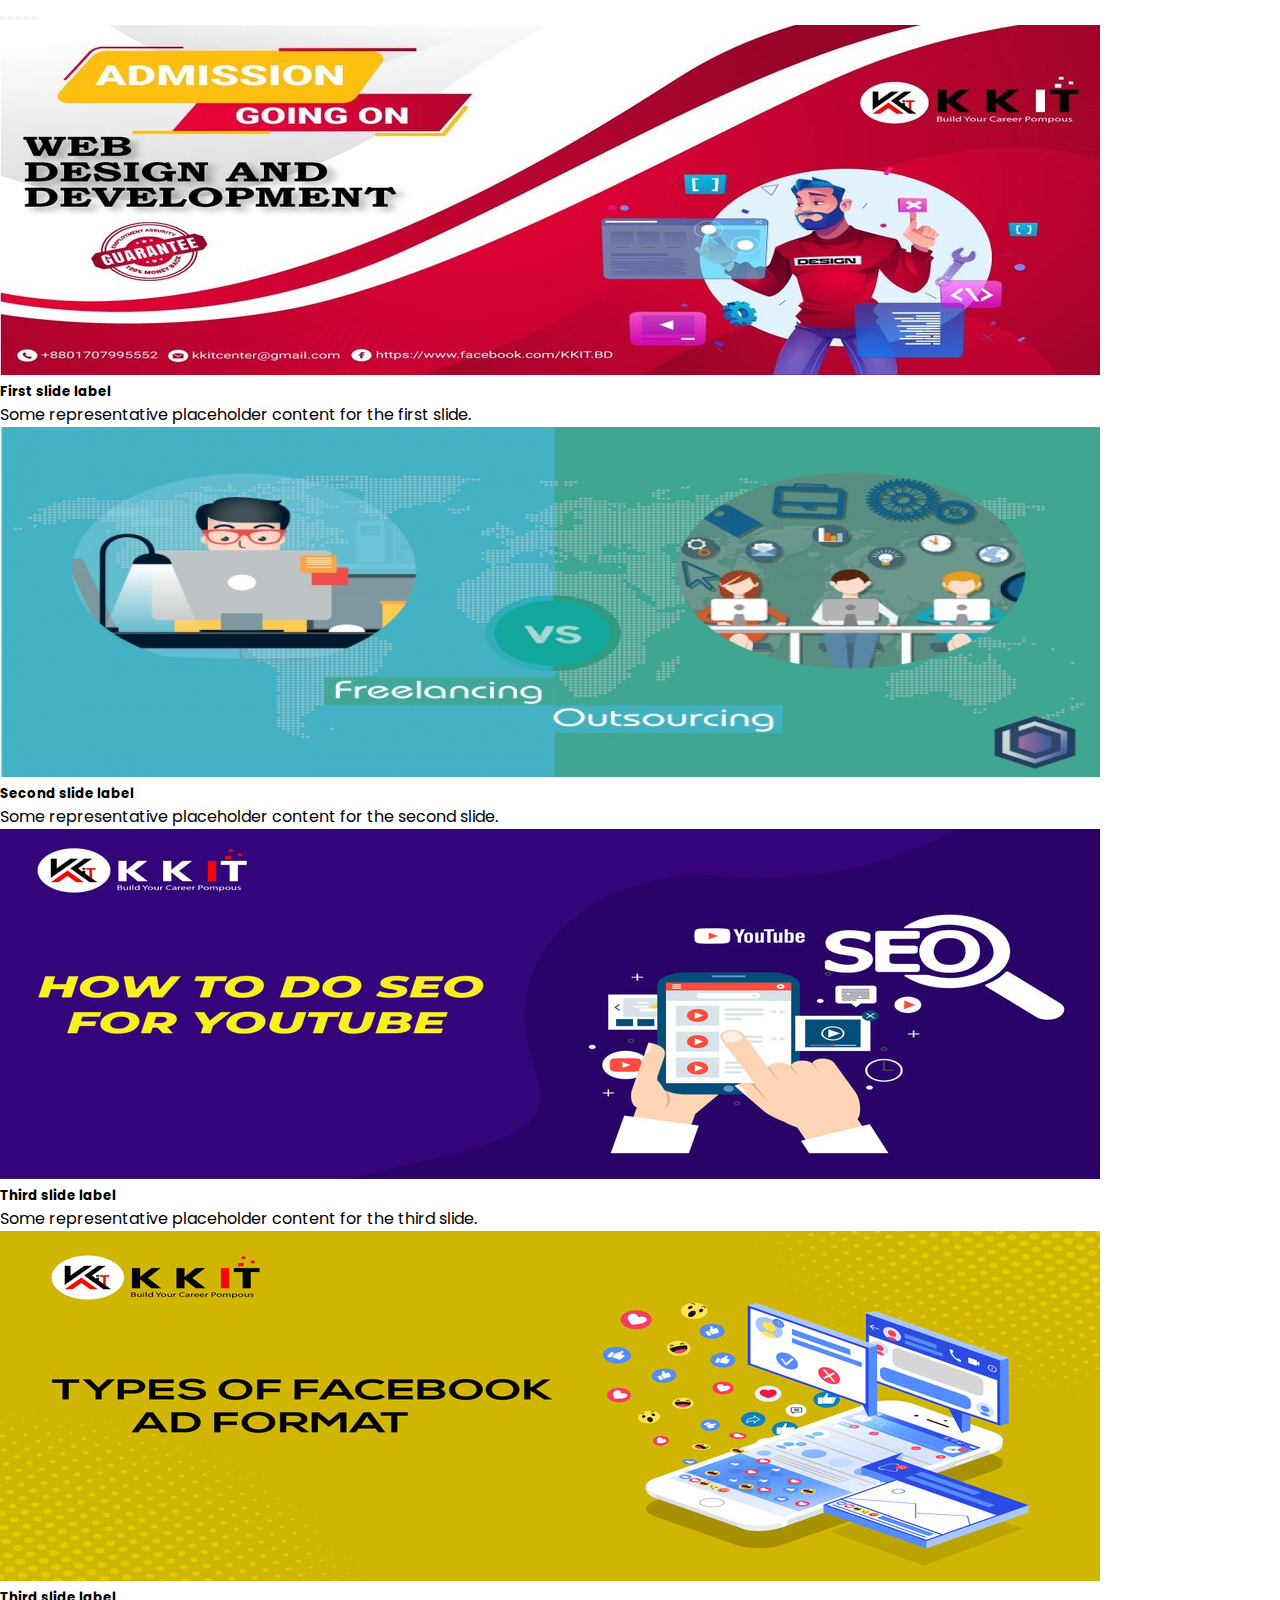
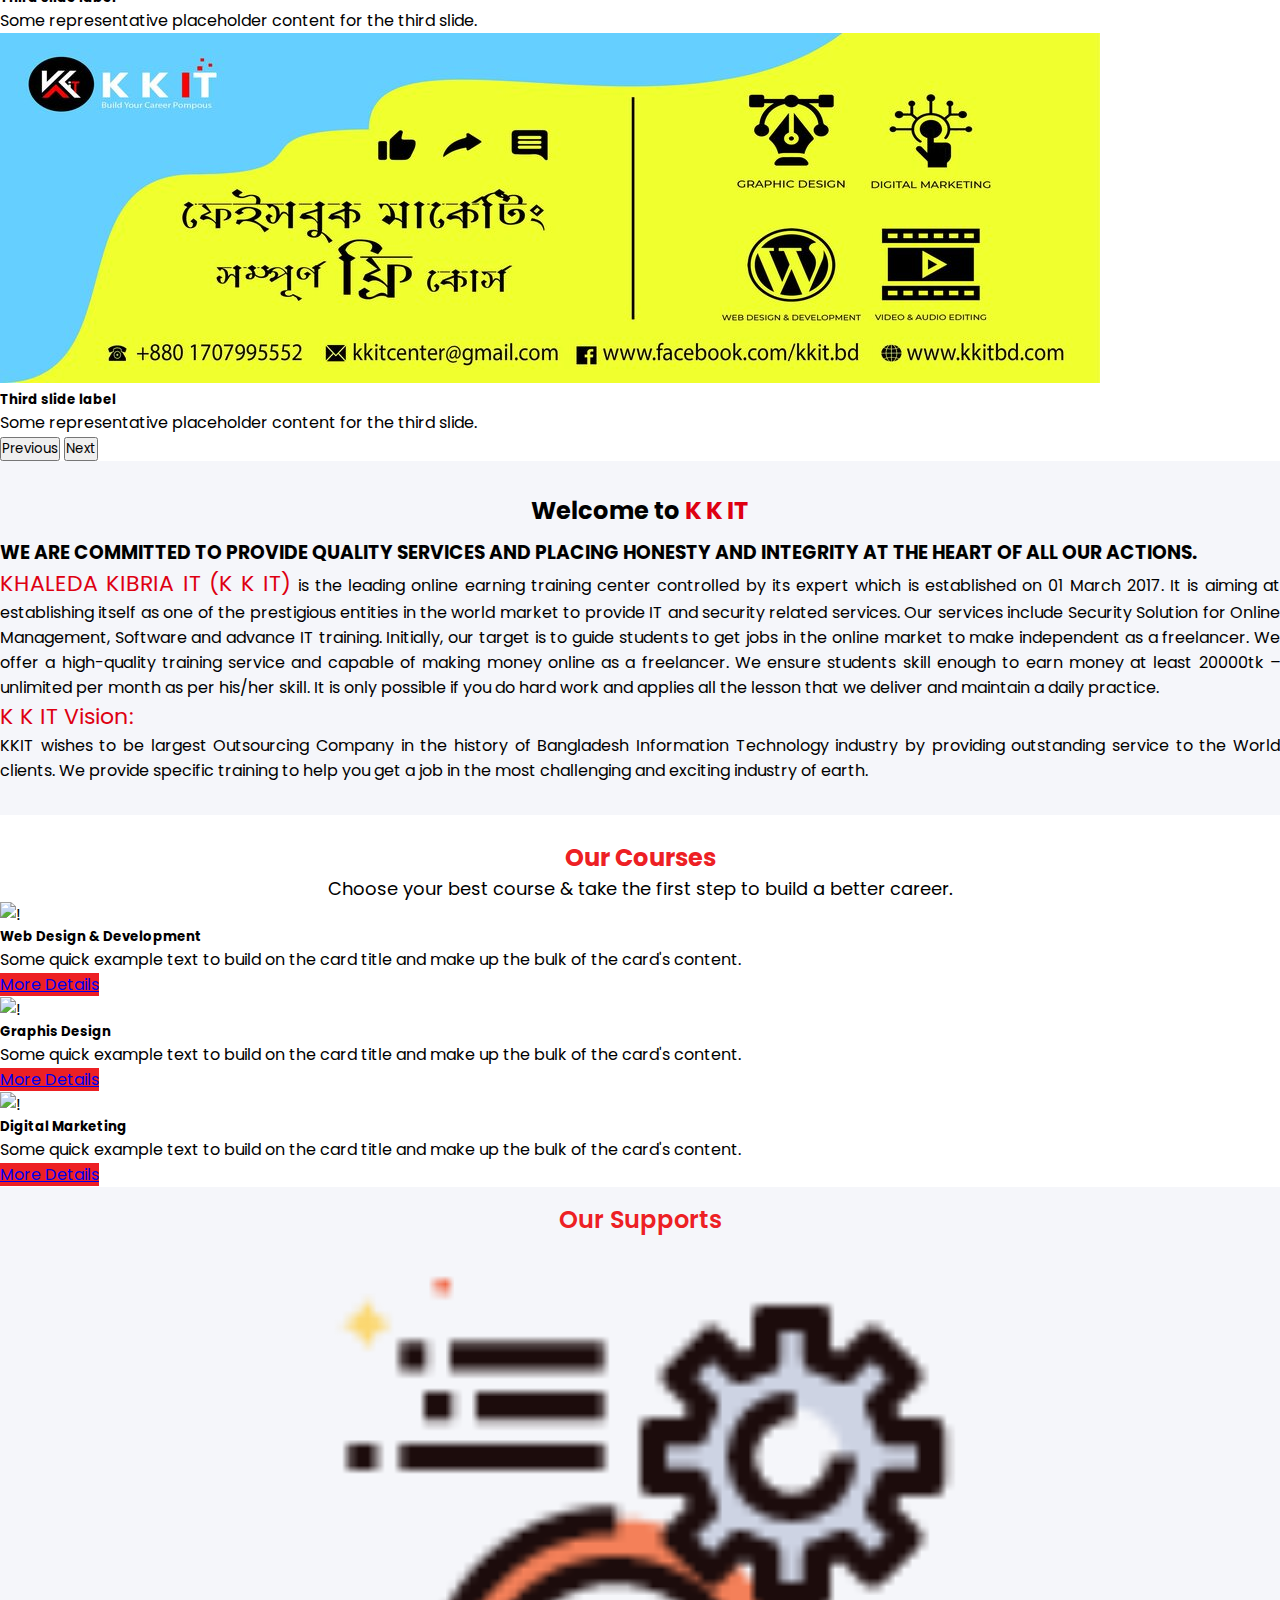
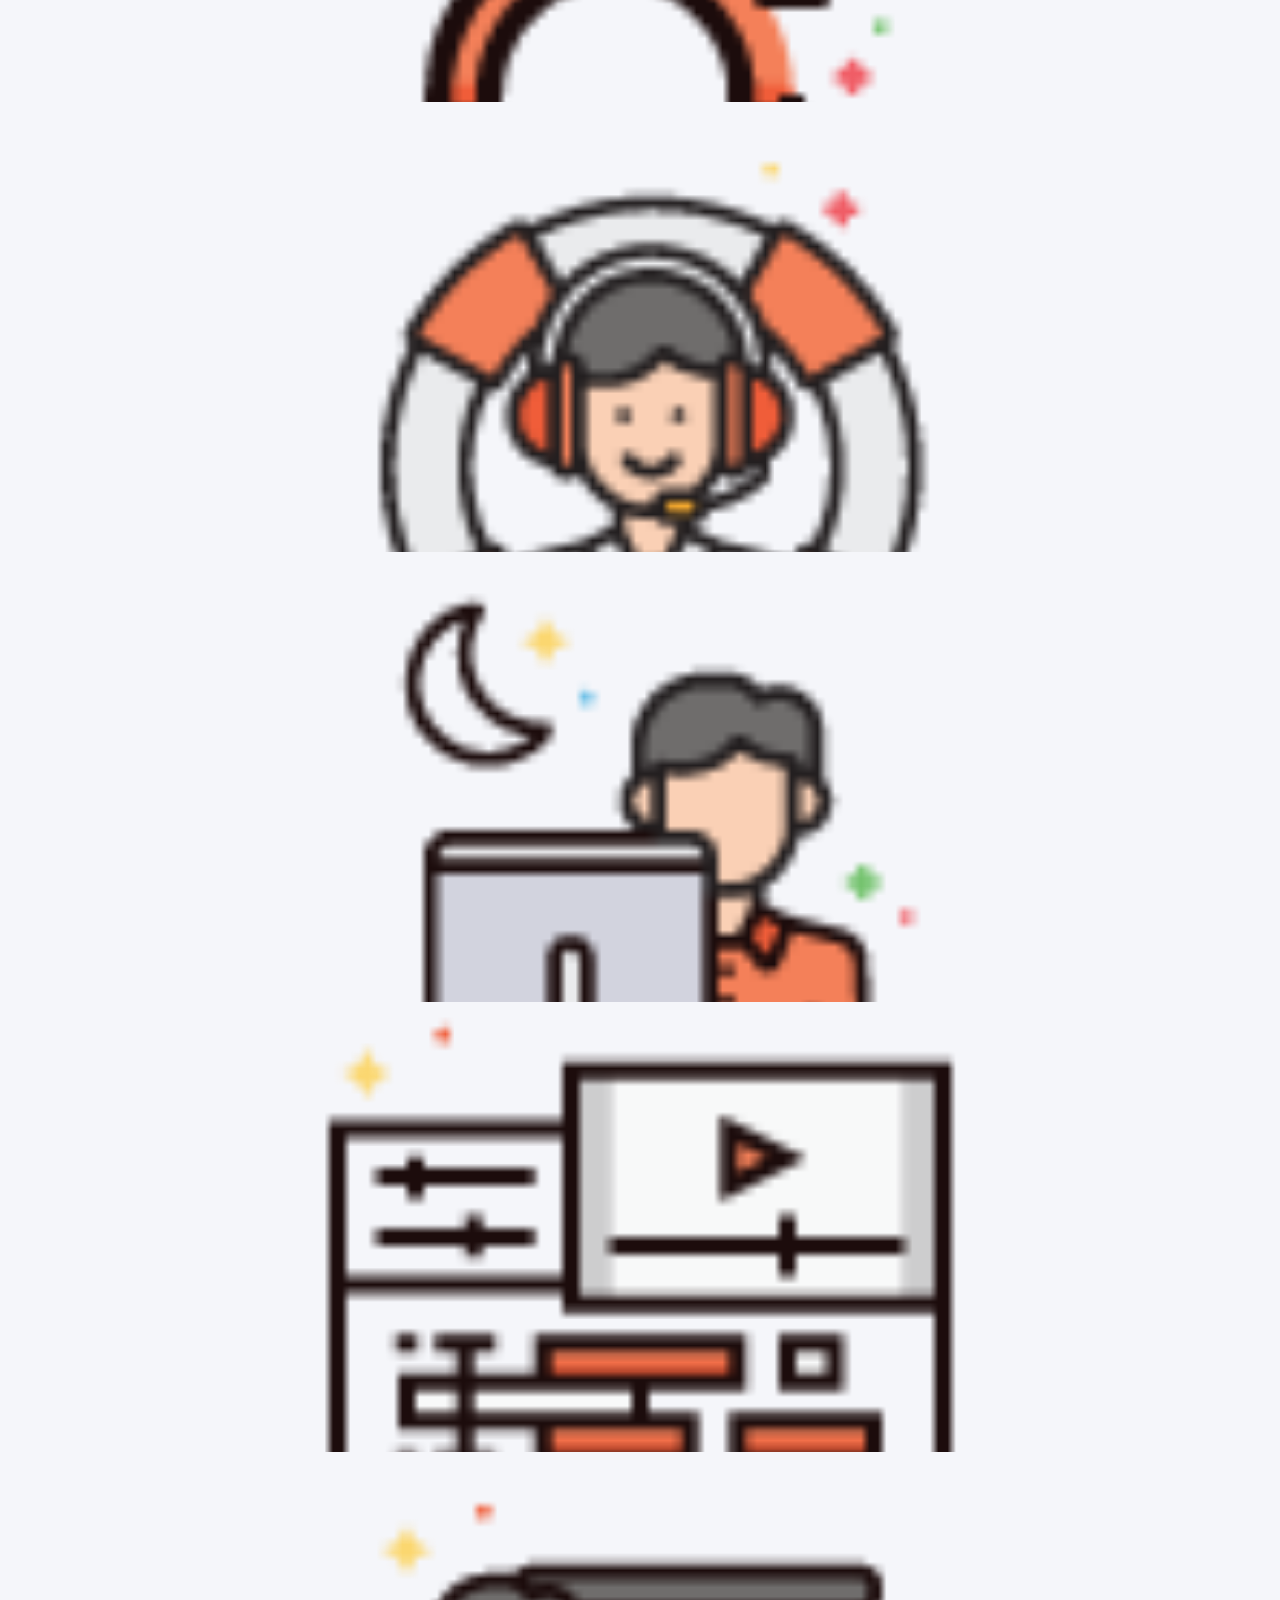
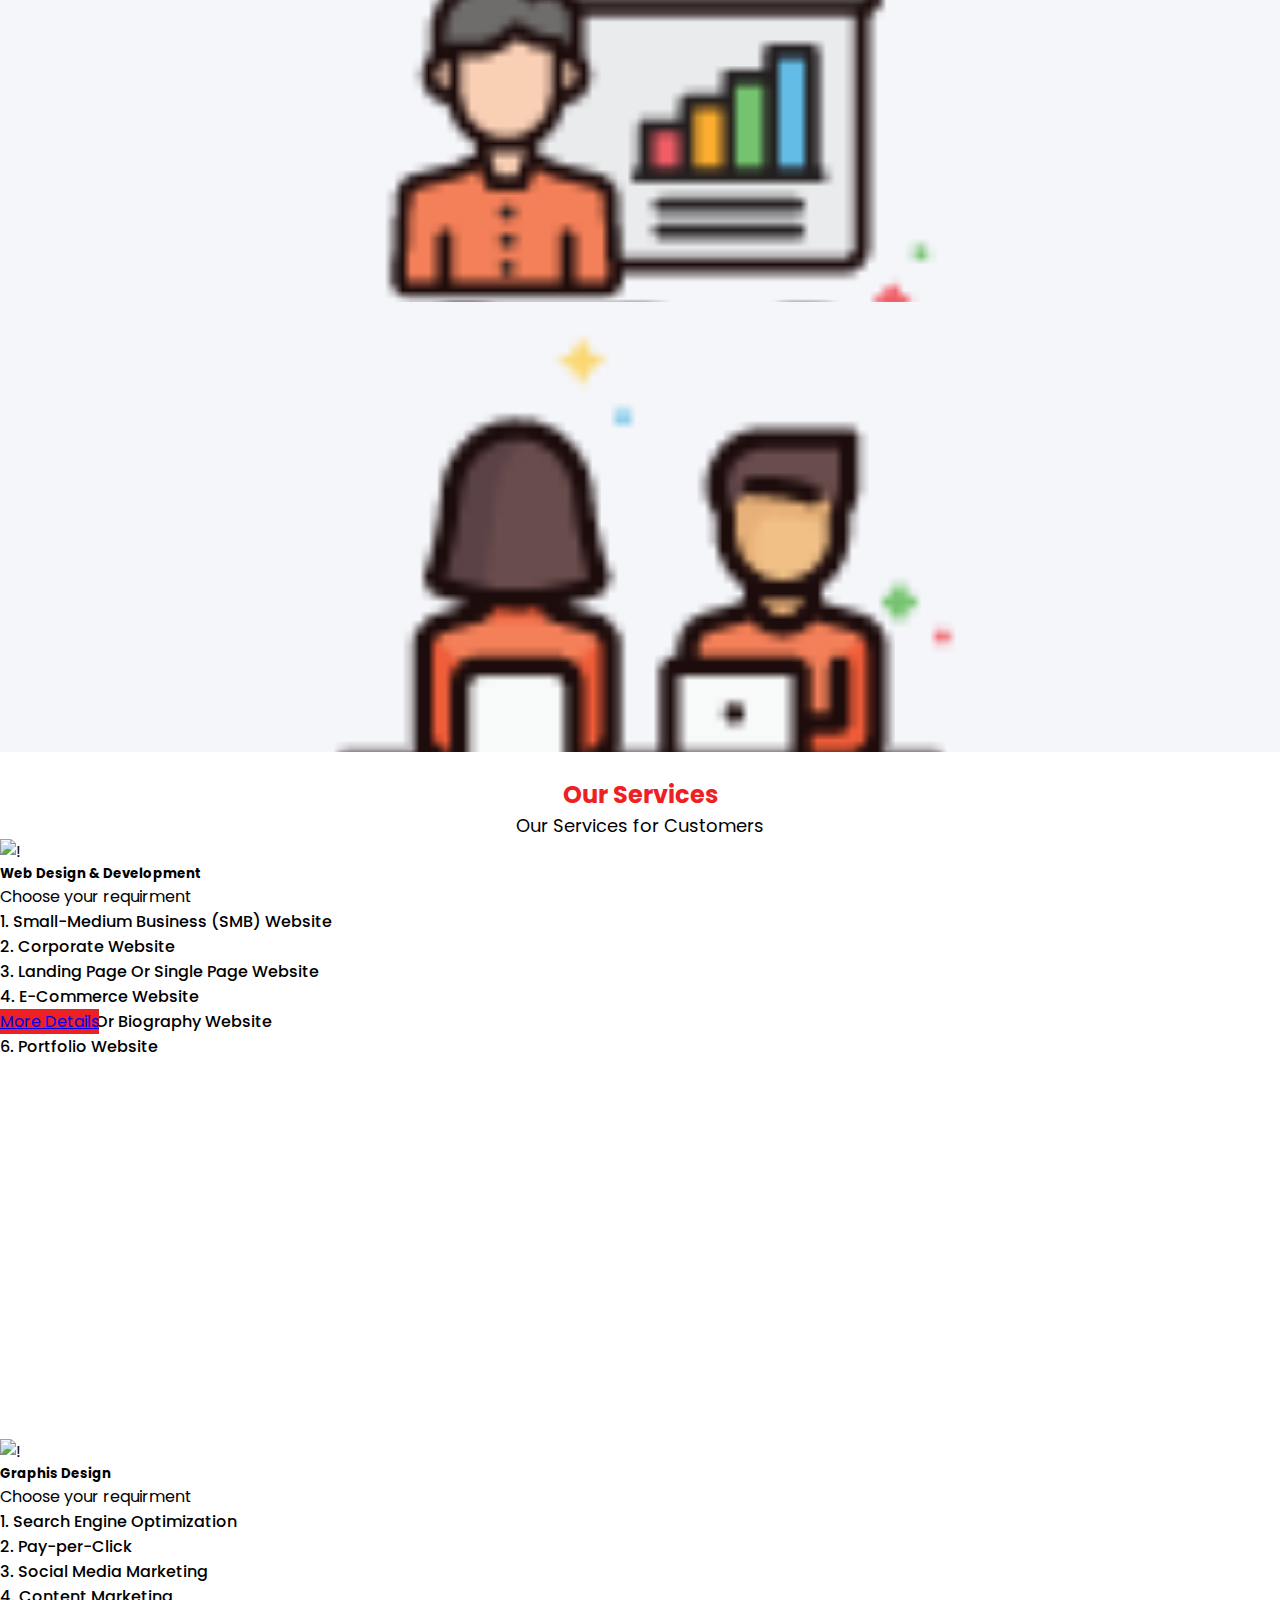
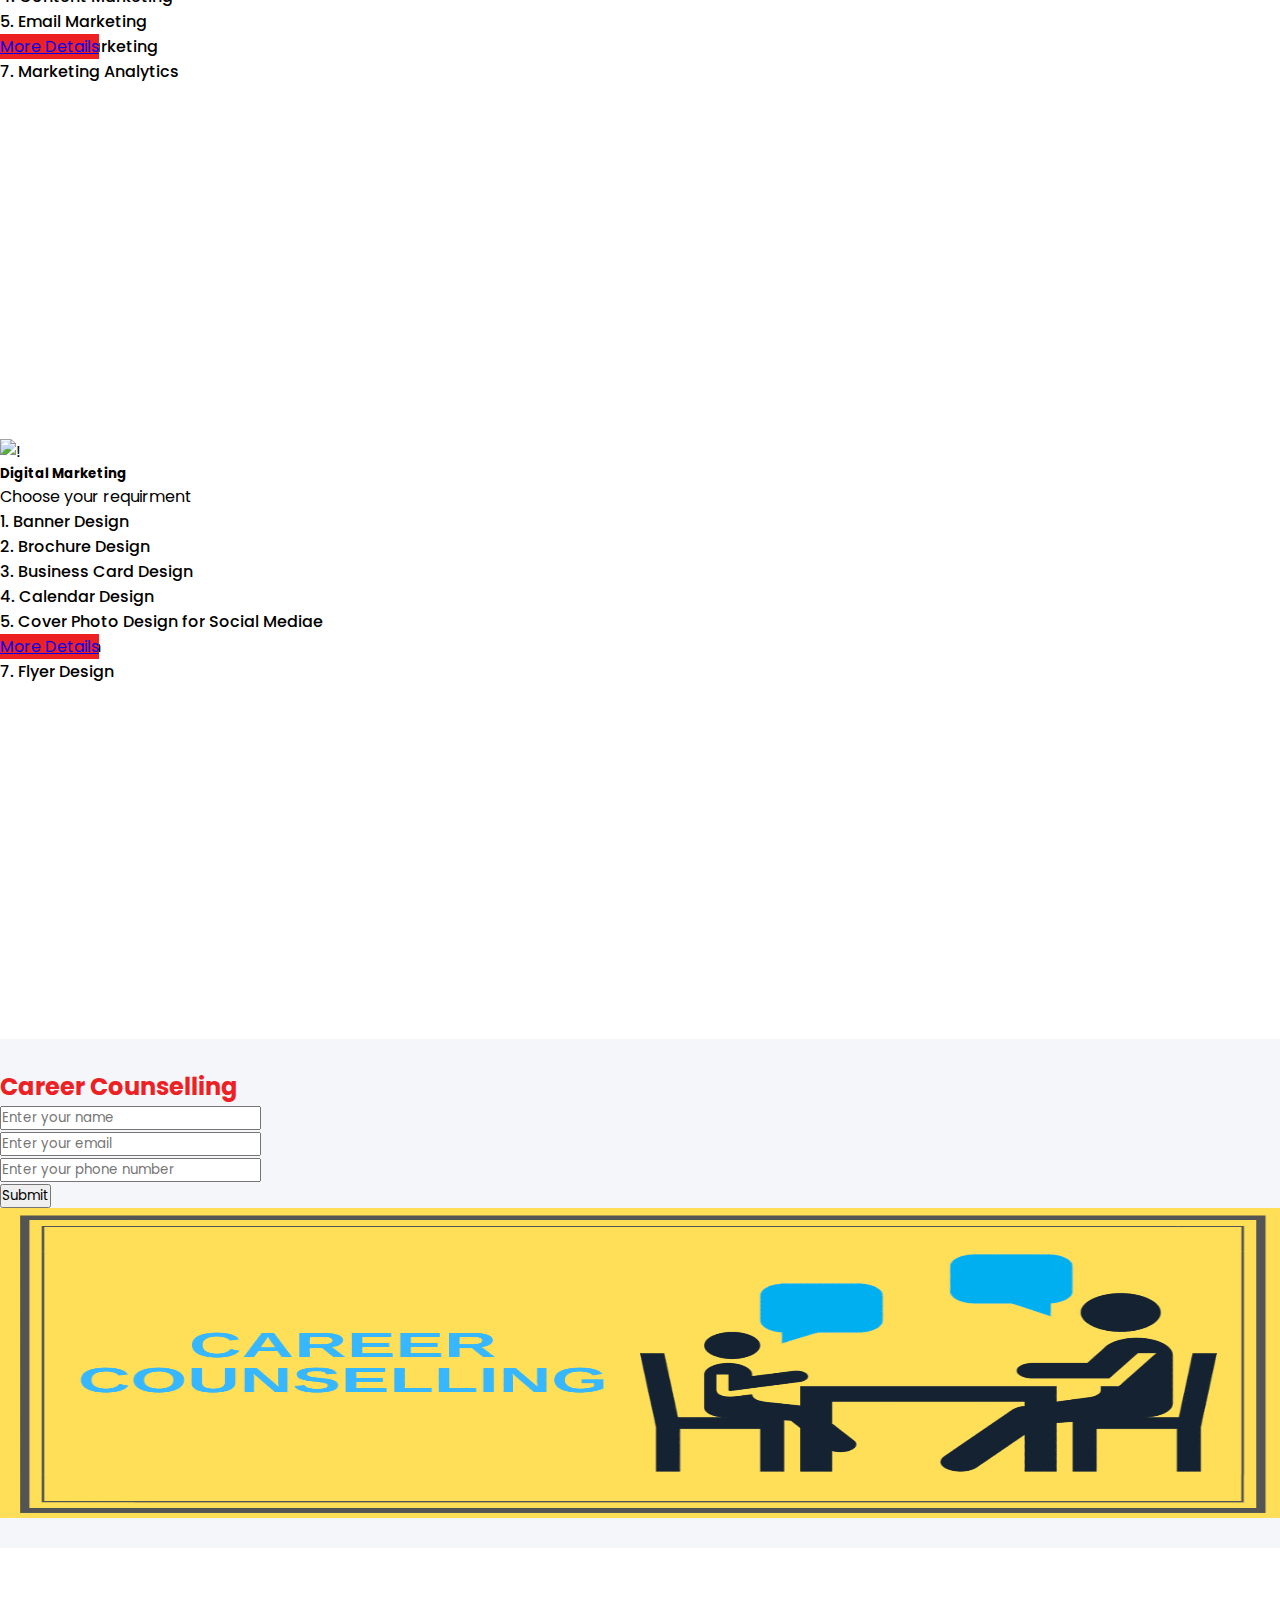
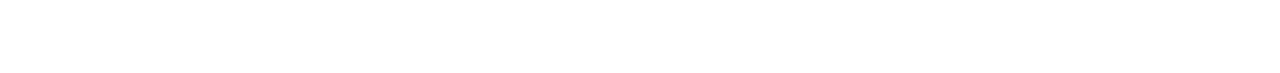
==== index.html @ b39ba053 "4th commit" ====
<!DOCTYPE html>
<html>
  <head>
    <meta charset="utf-8">
    <meta name="viewport" content="width=device-width, initial-scale=1">
    <meta http-equiv="X-UA-Compatible" content="IE=edge">
    <title>K K IT</title>
    <link href="https://cdn.jsdelivr.net/npm/bootstrap@5.0.1/dist/css/bootstrap.min.css" rel="stylesheet" integrity="sha384-+0n0xVW2eSR5OomGNYDnhzAbDsOXxcvSN1TPprVMTNDbiYZCxYbOOl7+AMvyTG2x" crossorigin="anonymous">
    <link rel="stylesheet" type="text/css" href="js/main.js">
    <link rel="stylesheet" href="css/style.css">
    <link href="https://maxcdn.bootstrapcdn.com/font-awesome/4.6.3/css/font-awesome.min.css" rel="stylesheet" integrity="sha384-T8Gy5hrqNKT+hzMclPo118YTQO6cYprQmhrYwIiQ/3axmI1hQomh7Ud2hPOy8SP1" crossorigin="anonymous">
  </head>
  <body>
    <!--============ START OF HEADER ==============-->
    <!-- <header>
      <nav class="navbar navbar-expand-lg navbar-dark">
        <div class="container-fluid">
          <a class="navbar-brand" href="#">
            <img src="images/logo/logo.png" width="150px" height="70px" class="logo">
          </a>
          <button class="navbar-toggler" type="button" data-bs-toggle="collapse" data-bs-target="#navbarSupportedContent" aria-controls="navbarSupportedContent" aria-expanded="false" aria-label="Toggle navigation">
          <span class="navbar-toggler-icon"></span>
          </button>
          <div class="collapse navbar-collapse" id="navbarSupportedContent">
            <ul class="navbar-nav mx-auto mb-2 mb-lg-0">
              
              <li class="nav-item">
                <a class="nav-link" href="#">Home</a>
              </li>
              <li class="nav-item">
                <a class="nav-link" href="#">Courses</a>
              </li>
              <li class="nav-item">
                <a class="nav-link" href="#">Services</a>
              </li>
              <li class="nav-item">
                <a class="nav-link" href="#">About Us</a>
              </li>
              <li class="nav-item">
                <a class="nav-link" href="#">Contact Us</a>
              </li>
            </ul>
            
            <form class="d-flex">
              <button class="btn btn-success text-dark" type="submit">Sign In</button>
            </form>
          </div>
        </div>
      </nav>
    </header> -->
    
    <!--============ END OF HEADER ==============-->
    <!--============ START OF SLIDER ==============-->
    <div class="container-fluid mx-auto">
      <div class="row">
        <div class="col-md-12">
          <div id="carouselExampleCaptions" class="carousel slide" data-bs-ride="carousel">
            <div class="carousel-indicators">
              <button type="button" data-bs-target="#carouselExampleCaptions" data-bs-slide-to="0" class="active" aria-current="true" aria-label="Slide 1"></button>
              <button type="button" data-bs-target="#carouselExampleCaptions" data-bs-slide-to="1" aria-label="Slide 2"></button>
              <button type="button" data-bs-target="#carouselExampleCaptions" data-bs-slide-to="2" aria-label="Slide 3"></button>
              <button type="button" data-bs-target="#carouselExampleCaptions" data-bs-slide-to="3" aria-label="Slide 4"></button>
              <button type="button" data-bs-target="#carouselExampleCaptions" data-bs-slide-to="4" aria-label="Slide 5"></button>
            </div>
            <div class="carousel-inner">
              <div class="carousel-item active">
                <img src="images/slider-2.jpg" class="d-block w-100" alt="!" class="slider_size">
                <div class="carousel-caption d-none d-md-block">
                  <h5>First slide label</h5>
                  <p>Some representative placeholder content for the first slide.</p>
                </div>
              </div>
              <div class="carousel-item">
                <img src="images/slider-1.jpg" class="d-block w-100" alt="!" class="slider_size">
                <div class="carousel-caption d-none d-md-block">
                  <h5>Second slide label</h5>
                  <p>Some representative placeholder content for the second slide.</p>
                </div>
              </div>
              <div class="carousel-item">
                <img src="images/slider-3.jpg" class="d-block w-100" alt="!" class="slider_size">
                <div class="carousel-caption d-none d-md-block">
                  <h5>Third slide label</h5>
                  <p>Some representative placeholder content for the third slide.</p>
                </div>
              </div>
              <div class="carousel-item">
                <img src="images/slider-4.jpg" class="d-block w-100" alt="!" class="slider_size">
                <div class="carousel-caption d-none d-md-block">
                  <h5>Third slide label</h5>
                  <p>Some representative placeholder content for the third slide.</p>
                </div>
              </div>
              <div class="carousel-item">
                <img src="images/slider-5.jpg" class="d-block w-100" alt="!" class="slider_size">
                <div class="carousel-caption d-none d-md-block">
                  <h5>Third slide label</h5>
                  <p>Some representative placeholder content for the third slide.</p>
                </div>
              </div>
            </div>
            <button class="carousel-control-prev" type="button" data-bs-target="#carouselExampleCaptions" data-bs-slide="prev">
            <span class="carousel-control-prev-icon" aria-hidden="true"></span>
            <span class="visually-hidden">Previous</span>
            </button>
            <button class="carousel-control-next" type="button" data-bs-target="#carouselExampleCaptions" data-bs-slide="next">
            <span class="carousel-control-next-icon" aria-hidden="true"></span>
            <span class="visually-hidden">Next</span>
            </button>
          </div>
        </div>
      </div>
      
    </div>
    <!--============ END OF SLIDER ==============-->
    <!--============ START OF K KIT ==============-->
    <section id="about">
      <div class="container py-3 ">
        <div class="row">
          <div class="col-md-12">
            <h2>Welcome to <span style="color: #DE0011;">K K IT</span> </h2>
            <h3>WE ARE COMMITTED TO PROVIDE QUALITY SERVICES AND PLACING HONESTY AND INTEGRITY AT THE HEART OF ALL OUR ACTIONS.</h3>
            <p> <span style="color: #DE0011;  font-size: 22px;">KHALEDA KIBRIA IT (K K IT)</span> is the leading online earning training center controlled by its expert which is established on 01 March 2017. It is aiming at establishing itself as one of the prestigious entities in the world market to provide IT and security related services. Our services include Security Solution for Online Management, Software and advance IT training. Initially, our target is to guide students to get jobs in the online market to make independent as a freelancer. We offer a high-quality training service and capable of making money online as a freelancer. We ensure students skill enough to earn money at least 20000tk – unlimited per month as per his/her skill. It is only possible if you do hard work and applies all the lesson that we deliver and maintain a daily practice.</p>
            <p><span style="color: #DE0011;  font-size: 22px;">K K IT Vision:</span><br>
          KKIT wishes to be largest Outsourcing Company in the history of Bangladesh Information Technology industry by providing outstanding service to the World clients. We provide specific training to help you get a job in the most challenging and exciting industry of earth.</p>
        </div>
        
      </div>
    </div>
  </section>
  <!--============ END OF K KIT ==============-->
  <!--============ START OF COURSE ==============-->
  <section class="course">
    <div class="container mx-auto">
      <h2>Our Courses</h2>
      <p class="course_p">Choose your best course & take the first step to build a better career.</p>
      <div class="row">
        <div class="col-lg-4 col-md-4 col-12 my-2">
          <div class="card">
            <img src="images/Courses/course-1.jpg" class="card-img-top" alt="!">
            <div class="card-body">
              <h5 class="card-title fw-bold web_title">Web Design & Development</h6>
              <p class="card-text">Some quick example text to build on the card title and make up the bulk of the card's content.</p>
              <a href="#" class="btn btn-primary btn_color text-center">More Details</a>
            </div>
          </div>
        </div>
        <div class="col-lg-4 col-md-4 col-12 my-2">
          <div class="card">
            <img src="images/Courses/course-2.jpg" class="card-img-top" alt="!">
            <div class="card-body">
              <h5 class="card-title fw-bold">Graphis Design</h5>
              <p class="card-text">Some quick example text to build on the card title and make up the bulk of the card's content.</p>
              <a href="#" class="btn btn-primary btn_color course_btn">More Details</a>
            </div>
          </div>
        </div>
        <div class="col-lg-4 col-md-4 col-12 my-2">
          <div class="card">
            <img src="images/Courses/course-3.jpg" class="card-img-top" alt="!">
            <div class="card-body">
              <h5 class="card-title fw-bold">Digital Marketing</h5>
              <p class="card-text">Some quick example text to build on the card title and make up the bulk of the card's content.</p>
              <a href="#" class="btn btn-primary btn_color course_btn">More Details</a>
            </div>
          </div>
        </div>
      </div>
    </div>
  </section>
  <!--================= END OF COURSE =====================-->
  <!--============ START OF FACILITY SECTION ==============-->
  <section class="facility">
    <h2>Our Supports</h2>
    <div class="container support">
      <div class="row">
        <div class="col-lg-4 col-md-4 col-12 my-2">
          <div class="card card_size">
            <img src="images/facilities/24x7.png"  alt="!" class="faci_img">
            <div class="card-body">
              <h5 class="card-title">24/7 Online Support</h5>
              <p class="card-text">24/7 Online Support- We always listen to our students. Any time they are in a problem, our team is always online for providing support to them. Even at night, we are online for your projects ongoing.</p>
            </div>
          </div>
        </div>
        <div class="col-lg-4 col-md-4 col-12 my-2">
          <div class="card card_size">
            <img src="images/facilities/faci1.png" alt="!" class="faci_img">
            <div class="card-body">
              <h5 class="card-title">Lifetime Support</h5>
              <p class="card-text">All CITI students get supports for life. For any live project get our experts' guideline and maintain it in international standard.</p>
            </div>
          </div>
        </div>
        <div class="col-lg-4 col-md-4 col-12 my-2">
          <div class="card card_size">
            <img src="images/facilities/faci2.png" alt="!" class="faci_img">
            <div class="card-body">
              <h5 class="card-title">Practice Lab Support</h5>
              <p class="card-text">We offer lab practise facilities for weak students where they can practice the task and be able to hold the attention by solving what is not understood by them.</p>
            </div>
          </div>
        </div>
      </div>
      <div class="row pt-3">
        <div class="col-lg-4 col-md-4 col-12 my-2">
          <div class="card card_size">
            <img src="images/facilities/faci3.png" alt="!" class="faci_img">
            <div class="card-body">
              <h5 class="card-title">Class Video</h5>
              <p class="card-text">Get the recorded lectures and class practical as video. It will create a good storage of materials for future. And you can practice at home with the help of these materials.</p>
            </div>
          </div>
        </div>
        <div class="col-lg-4 col-md-4 col-12 my-2">
          <div class="card card_size">
            <img src="images/facilities/faci4.png" alt="!" class="faci_img">
            <div class="card-body">
              <h5 class="card-title">Review Class</h5>
              <p class="card-text">Ensure 100% learning of tools, techniques, designs by our review classes for each batch. Better understand the difficult terms by revising every topic.</p>
            </div>
          </div>
        </div>
        <div class="col-lg-4 col-md-4 col-12 my-2">
          <div class="card card_size">
            <img src="images/facilities/faci5.png" alt="!" class="faci_img">
            <div class="card-body">
              <h5 class="card-title">Job Placement</h5>
              <p class="card-text">Acquire exclusive opportunities to work in international marketplaces as an expert freelancer. CITI creates opportunities by adding value to your career.</p>
            </div>
          </div>
        </div>
      </div>
    </div>
  </section>
  <!--============ END OF FACILITY SECTION ================-->
  <!--============ START OF SERVICE SECTION ================-->
  <section class="service">
    <div class="container mx-auto">
      <h2>Our Services</h2>
      <p class="service_p">Our Services for Customers </p>
      <div class="row">
        <div class="col-lg-4 col-md-4 col-12 my-2">
          <div class="card card_size">
            <img src="images/Courses/course-1.jpg" class="card-img-top" alt="!">
            <div class="card-body">
              <h5 class="card-title fw-bold web_title">Web Design & Development</h5>
              <p class="card-text">Choose your requirment</p>
              <div class="s-links" >
                <ul>
                  <li><a href="#">1. Small-Medium Business (SMB) Website</a></li>
                  <li><a href="#">2. Corporate Website</a></li>
                  <li><a href="#">3. Landing Page Or Single Page Website</a></li>
                  <li><a href="#">4. E-Commerce Website</a></li>
                  <li><a href="#">5. Branding Or Biography Website</a></li>
                  <li><a href="#">6. Portfolio Website</a></li>
                </ul>
              </div>
              <div class="service_detail">
                <a href="#" class="btn btn-primary btn-sm btn_color text-center ">More Details</a>
              </div>
            </div>
          </div>
        </div>
        <div class="col-lg-4 col-md-4 col-12 my-2">
          <div class="card card_size">
            <img src="images/Courses/course-2.jpg" class="card-img-top" alt="!">
            <div class="card-body">
              <h5 class="card-title fw-bold">Graphis Design</h5>
              <p class="card-text">Choose your requirment</p>
              <div class="s-links" >
                <ul>
                  <li><a href="#">1. Search Engine Optimization</a></li>
                  <li><a href="#">2. Pay-per-Click</a></li>
                  <li><a href="#">3. Social Media Marketing</a></li>
                  <li><a href="#">4. Content Marketing</a></li>
                  <li><a href="#">5. Email Marketing</a></li>
                  <li><a href="#">6. Mobile Marketing</a></li>
                  <li><a href="#">7. Marketing Analytics</a></li>
                </ul>
              </div>
              <div class="service_detail">
                <a href="#" class="btn btn-primary btn-sm btn_color text-center ">More Details</a>
              </div>
            </div>
            
          </div>
        </div>
        
        <div class="col-lg-4 col-md-4 col-12 my-2">
          <div class="card card_size">
            <img src="images/Courses/course-3.jpg" class="card-img-top" alt="!">
            <div class="card-body">
              <h5 class="card-title fw-bold">Digital Marketing</h5>
              <p class="card-text">Choose your requirment</p>
              <div class="s-links" >
                <ul>
                  <li><a href="#">1. Banner Design</a></li>
                  <li><a href="#">2. Brochure Design</a></li>
                  <li><a href="#">3. Business Card Design</a></li>
                  <li><a href="#">4. Calendar Design</a></li>
                  <li><a href="#">5. Cover Photo Design for Social Mediae</a></li>
                  <li><a href="#">6. CV Design</a></li>
                  <li><a href="#">7. Flyer Design </a></li>
                </ul>
              </div>
              <div class="service_detail">
                <a href="#" class="btn btn-primary btn-sm btn_color text-center ">More Details</a>
              </div>
            </div>
          </div>
        </div>
      </div>
    </div>
  </section>
  <!--============ END OF SERVICE SECTION ==================-->
  <!--============ START OF CAREER  SECTION ==================-->
  <section class="career my-5">
    <div class="container">
      <div class="row">
        <div class="col-lg-6 col-md-6 col-12">
          <h2 class="brand_color my-4">Career Counselling</h2>
          
            <form>
              <div class="col-md-12">
                <input class="form-control" type="text" name="name" placeholder="Enter your name"><br>
              </div>
              <div class="col-md-12">
                <input class="form-control" type="text" name="email" placeholder="Enter your email"><br>
              </div>
              <div class="col-md-12">
                <input class="form-control" type="text" name="phone" placeholder="Enter your phone number"><br>
              </div>
              <div class="col-md-12">
                <input class="form-control btn btn-danger" type="submit" name="submit" value="Submit">
              </div>
            </form>
          
        </div>

        <div class="col-lg-6 col-md-6 col-12 img_placing">
          <img src="images/career-counselling.png" width="100%">
        </div>

      </div>
    </div>
  </section>
  <br>
  <br>
  <br>
  <br>
  <br>

  <!--============ END OF CAREER SECTION ==================-->
  <!--============ START OF CONTACT SECTION ==================-->
  <!-- <section class="contact">
    <div class="contact-heading">
      <h2>Do you have you question?</h2>
      <button type="button" class="contact-btn btn_color mt-4">Contact Me</button>
    </div>
    
    <div class="contact-container mx-auto">
      <div class="contact-left">
        <div class="contact-address">
          <h3 class="cont-left-heading"><i class="fa fa-map-marker contact_icon" aria-hidden="true"></i> Address</h3>
          <p class="cont-left-para">Shah Ali Plaza, Mirpur-1216,<br> Dhaka,Bangladesh</p>
        </div>
        <div class="contact-phone">
          <h3 class="cont-left-heading"><i class="fa fa-phone contact_icon" aria-hidden="true"></i> Phone</h3>
          <p class="cont-left-para">01707-995552</p>
        </div>
        <div class="contact-email">
          <h3 class="cont-left-heading"><i class="fa fa-envelope contact_icon" aria-hidden="true"></i> Email</h3>
          <p class="cont-left-para">kkitcenter@gmail.com</p>
        </div>
      </div>
      <div class="contact-right">
        <div class="cont-right-heading">
          <h2>GET IN TOUCH</h2>
        </div>
        <div class="cont-right-form">
          <form action="">
            <input type="text" placeholder="Name" class="cont-right-input" ><br>
            <input type="text" placeholder="Email" class="cont-right-input"><br>
            <input type="text" placeholder="Subject" class="cont-right-input"><br>
            <textarea name="" id="" cols="50" rows="5" placeholder="Message" class="cont-right-input-msg"></textarea>
          </form>
          <button type="button" class="cont-right-btn btn_color">Send Mail</button>
        </div>
      </div>
    </div>
  </section> -->
  <!--============ END OF CONTACT SECTION ====================-->
  <!--============ START OF FOOTER SECTION ====================-->
  <!-- <footer class="py-5 text-center text-white">
    <div class="container">
      <div class="f-btn m-4">
        <a href="#" class="btn btn-outline-light m-1">
        <i class="fa fa-facebook"></i></a>
        <a href="#" class="btn btn-outline-light m-1">
        <i class="fa fa-twitter"></i></a>
        <a href="#" class="btn btn-outline-light m-1">
        <i class="fa fa-instagram"></i></a>
        <a href="#" class="btn btn-outline-light m-1">
        <i class="fa fa-linkedin"></i></a>
        <a href="#" class="btn btn-outline-light m-1">
        <i class="fa fa-google"></i></a>
        <a href="#" class="btn btn-outline-light m-1">
        <i class="fa fa-github"></i></a>
      </div>
      <form action="">
        <div class="row d-flex justify-content-center">
          <div class="col-auto pt-2">
            <p>Sign up for our newslatter</p>
          </div>
          <div class="col-md-5">
            <div class="form-outline form-white">
              <input type="email" placeholder="Enter your email address" class="form-control">
            </div>
          </div>
          <div class="col-auto f-btn">
            <div>
              <button class="btn   btn-outline-light">Subscribe</button>
            </div>
          </div>
        </div>
      </form>
      
      <div class="py-3 f-btn">
        <span class="me-3">Register for free</span>
        <button class="btn  btn-outline-light">Sign up</button>
      </div>
      <div class="f-links pt-2">
        <div class="row justify-content-center">
          <div class="col-lg-3 col-md-6">
            <h4>ABOUT</h4>
            <ul class="list-unstyled">
              <li><a class="text-white" href="#">About us</a></li>
              <li><a class="text-white" href="#">Privacy</a></li>
              <li><a class="text-white" href="#">Terms & Condition</a></li>
            </ul>
          </div>
          <div class="col-lg-3 col-md-6">
            <h4>COURSES </h4>
            <ul class="list-unstyled">
              <li><a class="text-white" href="#">Web Design & Development</a></li>
              <li><a class="text-white" href="#">Wordpress Development</a></li>
              <li><a class="text-white" href="#">Graphics Design</a></li>
              <li><a class="text-white" href="#">Digital Marketing</a></li>
              <li><a class="text-white" href="#">Video Editing</a></li>
            </ul>
          </div>
          <div class="col-lg-3 col-md-6">
            <h4>PAYMENT</h4>
            <ul class="list-unstyled">
              <li><a class="text-white" href="#">BKas</a></li>
              <li><a class="text-white" href="#">Nogod</a></li>
              <li><a class="text-white" href="#">Rocket</a></li>
            </ul>
          </div>
        </div>
      </div>
    </div>
    <div class="p-4">
      © 2021 Copyright: <a class="text-white copyright" href="#"> KHALEDA KIBRIA IT (K K IT) &nbsp; Web Development Team</a>
    </div>
  </footer> -->
  <!--============ END OF FOOTER SECTION ======================-->
  
  
  <script src="https://cdn.jsdelivr.net/npm/bootstrap@5.0.1/dist/js/bootstrap.bundle.min.js" integrity="sha384-gtEjrD/SeCtmISkJkNUaaKMoLD0//ElJ19smozuHV6z3Iehds+3Ulb9Bn9Plx0x4" crossorigin="anonymous"></script>
</body>
</html>
---- css/style.css ----
@import url('https://fonts.googleapis.com/css2?family=Poppins:wght@100;200;300;400;500;600;700;800;900&display=swap');
* {
margin: 0;
padding: 0;
box-sizing: border-box;
font-family: 'Poppins', sans-serif;
}
ul{
    padding: 0;
    margin: 0;
}
li{
    padding: 0;
    margin: 0;

}
/********** START COMMON CLASS *************/
.brand_color{
    color: #ED2024;
}
.btn_color{
background: #ED2024;
border: none;
}
/********** END OF COMMON CLASS *************/
/********** START OF HEADER*************/
.navbar {
background: #000;
padding: 1rem 8rem;
z-index: 9999;
}
.navbar .navbar-brand {
font-size: 1.4rem;
font-weight: 700;
}
.slider_size {
width: 1000px;
height: 400px;
}
#navbarSupportedContent > ul > li:nth-child(n) > a {
color: #fff;
font-size: 1.1rem;
padding: 0 0.8rem;
}
#navbarSupportedContent > ul > li:nth-child(n) > a:hover {
color: #00bf6d;
}
#navbarSupportedContent button {
background: #00bf6d;
font-weight: 600;
padding: 0.4rem 1.4rem;
border-radius: 30px;
}
#navbarSupportedContent button:hover {
background: #fff;
}
.mid {
width: 100%;
height: 85vh;
overflow: hidden;
display: flex;
flex-direction: column;
justify-content: center;
align-content: center;
}
.mid video {
width: 100%;
height: 100%;
object-fit: cover;
position: absolute;
top: 50%;
left: 50%;
transform: translate(-50%, -50%);
text-align: center;
}
.hero {
position: relative;
}
.mid .hero p {
width: 55%;
font-size: 1.3rem;
letter-spacing: 0.2px;
}
.mid .hero a{
background: #00bf6d;
font-weight: 600;
padding: 0.6rem 1.5rem;
border-radius: 30px;
text-decoration: none;
}
.mid .hero a:hover {
background: #fff;
}
/****************** END OF HEADER **************/
/********** START OF ABOUT SECTION *************/
#about {
background: #F5F6FA;
/*background: #C8BFE7;*/
padding-top: 2rem;
padding-bottom: 2rem;
}
#about h2{
text-align: center;
justify-content: center;
}
#about h3{
padding-top: 10px;
}
#about p{
text-align: justify;
}
/********** END OF ABOUT SECTION *************/
/********** START OF COURSE SECTION *************/
.course{
background: #fff;
}
.course h2{
color: #ED2024;
text-align: center;
font-weight: bold;
padding-top: 25px;
}
.course .course_p{
text-align: center;
font-size: 18px;
font-weight: 400;
}
.course_btn_1 {
background: #BF032E;
margin: auto;
}
.course_btn_2 {
background: #290368;
}
.course_btn_3 {
background: #D1B700;
}
/********** END OF COURSE SECTION *****************/
/********** START OF FACILITY SECTION *************/
.facility{
background: #F5F6FA;
}
.facility h2{
color: #ED2024;
font-weight: bold;
padding: 15px 0;
text-align: center;
justify-content: center;
font-weight: 600;
}

.facility .card_size{
    min-height: 450px ;
    max-height: 450px ;
    overflow: hidden;
}

.faci_img {
width: 100%;
height: 100%;
padding: 10px 0;
display: block;
margin-left: auto;
margin-right: auto;
width: 50%;
}
/********** END OF FACILITY SECTION ***************/
/********** START OF SERVICE SECTION *************/
.service{
background: #fff;
/*padding-left: 80px;*/
}
.service h2{
color: #ED2024;
text-align: center;
font-weight: bold;
padding-top: 25px;
}

.service .card_size{
    min-height: 600px ;
}
.service .service_p{
text-align: center;
font-size: 18px;
font-weight: 400;
}
.service_btn_1 {
background: #BF032E;
margin: auto;
}
.service_btn_2 {
background: #290368;
}
.service_btn_3 {
background: #D1B700;
}



.service ul li{
list-style: none;
}
.s-links a{
text-decoration: none !important;
}
.service ul li a{
color: #000;
font-weight: 500;
}
.card-body{
    position: relative;
}

.service_detail a{
    position: absolute;
    bottom: 25px;
}
/********** END OF SERVICE SECTION *****************/
/********** START OF CAREER SECTION *****************/
.career{
    background-color: #F5F6FA;
    padding: 30px 0px;
}

.career .img_placing{
    display: flex;
    height: 310px;
}
/********** END OF CAREER SECTION *******************/
/********** START OF CONTACT SECTION *******************/
.contact{
width: 100%;
height: 120vh;
background-color: #fff;
padding-bottom: 20px;
}
.contact-heading {
text-align: center;
padding-top: 20px;
}
.contact-heading h2{
font-size: 50px;
color: #eb4d4b;
font-weight: bold;
}
.contact-btn {
width: 300px;
height: 50px;
/*background-color: indigo;*/
color: #fff;
border: none;
border-radius: 10px;
font-size: 17px;
}
.contact-btn:hover {
background-color: #eb4d4b;
font-weight: bold;
transition: 0.5s;
}
.contact-container {
width: 90%;
display: flex;
text-align: center;
justify-content: center;
margin-top: 50px;
}
.contact-left {
width: 50%;
padding-top: 40px;
padding-left: 50px;
cursor: pointer;
}
.contact-address {
padding-top: 25px;
padding-bottom: 50px;
}
.contact-phone {
padding-bottom: 50px;
}
.contact-email{
padding-bottom: 50px;
}
.contact-left {
width: 40%;
height: 500px;
color: #394551;
font-size: 20px;
font-weight: bold;
background-color: #515f63;
border: none;
border-radius: 20px;
padding-right: 60px;
}
.cont-left-heading {

color: #fff;
font-size: 25px;
font-weight: bold;
}
.contact_icon{
color: #fff;
}
.cont-left-para {
text-align: center;
color: #fff;
font-size: 17px;
font-weight: 500; 
}
.contact-right {
width: 40%;
height: 500px;
margin-left: 100px;
background-color: #515f63;
border: none;
border-radius: 20px;
}
.cont-right-heading {
color: #FFF;
padding-top: 20px;
}
.cont-right-input {
width: 350px;
height: 40px;
text-align: center;
border: none;
border-radius: 15px;
margin: 10px 0;
}
.cont-right-input-msg {
text-align: center;
border: none;
border-radius: 15px;
margin: 10px 0;
}
.cont-right-btn {
/*background-color: #1a1e20;*/
width: 350px;
height: 40px;
color: #FFF;
text-align: center;
border: none;
border-radius: 15px;
margin: 10px 0;
}
.cont-right-btn:hover{
background-color: #eb4d4b;
transition: 0.5s;
font-size: 16px;
font-weight: bold;
}
/************ END OF CONTACT SECTION *******************/
/************ START OF FOOTER SECTION *******************/
footer{
background: #303841;
}

.copyright {
    text-decoration: none;
}
.f-btn .btn:hover{
background: #EB4D4B;
border: 1px solid #EB4D4B;
}
.f-links a{
text-decoration: none !important;
}
.f-links a:hover{
color: #EB4D4B !important;
font-weight: bold;
font-size: 17px;
}
/************ END OF FOOTER SECTION *********************/
@media screen and (max-width: 768px) {
    .service_detail a{
        position: unset;
        margin-top: 20px;
    }
    .career .img_placing{
        display: none;
    }
  }
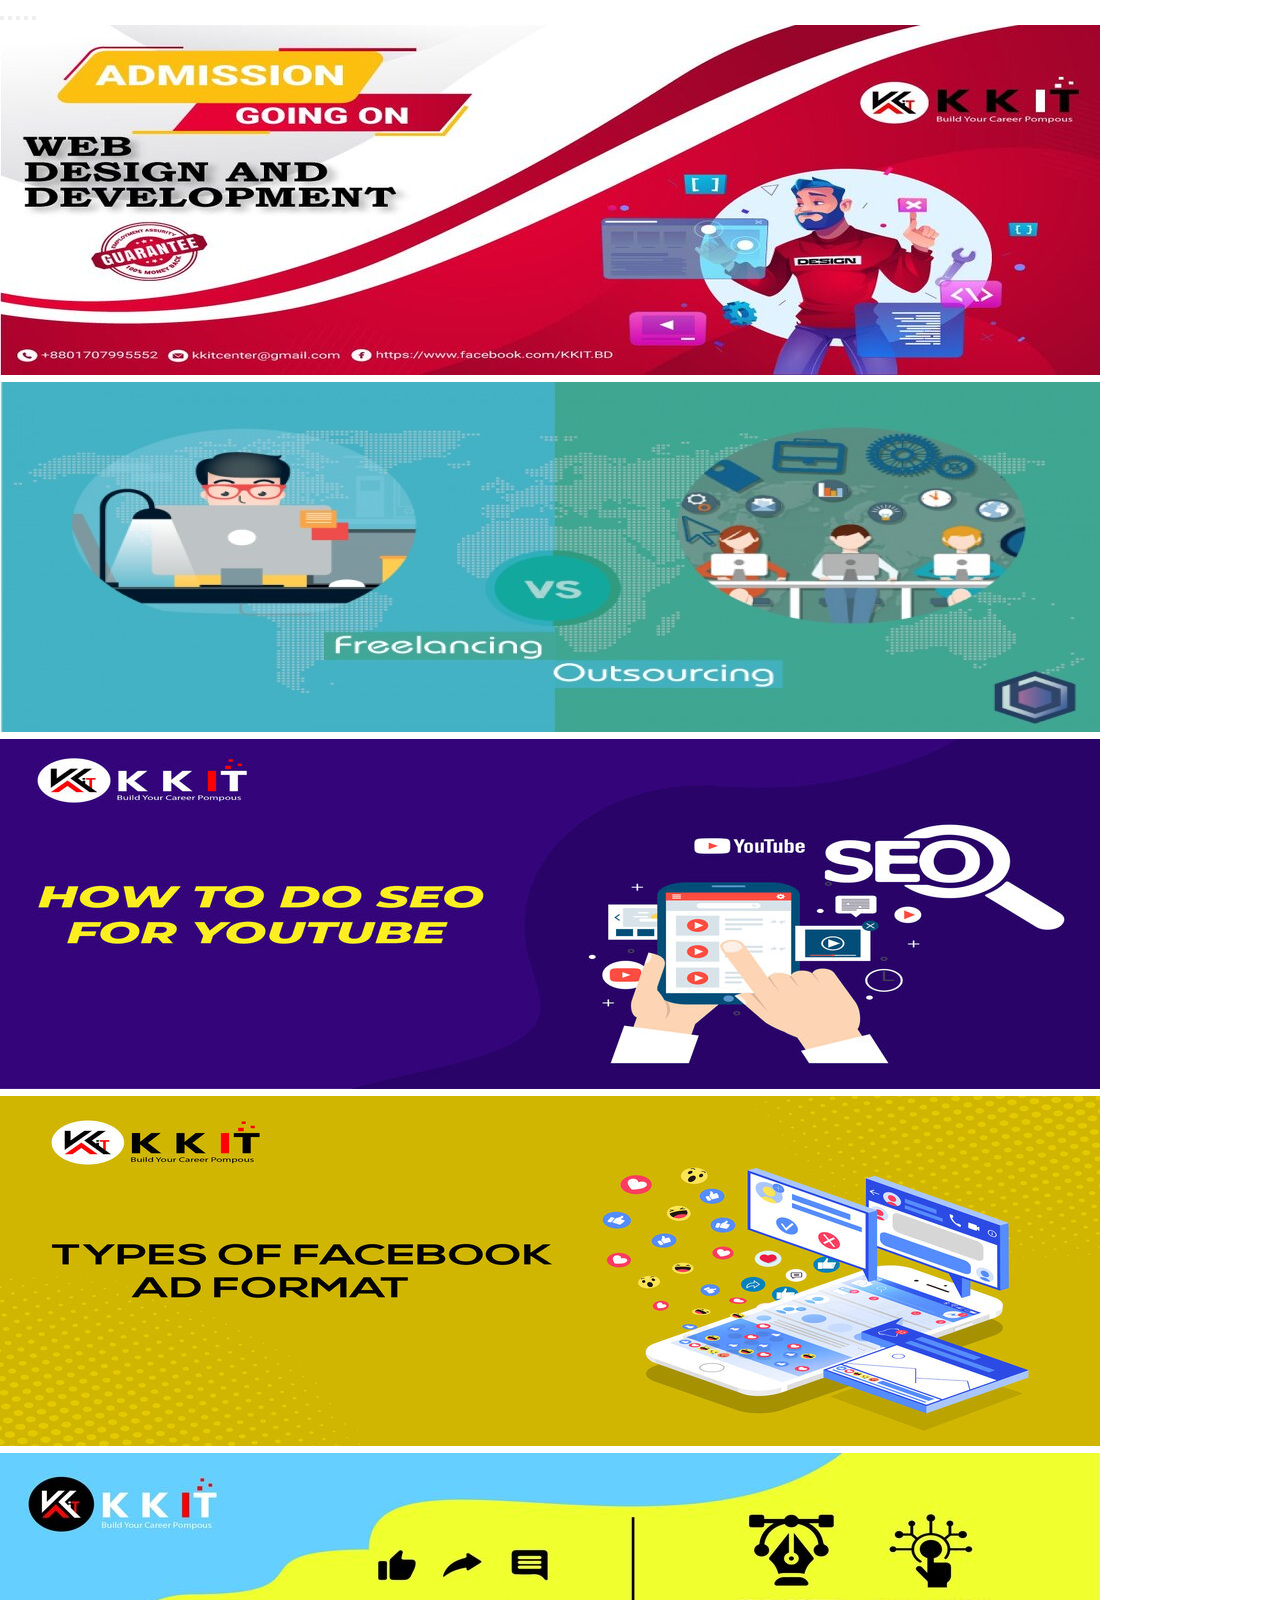
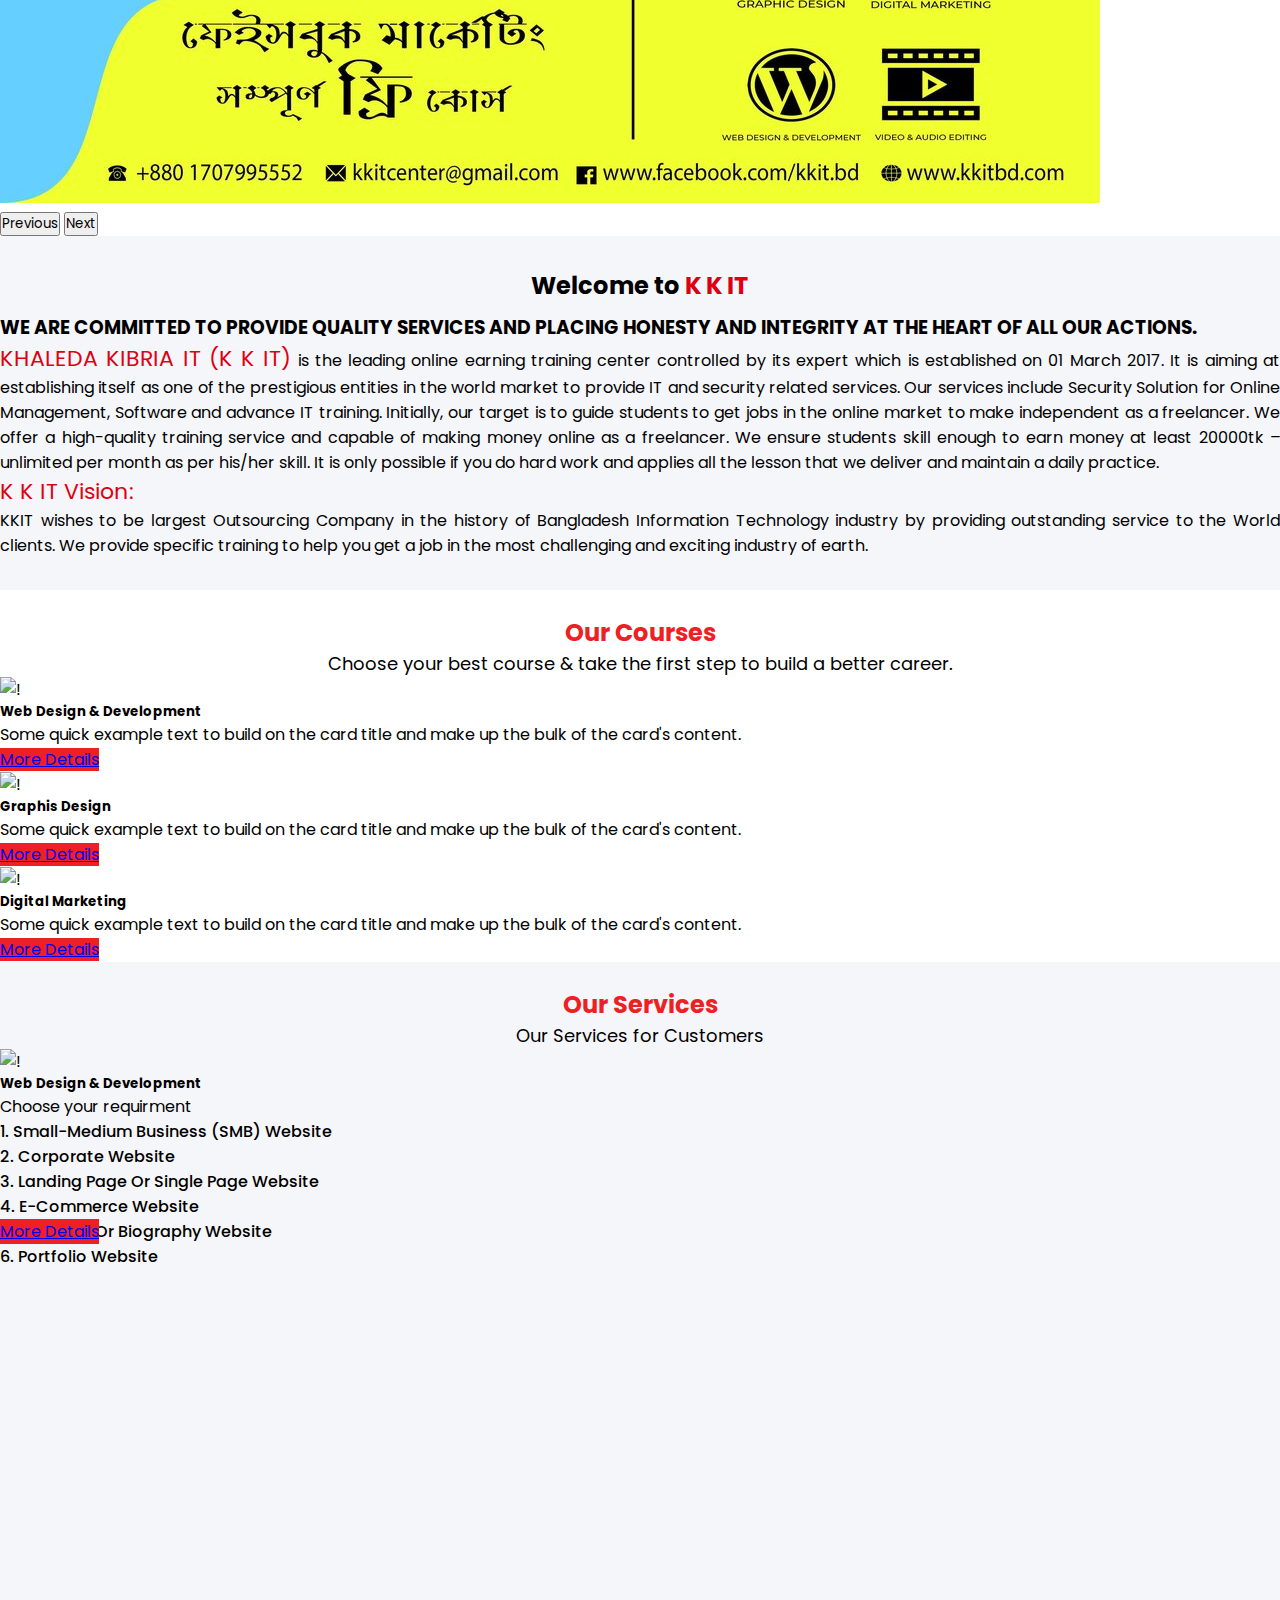
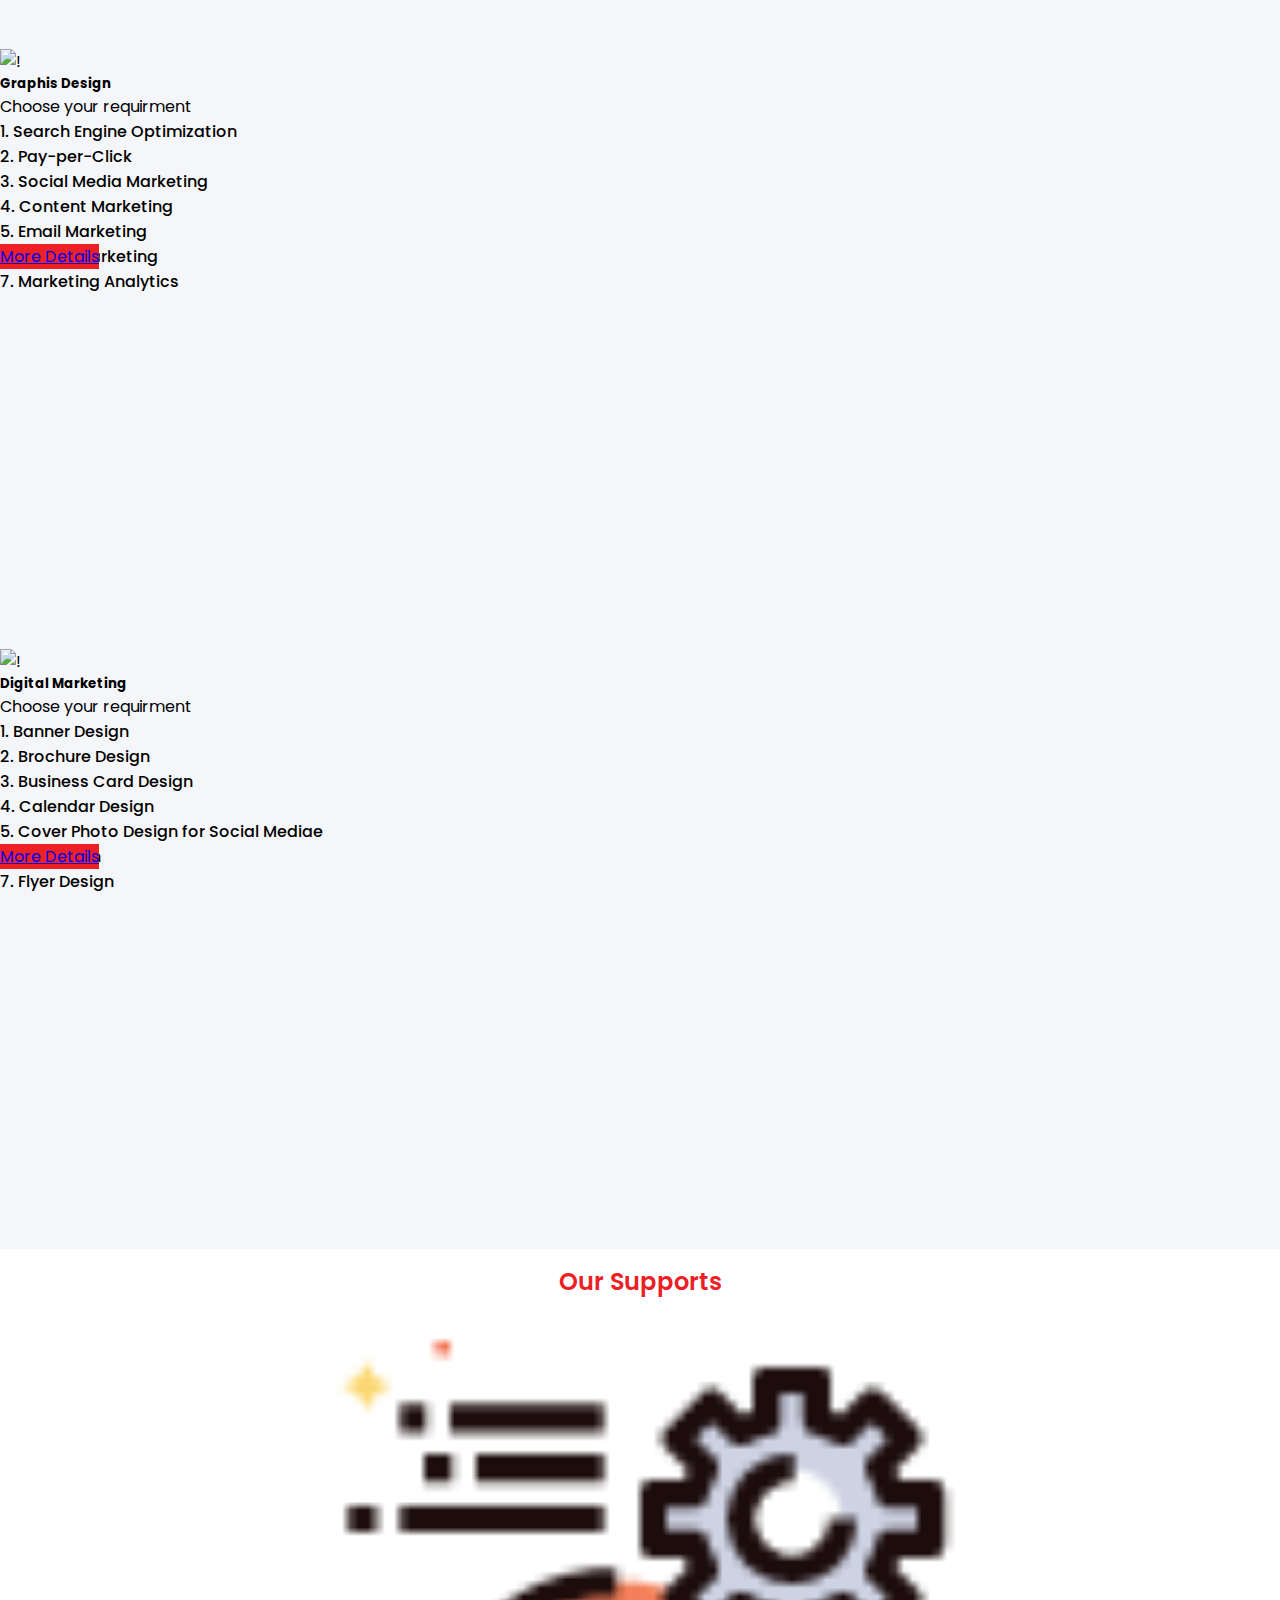
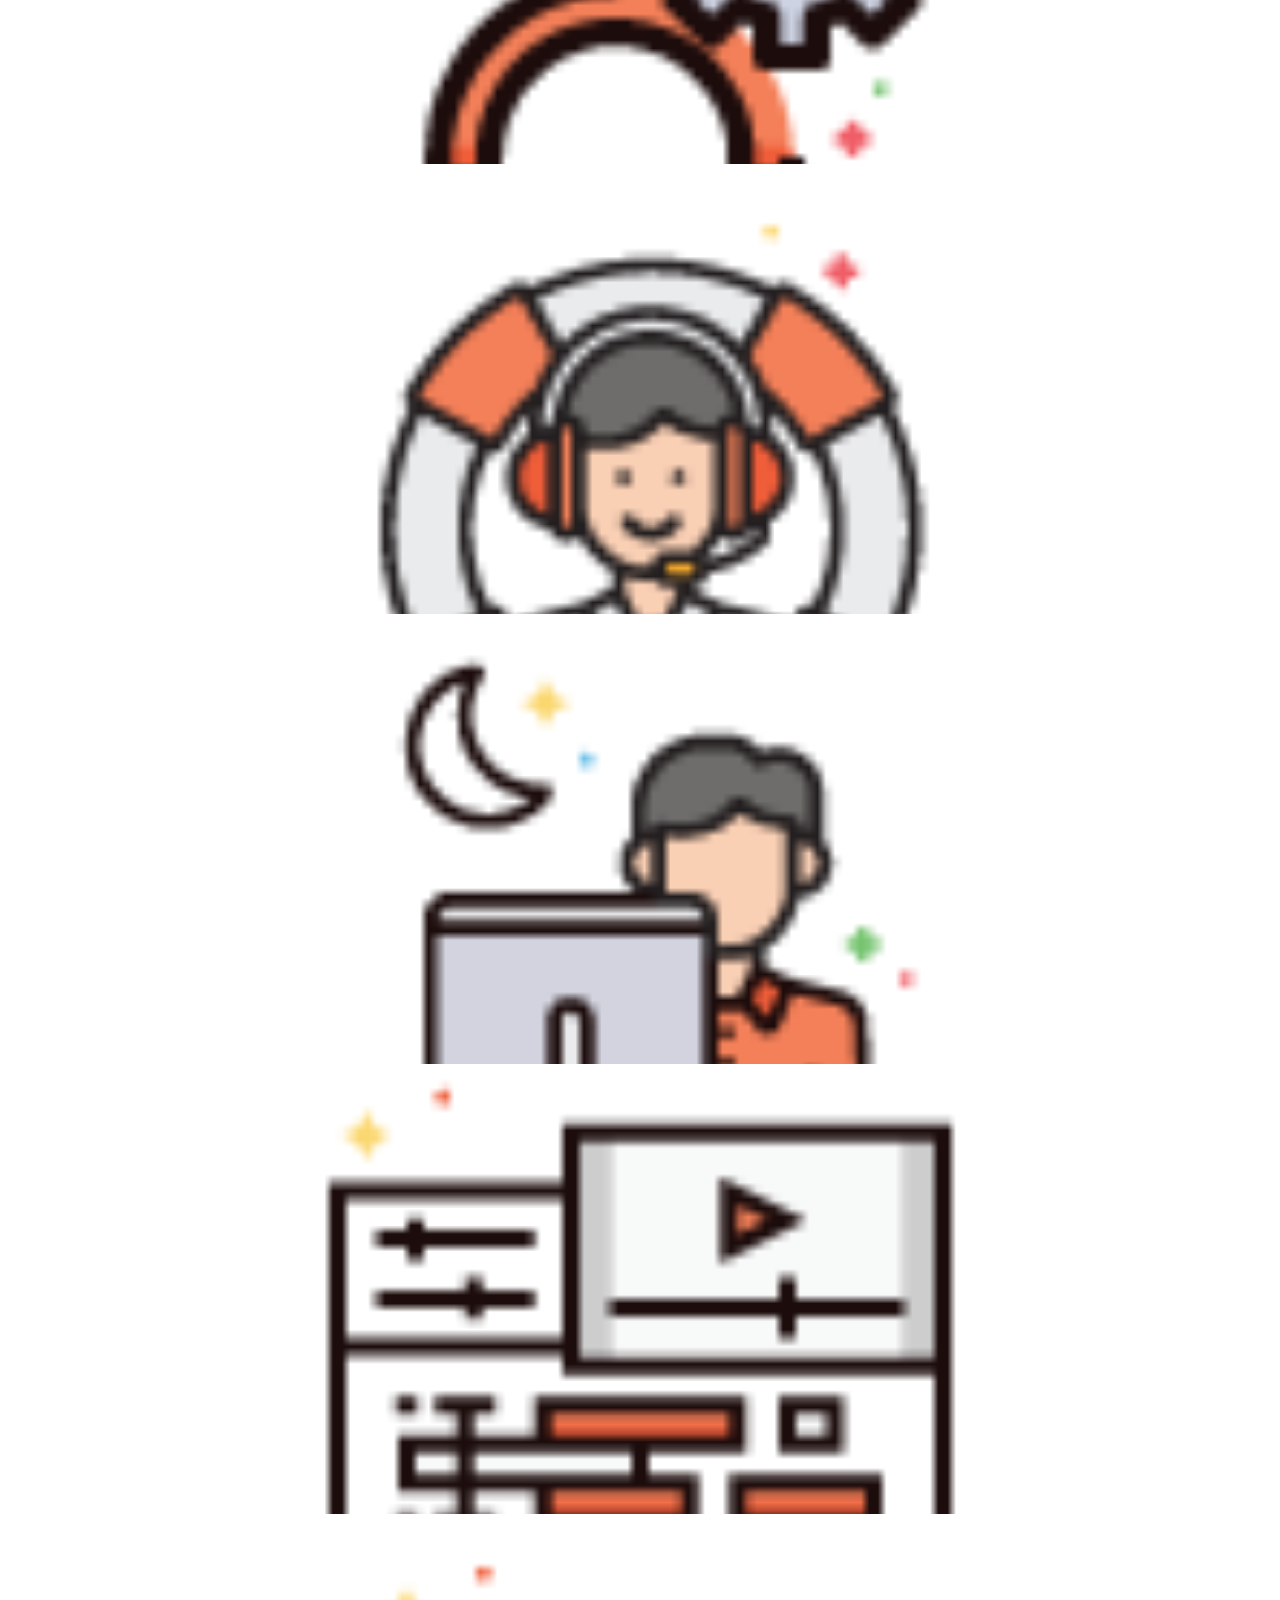
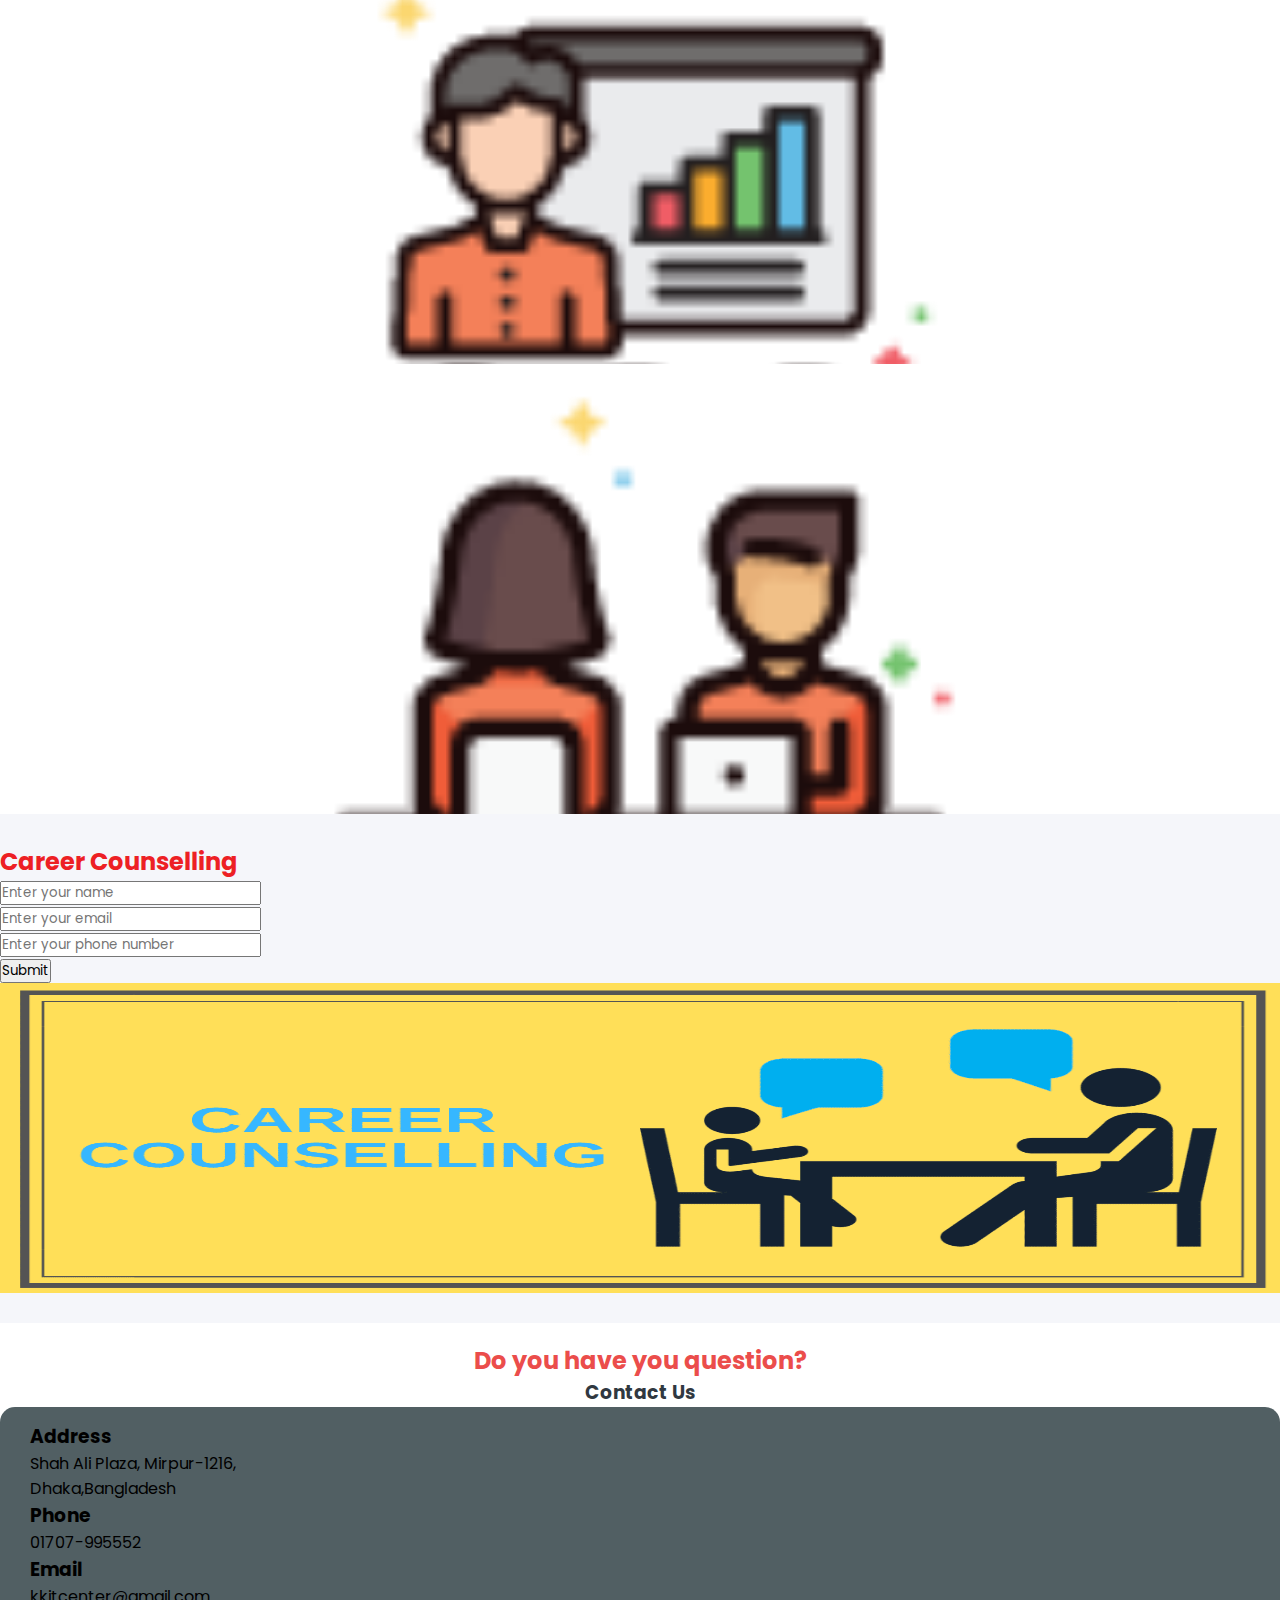
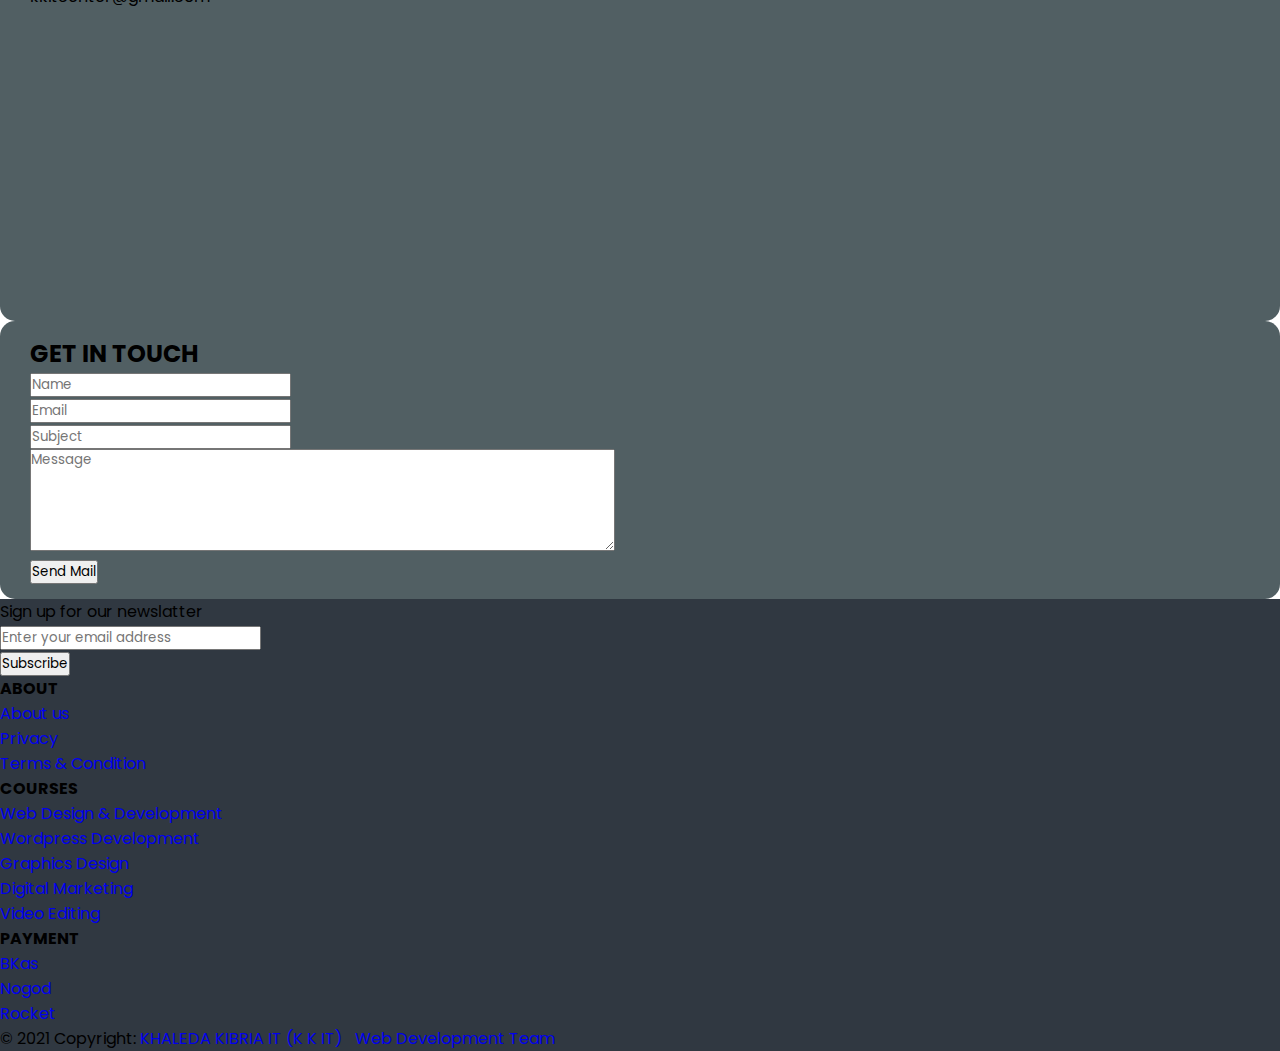
==== commit eb6ca6af: "fifth commit" ====
--- a/index.html
+++ b/index.html
@@ -12,7 +12,7 @@
   </head>
   <body>
     <!--============ START OF HEADER ==============-->
-    <!-- <header>
+   <!--  <header>
       <nav class="navbar navbar-expand-lg navbar-dark">
         <div class="container-fluid">
           <a class="navbar-brand" href="#">
@@ -47,8 +47,8 @@
           </div>
         </div>
       </nav>
-    </header> -->
-    
+    </header>
+     -->
     <!--============ END OF HEADER ==============-->
     <!--============ START OF SLIDER ==============-->
     <div class="container-fluid mx-auto">
@@ -65,38 +65,38 @@
             <div class="carousel-inner">
               <div class="carousel-item active">
                 <img src="images/slider-2.jpg" class="d-block w-100" alt="!" class="slider_size">
-                <div class="carousel-caption d-none d-md-block">
+                <!-- <div class="carousel-caption d-none d-md-block">
                   <h5>First slide label</h5>
                   <p>Some representative placeholder content for the first slide.</p>
-                </div>
+                </div> -->
               </div>
               <div class="carousel-item">
                 <img src="images/slider-1.jpg" class="d-block w-100" alt="!" class="slider_size">
-                <div class="carousel-caption d-none d-md-block">
+                <!-- <div class="carousel-caption d-none d-md-block">
                   <h5>Second slide label</h5>
                   <p>Some representative placeholder content for the second slide.</p>
-                </div>
+                </div> -->
               </div>
               <div class="carousel-item">
                 <img src="images/slider-3.jpg" class="d-block w-100" alt="!" class="slider_size">
-                <div class="carousel-caption d-none d-md-block">
+                <!-- <div class="carousel-caption d-none d-md-block">
                   <h5>Third slide label</h5>
                   <p>Some representative placeholder content for the third slide.</p>
-                </div>
+                </div> -->
               </div>
               <div class="carousel-item">
                 <img src="images/slider-4.jpg" class="d-block w-100" alt="!" class="slider_size">
-                <div class="carousel-caption d-none d-md-block">
+                <!-- <div class="carousel-caption d-none d-md-block">
                   <h5>Third slide label</h5>
                   <p>Some representative placeholder content for the third slide.</p>
-                </div>
+                </div> -->
               </div>
               <div class="carousel-item">
                 <img src="images/slider-5.jpg" class="d-block w-100" alt="!" class="slider_size">
-                <div class="carousel-caption d-none d-md-block">
+                <!-- <div class="carousel-caption d-none d-md-block">
                   <h5>Third slide label</h5>
                   <p>Some representative placeholder content for the third slide.</p>
-                </div>
+                </div> -->
               </div>
             </div>
             <button class="carousel-control-prev" type="button" data-bs-target="#carouselExampleCaptions" data-bs-slide="prev">
@@ -110,7 +110,6 @@
           </div>
         </div>
       </div>
-      
     </div>
     <!--============ END OF SLIDER ==============-->
     <!--============ START OF K KIT ==============-->
@@ -122,12 +121,11 @@
             <h3>WE ARE COMMITTED TO PROVIDE QUALITY SERVICES AND PLACING HONESTY AND INTEGRITY AT THE HEART OF ALL OUR ACTIONS.</h3>
             <p> <span style="color: #DE0011;  font-size: 22px;">KHALEDA KIBRIA IT (K K IT)</span> is the leading online earning training center controlled by its expert which is established on 01 March 2017. It is aiming at establishing itself as one of the prestigious entities in the world market to provide IT and security related services. Our services include Security Solution for Online Management, Software and advance IT training. Initially, our target is to guide students to get jobs in the online market to make independent as a freelancer. We offer a high-quality training service and capable of making money online as a freelancer. We ensure students skill enough to earn money at least 20000tk – unlimited per month as per his/her skill. It is only possible if you do hard work and applies all the lesson that we deliver and maintain a daily practice.</p>
             <p><span style="color: #DE0011;  font-size: 22px;">K K IT Vision:</span><br>
-          KKIT wishes to be largest Outsourcing Company in the history of Bangladesh Information Technology industry by providing outstanding service to the World clients. We provide specific training to help you get a job in the most challenging and exciting industry of earth.</p>
-        </div>
-        
-      </div>
-    </div>
-  </section>
+            KKIT wishes to be largest Outsourcing Company in the history of Bangladesh Information Technology industry by providing outstanding service to the World clients. We provide specific training to help you get a job in the most challenging and exciting industry of earth.</p>
+          </div>
+        </div>
+      </div>
+    </section>
   <!--============ END OF K KIT ==============-->
   <!--============ START OF COURSE ==============-->
   <section class="course">
@@ -169,71 +167,6 @@
     </div>
   </section>
   <!--================= END OF COURSE =====================-->
-  <!--============ START OF FACILITY SECTION ==============-->
-  <section class="facility">
-    <h2>Our Supports</h2>
-    <div class="container support">
-      <div class="row">
-        <div class="col-lg-4 col-md-4 col-12 my-2">
-          <div class="card card_size">
-            <img src="images/facilities/24x7.png"  alt="!" class="faci_img">
-            <div class="card-body">
-              <h5 class="card-title">24/7 Online Support</h5>
-              <p class="card-text">24/7 Online Support- We always listen to our students. Any time they are in a problem, our team is always online for providing support to them. Even at night, we are online for your projects ongoing.</p>
-            </div>
-          </div>
-        </div>
-        <div class="col-lg-4 col-md-4 col-12 my-2">
-          <div class="card card_size">
-            <img src="images/facilities/faci1.png" alt="!" class="faci_img">
-            <div class="card-body">
-              <h5 class="card-title">Lifetime Support</h5>
-              <p class="card-text">All CITI students get supports for life. For any live project get our experts' guideline and maintain it in international standard.</p>
-            </div>
-          </div>
-        </div>
-        <div class="col-lg-4 col-md-4 col-12 my-2">
-          <div class="card card_size">
-            <img src="images/facilities/faci2.png" alt="!" class="faci_img">
-            <div class="card-body">
-              <h5 class="card-title">Practice Lab Support</h5>
-              <p class="card-text">We offer lab practise facilities for weak students where they can practice the task and be able to hold the attention by solving what is not understood by them.</p>
-            </div>
-          </div>
-        </div>
-      </div>
-      <div class="row pt-3">
-        <div class="col-lg-4 col-md-4 col-12 my-2">
-          <div class="card card_size">
-            <img src="images/facilities/faci3.png" alt="!" class="faci_img">
-            <div class="card-body">
-              <h5 class="card-title">Class Video</h5>
-              <p class="card-text">Get the recorded lectures and class practical as video. It will create a good storage of materials for future. And you can practice at home with the help of these materials.</p>
-            </div>
-          </div>
-        </div>
-        <div class="col-lg-4 col-md-4 col-12 my-2">
-          <div class="card card_size">
-            <img src="images/facilities/faci4.png" alt="!" class="faci_img">
-            <div class="card-body">
-              <h5 class="card-title">Review Class</h5>
-              <p class="card-text">Ensure 100% learning of tools, techniques, designs by our review classes for each batch. Better understand the difficult terms by revising every topic.</p>
-            </div>
-          </div>
-        </div>
-        <div class="col-lg-4 col-md-4 col-12 my-2">
-          <div class="card card_size">
-            <img src="images/facilities/faci5.png" alt="!" class="faci_img">
-            <div class="card-body">
-              <h5 class="card-title">Job Placement</h5>
-              <p class="card-text">Acquire exclusive opportunities to work in international marketplaces as an expert freelancer. CITI creates opportunities by adding value to your career.</p>
-            </div>
-          </div>
-        </div>
-      </div>
-    </div>
-  </section>
-  <!--============ END OF FACILITY SECTION ================-->
   <!--============ START OF SERVICE SECTION ================-->
   <section class="service">
     <div class="container mx-auto">
@@ -283,10 +216,8 @@
                 <a href="#" class="btn btn-primary btn-sm btn_color text-center ">More Details</a>
               </div>
             </div>
-            
-          </div>
-        </div>
-        
+          </div>
+        </div>
         <div class="col-lg-4 col-md-4 col-12 my-2">
           <div class="card card_size">
             <img src="images/Courses/course-3.jpg" class="card-img-top" alt="!">
@@ -314,102 +245,164 @@
     </div>
   </section>
   <!--============ END OF SERVICE SECTION ==================-->
+  <!--============ START OF FACILITY SECTION ==============-->
+  <section class="facility">
+    <h2>Our Supports</h2>
+    <div class="container support">
+      <div class="row">
+        <div class="col-lg-4 col-md-4 col-12 my-2">
+          <div class="card card_size">
+            <img src="images/facilities/24x7.png"  alt="!" class="faci_img">
+            <div class="card-body">
+              <h5 class="card-title">24/7 Online Support</h5>
+              <p class="card-text">24/7 Online Support- We always listen to our students. Any time they are in a problem, our team is always online for providing support to them. Even at night, we are online for your projects ongoing.</p>
+            </div>
+          </div>
+        </div>
+        <div class="col-lg-4 col-md-4 col-12 my-2">
+          <div class="card card_size">
+            <img src="images/facilities/faci1.png" alt="!" class="faci_img">
+            <div class="card-body">
+              <h5 class="card-title">Lifetime Support</h5>
+              <p class="card-text">All CITI students get supports for life. For any live project get our experts' guideline and maintain it in international standard.</p>
+            </div>
+          </div>
+        </div>
+        <div class="col-lg-4 col-md-4 col-12 my-2">
+          <div class="card card_size">
+            <img src="images/facilities/faci2.png" alt="!" class="faci_img">
+            <div class="card-body">
+              <h5 class="card-title">Practice Lab Support</h5>
+              <p class="card-text">We offer lab practise facilities for weak students where they can practice the task and be able to hold the attention by solving what is not understood by them.</p>
+            </div>
+          </div>
+        </div>
+      </div>
+      <div class="row pt-3">
+        <div class="col-lg-4 col-md-4 col-12 my-2">
+          <div class="card card_size">
+            <img src="images/facilities/faci3.png" alt="!" class="faci_img">
+            <div class="card-body">
+              <h5 class="card-title">Class Video</h5>
+              <p class="card-text">Get the recorded lectures and class practical as video. It will create a good storage of materials for future. And you can practice at home with the help of these materials.</p>
+            </div>
+          </div>
+        </div>
+        <div class="col-lg-4 col-md-4 col-12 my-2">
+          <div class="card card_size">
+            <img src="images/facilities/faci4.png" alt="!" class="faci_img">
+            <div class="card-body">
+              <h5 class="card-title">Review Class</h5>
+              <p class="card-text">Ensure 100% learning of tools, techniques, designs by our review classes for each batch. Better understand the difficult terms by revising every topic.</p>
+            </div>
+          </div>
+        </div>
+        <div class="col-lg-4 col-md-4 col-12 my-2">
+          <div class="card card_size">
+            <img src="images/facilities/faci5.png" alt="!" class="faci_img">
+            <div class="card-body">
+              <h5 class="card-title">Job Placement</h5>
+              <p class="card-text">Acquire exclusive opportunities to work in international marketplaces as an expert freelancer. CITI creates opportunities by adding value to your career.</p>
+            </div>
+          </div>
+        </div>
+      </div>
+    </div>
+  </section>
+  <!--============ END OF FACILITY SECTION ================-->
+  
   <!--============ START OF CAREER  SECTION ==================-->
   <section class="career my-5">
     <div class="container">
       <div class="row">
         <div class="col-lg-6 col-md-6 col-12">
-          <h2 class="brand_color my-4">Career Counselling</h2>
-          
-            <form>
-              <div class="col-md-12">
-                <input class="form-control" type="text" name="name" placeholder="Enter your name"><br>
-              </div>
-              <div class="col-md-12">
-                <input class="form-control" type="text" name="email" placeholder="Enter your email"><br>
-              </div>
-              <div class="col-md-12">
-                <input class="form-control" type="text" name="phone" placeholder="Enter your phone number"><br>
-              </div>
-              <div class="col-md-12">
-                <input class="form-control btn btn-danger" type="submit" name="submit" value="Submit">
-              </div>
-            </form>
-          
-        </div>
-
+          <h2 class="brand_color fw-bold my-4">Career Counselling</h2>
+         <form>
+            <div class="col-md-12">
+              <input class="form-control" type="text" name="name" placeholder="Enter your name"><br>
+            </div>
+            <div class="col-md-12">
+              <input class="form-control" type="text" name="email" placeholder="Enter your email"><br>
+            </div>
+            <div class="col-md-12">
+              <input class="form-control" type="text" name="phone" placeholder="Enter your phone number"><br>
+            </div>
+            <div class="col-md-12">
+              <input class="form-control btn btn-danger" type="submit" name="submit" value="Submit">
+            </div>
+          </form>
+        </div>
         <div class="col-lg-6 col-md-6 col-12 img_placing">
           <img src="images/career-counselling.png" width="100%">
         </div>
-
       </div>
     </div>
   </section>
-  <br>
-  <br>
-  <br>
-  <br>
-  <br>
-
   <!--============ END OF CAREER SECTION ==================-->
   <!--============ START OF CONTACT SECTION ==================-->
-  <!-- <section class="contact">
-    <div class="contact-heading">
-      <h2>Do you have you question?</h2>
-      <button type="button" class="contact-btn btn_color mt-4">Contact Me</button>
-    </div>
-    
-    <div class="contact-container mx-auto">
-      <div class="contact-left">
-        <div class="contact-address">
-          <h3 class="cont-left-heading"><i class="fa fa-map-marker contact_icon" aria-hidden="true"></i> Address</h3>
-          <p class="cont-left-para">Shah Ali Plaza, Mirpur-1216,<br> Dhaka,Bangladesh</p>
-        </div>
-        <div class="contact-phone">
-          <h3 class="cont-left-heading"><i class="fa fa-phone contact_icon" aria-hidden="true"></i> Phone</h3>
-          <p class="cont-left-para">01707-995552</p>
-        </div>
-        <div class="contact-email">
-          <h3 class="cont-left-heading"><i class="fa fa-envelope contact_icon" aria-hidden="true"></i> Email</h3>
-          <p class="cont-left-para">kkitcenter@gmail.com</p>
-        </div>
-      </div>
-      <div class="contact-right">
-        <div class="cont-right-heading">
-          <h2>GET IN TOUCH</h2>
-        </div>
-        <div class="cont-right-form">
-          <form action="">
-            <input type="text" placeholder="Name" class="cont-right-input" ><br>
-            <input type="text" placeholder="Email" class="cont-right-input"><br>
-            <input type="text" placeholder="Subject" class="cont-right-input"><br>
-            <textarea name="" id="" cols="50" rows="5" placeholder="Message" class="cont-right-input-msg"></textarea>
-          </form>
-          <button type="button" class="cont-right-btn btn_color">Send Mail</button>
-        </div>
-      </div>
-    </div>
-  </section> -->
+  <section class="contact">
+    <div class="container">
+      <div class="row">
+        <div class="col-md-12 contact-heading pb-4">
+          <h2>Do you have you question?</h2>
+          <h3>Contact Us</h3>
+        </div>
+        <div class="col-md-6 col-12">
+          <div class="contact-left mb-4">
+            <div class="">
+              <h3 class="text-white text-center"><i class="fa fa-map-marker contact_icon" aria-hidden="true"></i> Address</h3>
+              <p class="text-white text-center">Shah Ali Plaza, Mirpur-1216,<br> Dhaka,Bangladesh</p>
+              <div class="my-5">
+                <h3 class="text-white text-center"><i class="fa fa-phone contact_icon" aria-hidden="true"></i> Phone</h3>
+                <p class="text-white text-center">01707-995552</p>
+              </div>
+              <h3 class="text-white text-center"><i class="fa fa-envelope contact_icon" aria-hidden="true"></i> Email</h3>
+              <p class="text-white text-center">kkitcenter@gmail.com</p>
+            </div>
+          </div>
+        </div>
+        <div class="col-md-6 col-12">
+          <div class="contact-right mb-4">
+            <h2 class="text-light text-center py-4">GET IN TOUCH</h2>
+            <div class="mx-4">
+              <form action="">
+                <input type="text" placeholder="Name" class="form-control" ><br>
+                <input type="text" placeholder="Email" class="form-control"><br>
+                <input type="text" placeholder="Subject" class="form-control"><br>
+                <textarea name="" id="" cols="50" rows="5" placeholder="Message" class="form-control "></textarea>
+              </form>
+              <button type="button" class="btn btn-danger form-control  my-3">Send Mail</button>
+            </div>
+          </div>
+        </div>
+      </div>
+    </div>
+  </section>
   <!--============ END OF CONTACT SECTION ====================-->
   <!--============ START OF FOOTER SECTION ====================-->
-  <!-- <footer class="py-5 text-center text-white">
+  <footer class="py-5 text-center text-white">
     <div class="container">
-      <div class="f-btn m-4">
-        <a href="#" class="btn btn-outline-light m-1">
-        <i class="fa fa-facebook"></i></a>
-        <a href="#" class="btn btn-outline-light m-1">
-        <i class="fa fa-twitter"></i></a>
-        <a href="#" class="btn btn-outline-light m-1">
-        <i class="fa fa-instagram"></i></a>
-        <a href="#" class="btn btn-outline-light m-1">
-        <i class="fa fa-linkedin"></i></a>
-        <a href="#" class="btn btn-outline-light m-1">
-        <i class="fa fa-google"></i></a>
-        <a href="#" class="btn btn-outline-light m-1">
-        <i class="fa fa-github"></i></a>
-      </div>
+      <div class="row my-4">
+        <div class="col-md-12 ">
+        <div class="f-btn m-2 fot_icon">
+          <a href="#" class="btn btn-outline-light m-1">
+          <i class="fa fa-facebook"></i></a>
+          <a href="#" class="btn btn-outline-light m-1">
+          <i class="fa fa-twitter"></i></a>
+          <a href="#" class="btn btn-outline-light m-1">
+          <i class="fa fa-instagram"></i></a>
+          <a href="#" class="btn btn-outline-light m-1">
+          <i class="fa fa-linkedin"></i></a>
+          <a href="#" class="btn btn-outline-light m-1">
+          <i class="fa fa-google"></i></a>
+          <a href="#" class="btn btn-outline-light m-1">
+          <i class="fa fa-github"></i></a>
+        </div>
+        </div>
+      </div>
+      
       <form action="">
-        <div class="row d-flex justify-content-center">
+        <div class="row d-flex justify-content-center my-4">
           <div class="col-auto pt-2">
             <p>Sign up for our newslatter</p>
           </div>
@@ -419,20 +412,20 @@
             </div>
           </div>
           <div class="col-auto f-btn">
-            <div>
-              <button class="btn   btn-outline-light">Subscribe</button>
+            <div class="fot_subs_btn">
+              <button class="btn btn-outline-light">Subscribe</button>
             </div>
           </div>
         </div>
       </form>
       
-      <div class="py-3 f-btn">
+      <!-- <div class="py-3 f-btn ">
         <span class="me-3">Register for free</span>
         <button class="btn  btn-outline-light">Sign up</button>
-      </div>
+      </div> -->
       <div class="f-links pt-2">
         <div class="row justify-content-center">
-          <div class="col-lg-3 col-md-6">
+          <div class="col-lg-3 col-md-4  my-3">
             <h4>ABOUT</h4>
             <ul class="list-unstyled">
               <li><a class="text-white" href="#">About us</a></li>
@@ -440,7 +433,7 @@
               <li><a class="text-white" href="#">Terms & Condition</a></li>
             </ul>
           </div>
-          <div class="col-lg-3 col-md-6">
+          <div class="col-lg-3 col-md-4  my-3">
             <h4>COURSES </h4>
             <ul class="list-unstyled">
               <li><a class="text-white" href="#">Web Design & Development</a></li>
@@ -450,7 +443,7 @@
               <li><a class="text-white" href="#">Video Editing</a></li>
             </ul>
           </div>
-          <div class="col-lg-3 col-md-6">
+          <div class="col-lg-3 col-md-4  my-3">
             <h4>PAYMENT</h4>
             <ul class="list-unstyled">
               <li><a class="text-white" href="#">BKas</a></li>
@@ -464,7 +457,7 @@
     <div class="p-4">
       © 2021 Copyright: <a class="text-white copyright" href="#"> KHALEDA KIBRIA IT (K K IT) &nbsp; Web Development Team</a>
     </div>
-  </footer> -->
+  </footer>
   <!--============ END OF FOOTER SECTION ======================-->
   
   
--- a/css/style.css
+++ b/css/style.css
@@ -24,7 +24,7 @@
 }
 /********** END OF COMMON CLASS *************/
 /********** START OF HEADER*************/
-.navbar {
+/*.navbar {
 background: #000;
 padding: 1rem 8rem;
 z-index: 9999;
@@ -90,7 +90,7 @@
 }
 .mid .hero a:hover {
 background: #fff;
-}
+}*/
 /****************** END OF HEADER **************/
 /********** START OF ABOUT SECTION *************/
 #about {
@@ -125,20 +125,50 @@
 font-size: 18px;
 font-weight: 400;
 }
-.course_btn_1 {
-background: #BF032E;
-margin: auto;
-}
-.course_btn_2 {
-background: #290368;
-}
-.course_btn_3 {
-background: #D1B700;
-}
+
 /********** END OF COURSE SECTION *****************/
+/********** START OF SERVICE SECTION *************/
+.service{
+background: #F5F6FA;
+/*padding-left: 80px;*/
+}
+.service h2{
+color: #ED2024;
+text-align: center;
+font-weight: bold;
+padding-top: 25px;
+}
+
+.service .card_size{
+    min-height: 600px ;
+}
+.service .service_p{
+text-align: center;
+font-size: 18px;
+font-weight: 400;
+}
+.service ul li{
+list-style: none;
+}
+.s-links a{
+text-decoration: none !important;
+}
+.service ul li a{
+color: #000;
+font-weight: 500;
+}
+.card-body{
+    position: relative;
+}
+
+.service_detail a{
+    position: absolute;
+    bottom: 25px;
+}
+/********** END OF SERVICE SECTION *****************/
 /********** START OF FACILITY SECTION *************/
 .facility{
-background: #F5F6FA;
+background: #fff;
 }
 .facility h2{
 color: #ED2024;
@@ -165,58 +195,7 @@
 width: 50%;
 }
 /********** END OF FACILITY SECTION ***************/
-/********** START OF SERVICE SECTION *************/
-.service{
-background: #fff;
-/*padding-left: 80px;*/
-}
-.service h2{
-color: #ED2024;
-text-align: center;
-font-weight: bold;
-padding-top: 25px;
-}
-
-.service .card_size{
-    min-height: 600px ;
-}
-.service .service_p{
-text-align: center;
-font-size: 18px;
-font-weight: 400;
-}
-.service_btn_1 {
-background: #BF032E;
-margin: auto;
-}
-.service_btn_2 {
-background: #290368;
-}
-.service_btn_3 {
-background: #D1B700;
-}
-
-
-
-.service ul li{
-list-style: none;
-}
-.s-links a{
-text-decoration: none !important;
-}
-.service ul li a{
-color: #000;
-font-weight: 500;
-}
-.card-body{
-    position: relative;
-}
-
-.service_detail a{
-    position: absolute;
-    bottom: 25px;
-}
-/********** END OF SERVICE SECTION *****************/
+
 /********** START OF CAREER SECTION *****************/
 .career{
     background-color: #F5F6FA;
@@ -229,126 +208,35 @@
 }
 /********** END OF CAREER SECTION *******************/
 /********** START OF CONTACT SECTION *******************/
-.contact{
-width: 100%;
-height: 120vh;
-background-color: #fff;
-padding-bottom: 20px;
-}
+
 .contact-heading {
 text-align: center;
 padding-top: 20px;
 }
 .contact-heading h2{
-font-size: 50px;
 color: #eb4d4b;
 font-weight: bold;
 }
-.contact-btn {
-width: 300px;
-height: 50px;
-/*background-color: indigo;*/
-color: #fff;
-border: none;
-border-radius: 10px;
-font-size: 17px;
-}
-.contact-btn:hover {
-background-color: #eb4d4b;
-font-weight: bold;
-transition: 0.5s;
-}
-.contact-container {
-width: 90%;
-display: flex;
-text-align: center;
-justify-content: center;
-margin-top: 50px;
-}
+
+.contact-heading h3{
+color: #303841;
+font-weight: bold;
+}
+
 .contact-left {
-width: 50%;
-padding-top: 40px;
-padding-left: 50px;
-cursor: pointer;
-}
-.contact-address {
-padding-top: 25px;
-padding-bottom: 50px;
-}
-.contact-phone {
-padding-bottom: 50px;
-}
-.contact-email{
-padding-bottom: 50px;
-}
-.contact-left {
-width: 40%;
-height: 500px;
-color: #394551;
-font-size: 20px;
-font-weight: bold;
 background-color: #515f63;
-border: none;
-border-radius: 20px;
-padding-right: 60px;
-}
-.cont-left-heading {
-
-color: #fff;
-font-size: 25px;
-font-weight: bold;
-}
-.contact_icon{
-color: #fff;
-}
-.cont-left-para {
-text-align: center;
-color: #fff;
-font-size: 17px;
-font-weight: 500; 
-}
+padding: 15px 30px;
+border-radius: 15px;
+height: 514px;
+
+}
+
 .contact-right {
-width: 40%;
-height: 500px;
-margin-left: 100px;
 background-color: #515f63;
-border: none;
-border-radius: 20px;
-}
-.cont-right-heading {
-color: #FFF;
-padding-top: 20px;
-}
-.cont-right-input {
-width: 350px;
-height: 40px;
-text-align: center;
-border: none;
+padding: 15px 30px;
 border-radius: 15px;
-margin: 10px 0;
-}
-.cont-right-input-msg {
-text-align: center;
-border: none;
-border-radius: 15px;
-margin: 10px 0;
-}
-.cont-right-btn {
-/*background-color: #1a1e20;*/
-width: 350px;
-height: 40px;
-color: #FFF;
-text-align: center;
-border: none;
-border-radius: 15px;
-margin: 10px 0;
-}
-.cont-right-btn:hover{
-background-color: #eb4d4b;
-transition: 0.5s;
-font-size: 16px;
-font-weight: bold;
-}
+}
+
 /************ END OF CONTACT SECTION *******************/
 /************ START OF FOOTER SECTION *******************/
 footer{
@@ -360,6 +248,7 @@
 }
 .f-btn .btn:hover{
 background: #EB4D4B;
+color: #fff;
 border: 1px solid #EB4D4B;
 }
 .f-links a{
@@ -379,4 +268,10 @@
     .career .img_placing{
         display: none;
     }
+    .fot_icon {
+        
+    }
+    .fot_subs_btn {
+        padding-top: 10px;
+    }
   }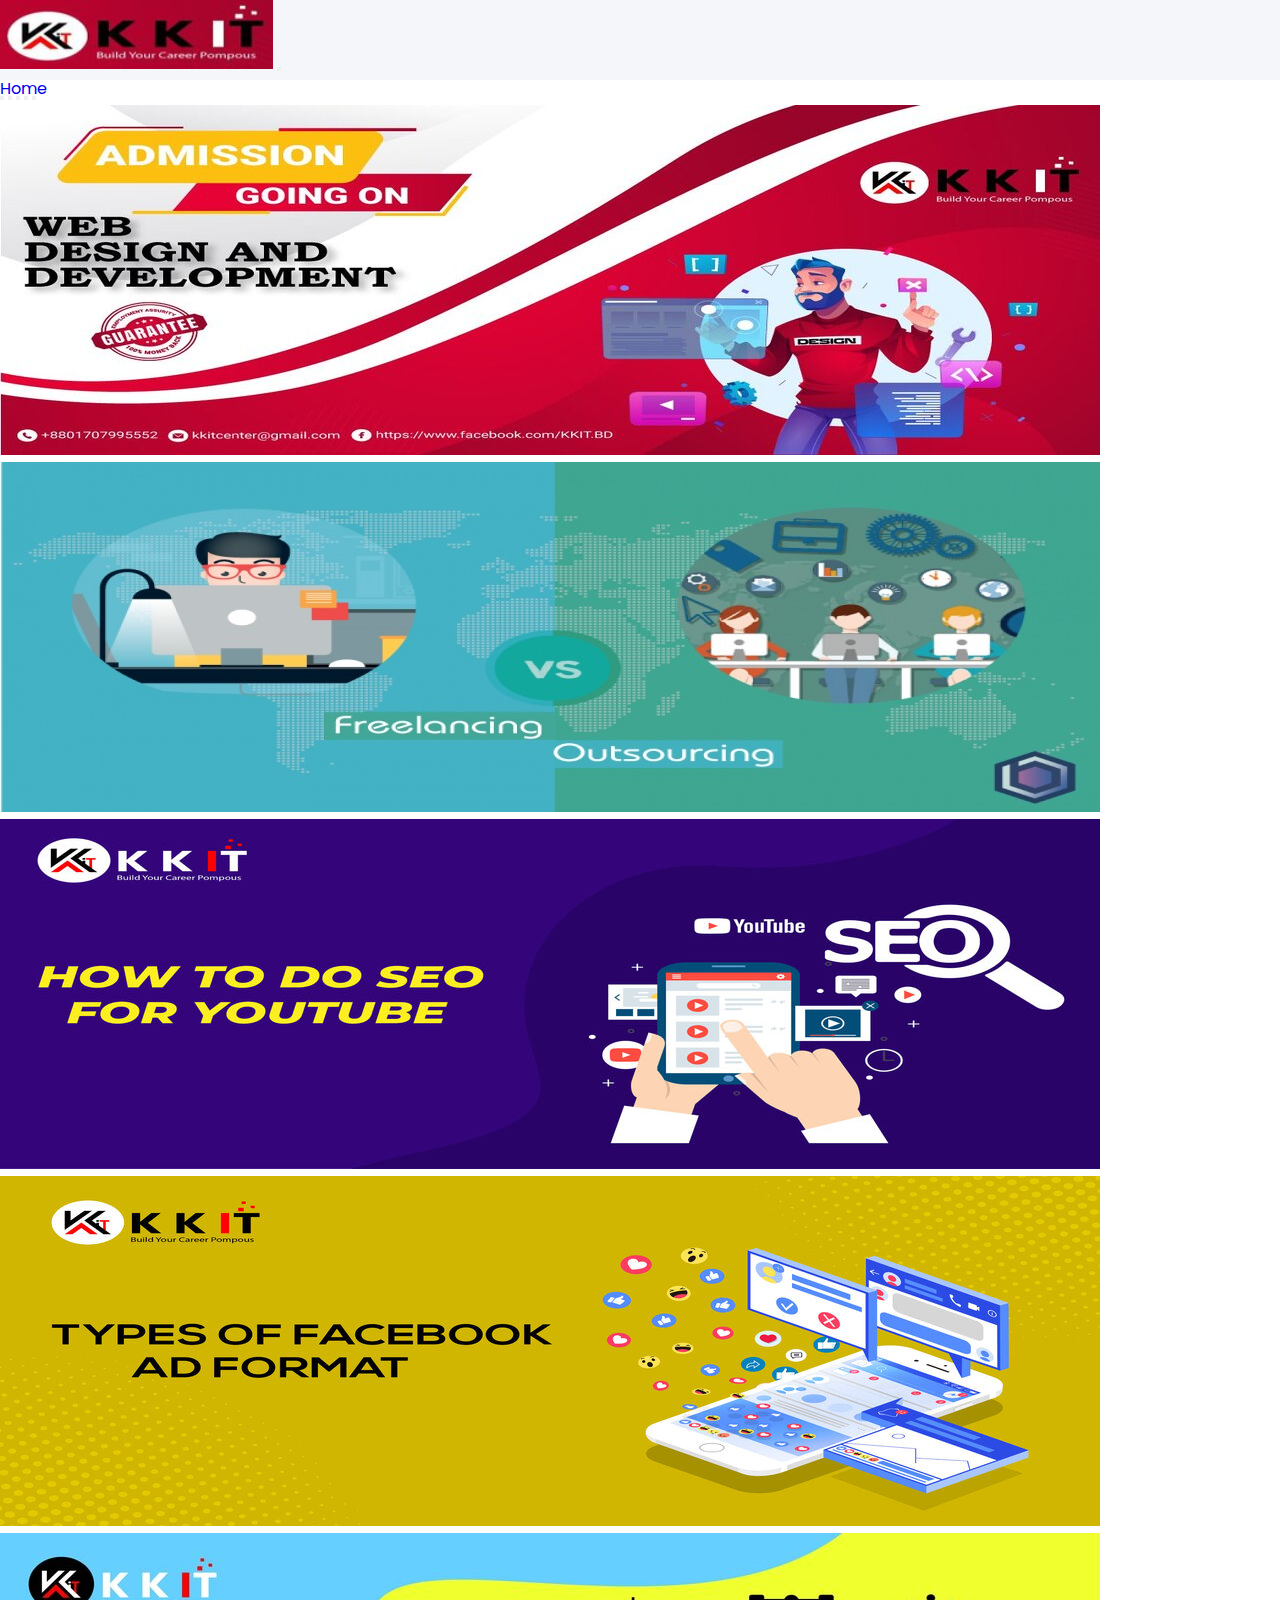
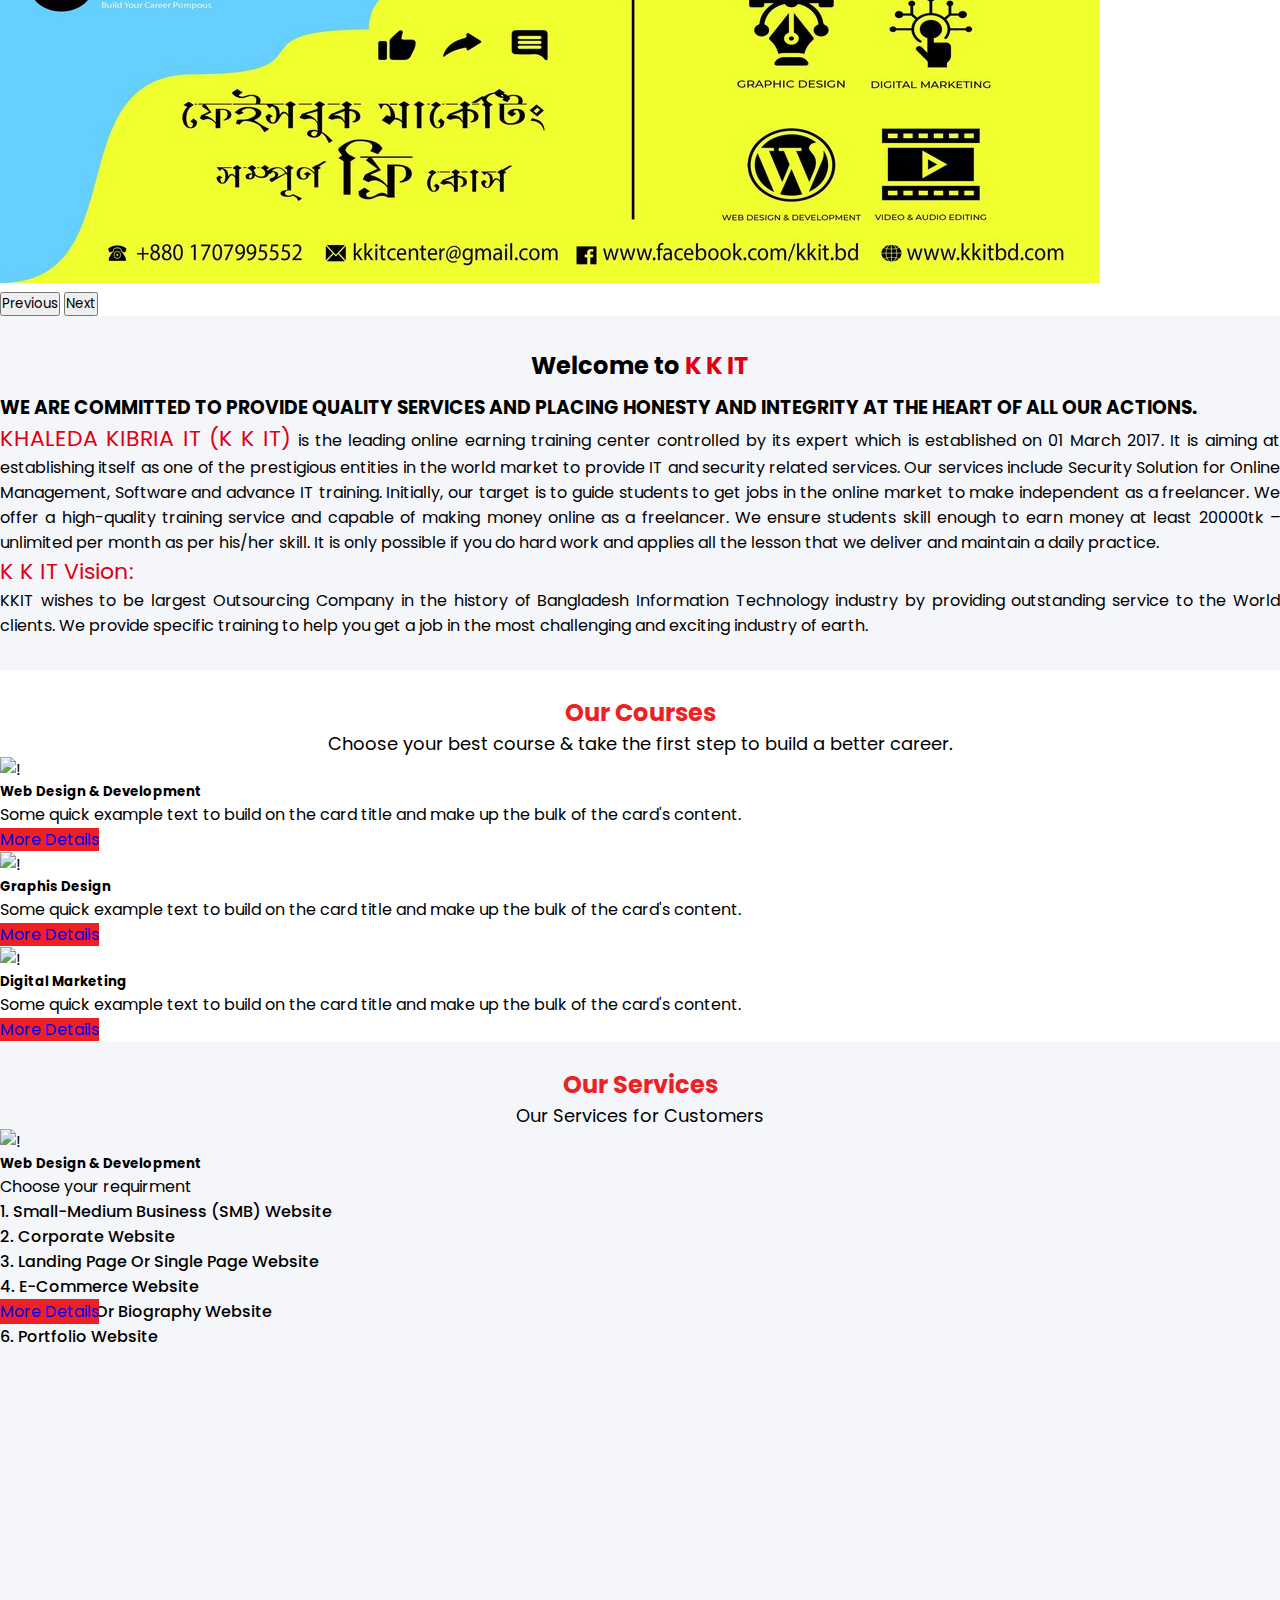
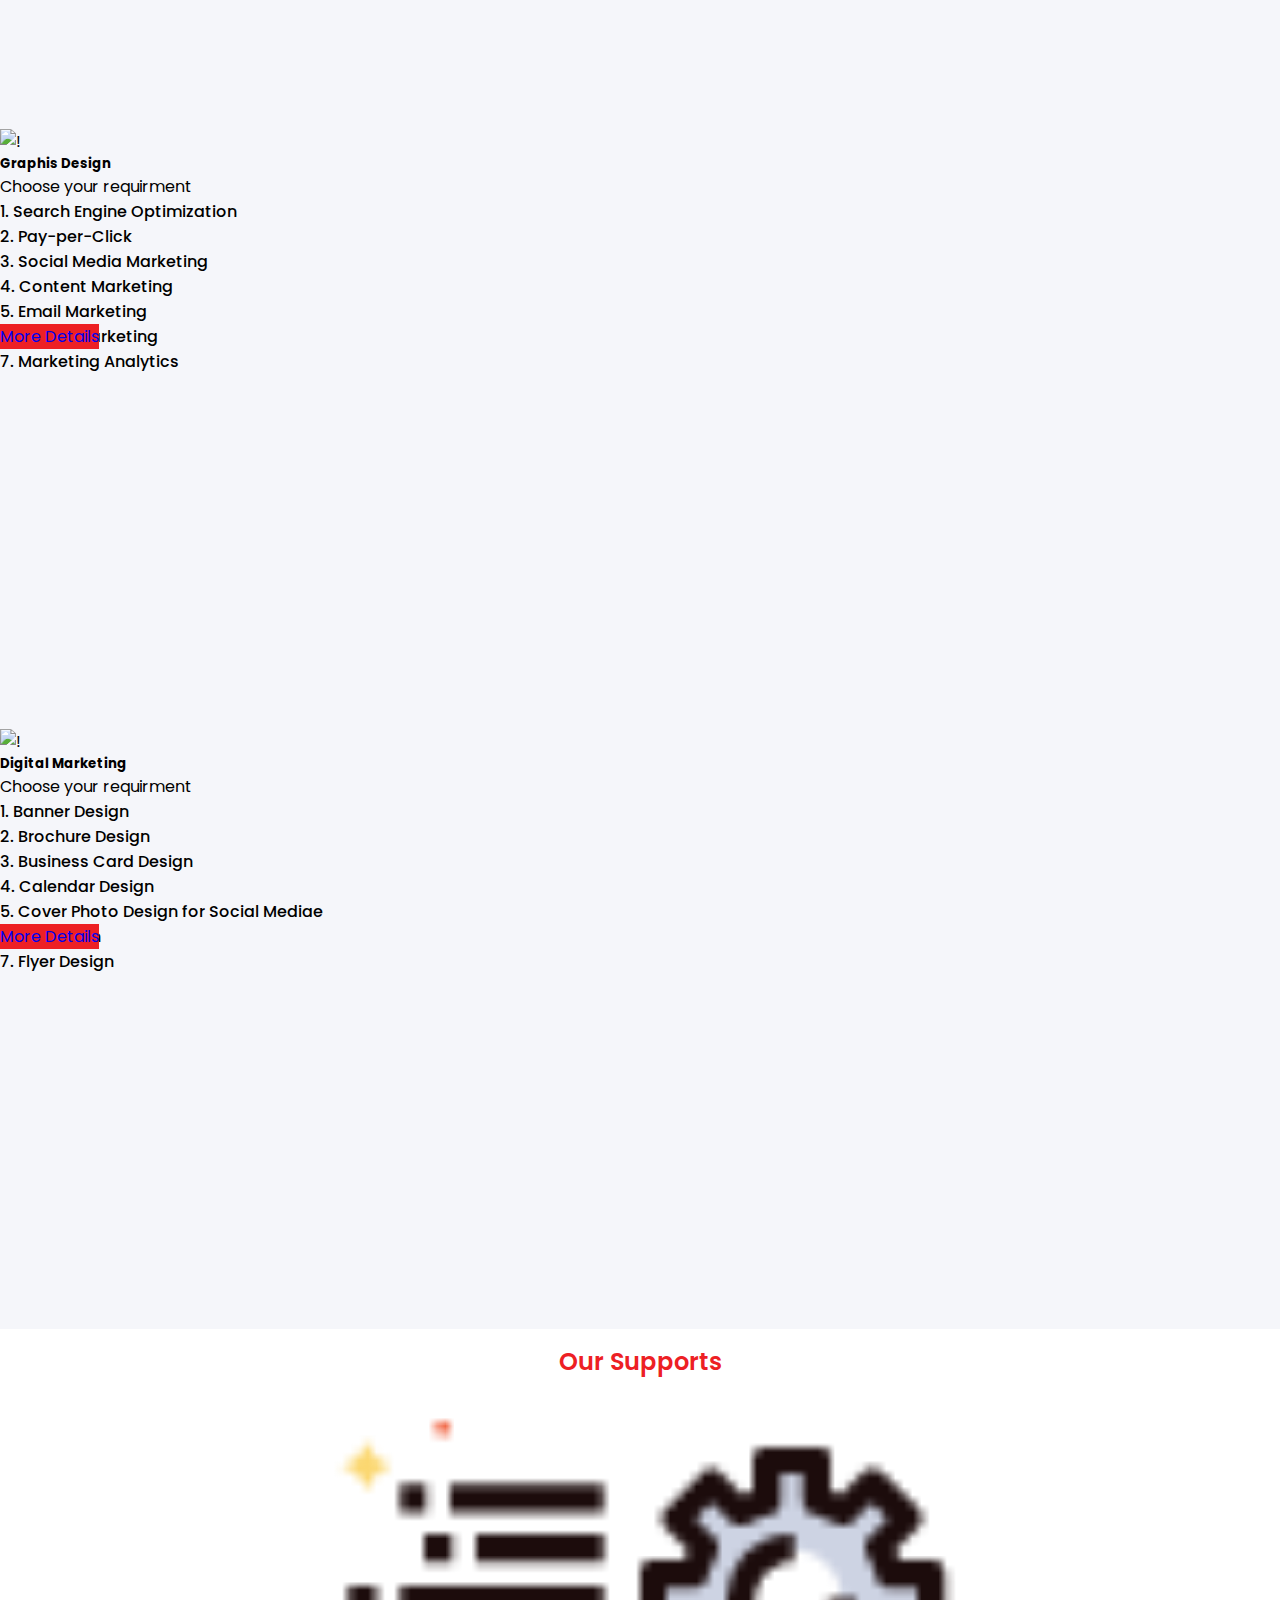
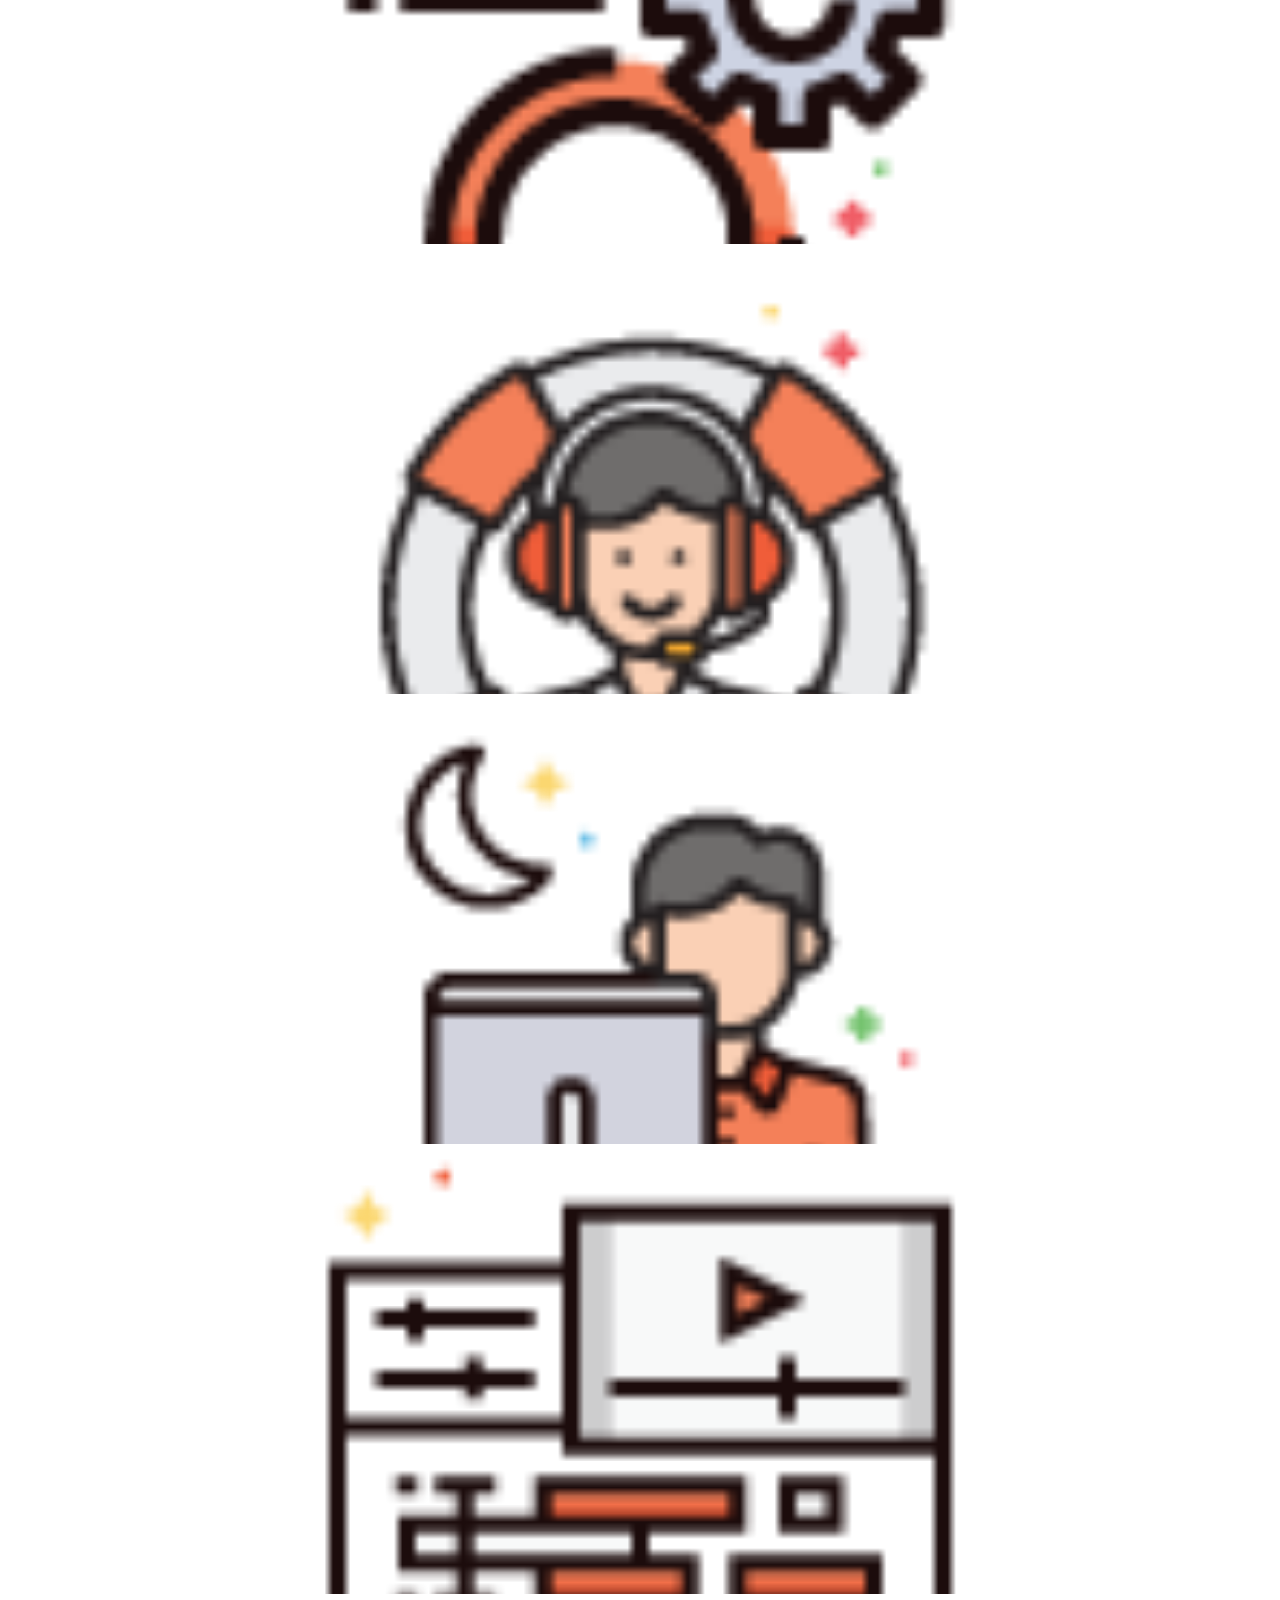
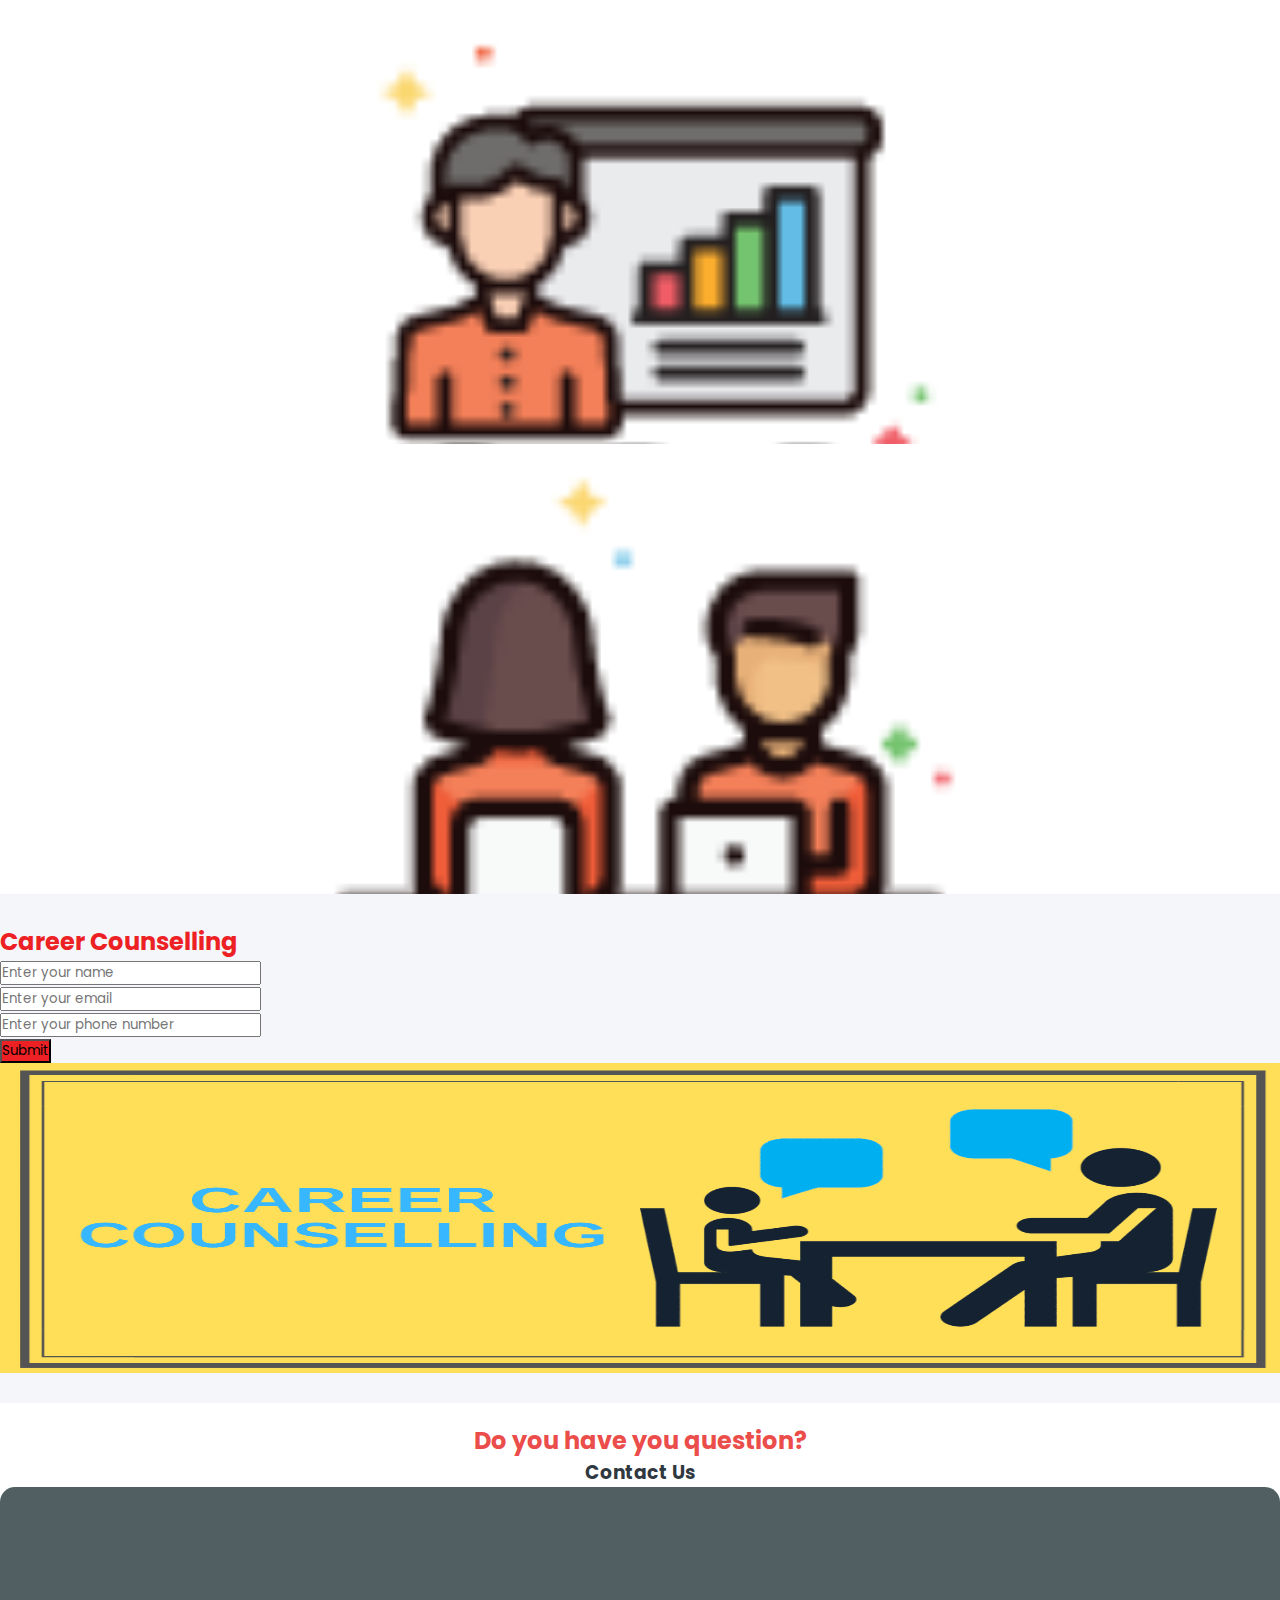
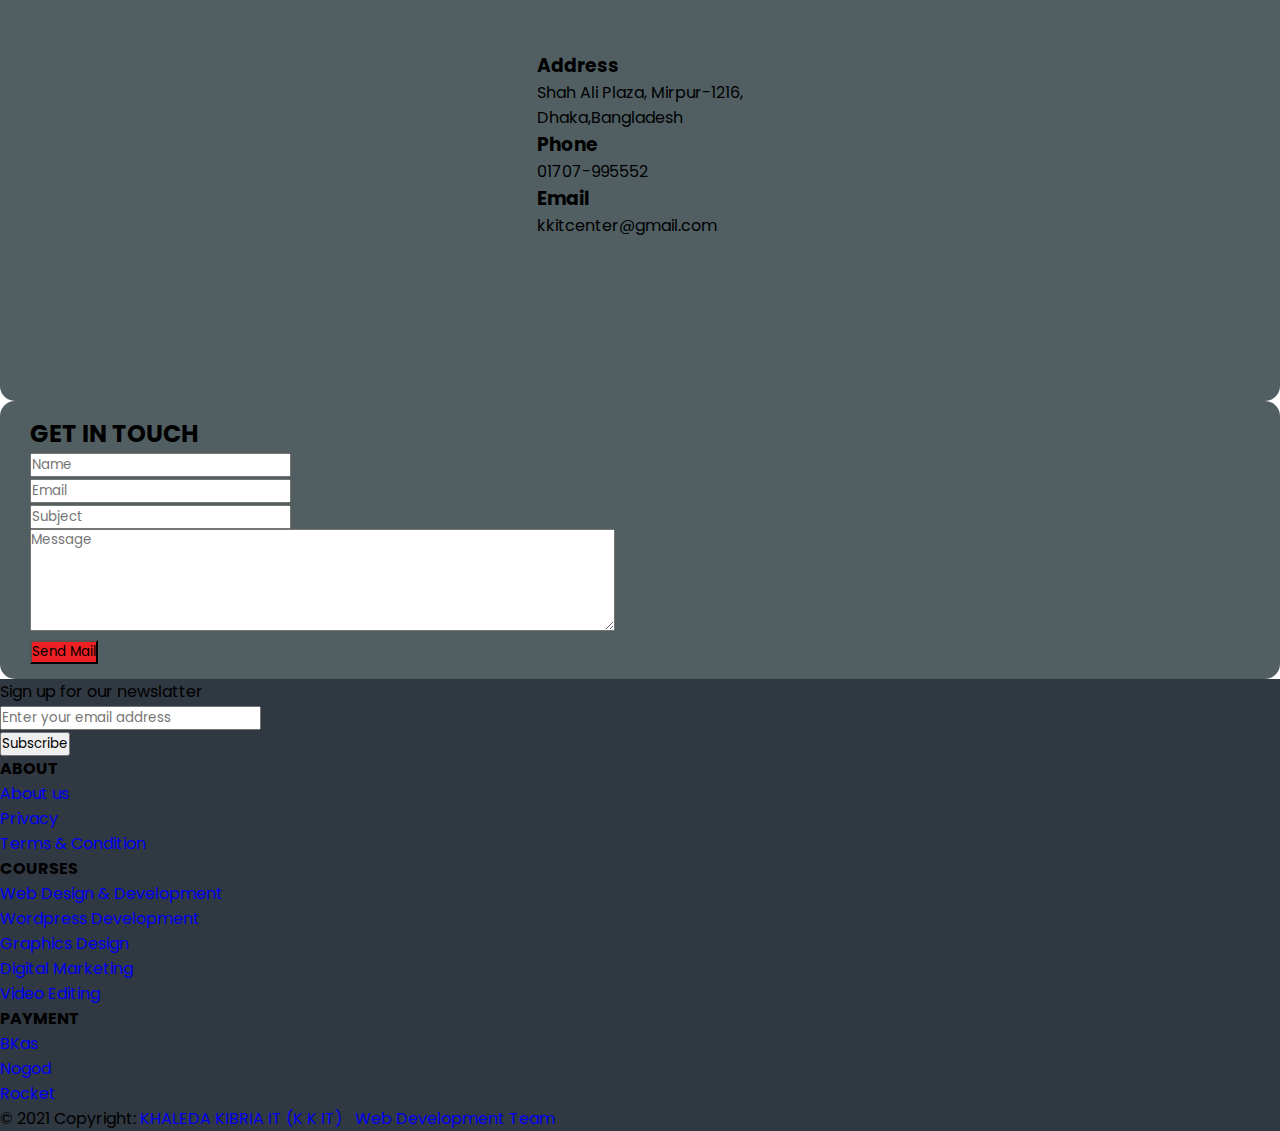
==== commit 84151362: "sixth commit" ====
--- a/index.html
+++ b/index.html
@@ -12,46 +12,69 @@
   </head>
   <body>
     <!--============ START OF HEADER ==============-->
-   <!--  <header>
-      <nav class="navbar navbar-expand-lg navbar-dark">
-        <div class="container-fluid">
-          <a class="navbar-brand" href="#">
-            <img src="images/logo/logo.png" width="150px" height="70px" class="logo">
-          </a>
-          <button class="navbar-toggler" type="button" data-bs-toggle="collapse" data-bs-target="#navbarSupportedContent" aria-controls="navbarSupportedContent" aria-expanded="false" aria-label="Toggle navigation">
-          <span class="navbar-toggler-icon"></span>
-          </button>
-          <div class="collapse navbar-collapse" id="navbarSupportedContent">
-            <ul class="navbar-nav mx-auto mb-2 mb-lg-0">
-              
-              <li class="nav-item">
-                <a class="nav-link" href="#">Home</a>
-              </li>
-              <li class="nav-item">
-                <a class="nav-link" href="#">Courses</a>
-              </li>
-              <li class="nav-item">
-                <a class="nav-link" href="#">Services</a>
-              </li>
-              <li class="nav-item">
-                <a class="nav-link" href="#">About Us</a>
-              </li>
-              <li class="nav-item">
-                <a class="nav-link" href="#">Contact Us</a>
-              </li>
-            </ul>
-            
-            <form class="d-flex">
-              <button class="btn btn-success text-dark" type="submit">Sign In</button>
-            </form>
-          </div>
-        </div>
-      </nav>
-    </header>
-     -->
+    
+    <nav class="navbar navbar-expand-lg navbar-light shadow-sm bg-light">
+      <div class="container-fluid">
+        <a class="navbar-brand" href="#">
+          <img style="height: 100%;" src="images/logo/logo_demo_1.png">
+        </a>
+        <button class="navbar-toggler" type="button" data-bs-toggle="collapse" data-bs-target="#navbarSupportedContent" aria-controls="navbarSupportedContent" aria-expanded="false" aria-label="Toggle navigation">
+        <span class="navbar-toggler-icon"></span>
+        </button>
+        <div class="collapse navbar-collapse" id="navbarSupportedContent">
+          <ul class="navbar-nav mx-auto mb-2 mb-lg-0 ">
+            <li class="nav-item">
+              <a class="nav-link active fw-bold" aria-current="page" href="#">Home</a>
+            </li>
+            <li class="nav-item">
+              <a class="nav-link active fw-bold" aria-current="page" href="#">Courses</a>
+            </li>
+            <li class="nav-item">
+              <a class="nav-link active fw-bold" aria-current="page" href="#">Services</a>
+            </li>
+            <li class="nav-item">
+              <a class="nav-link active fw-bold" aria-current="page" href="#">About Us</a>
+            </li>
+            <li class="nav-item">
+              <a class="nav-link active fw-bold" aria-current="page" href="#">Contact Us</a>
+            </li>
+
+            <!-- <li class="nav-item">
+              <a class="nav-link" href="#">Link</a>
+            </li> -->
+            <!-- <li class="nav-item dropdown">
+              <a class="nav-link dropdown-toggle" href="#" id="navbarDropdown" role="button" data-bs-toggle="dropdown" aria-expanded="false">
+                Dropdown
+              </a>
+              <ul class="dropdown-menu" aria-labelledby="navbarDropdown">
+                <li><a class="dropdown-item" href="#">Action</a></li>
+                <li><a class="dropdown-item" href="#">Another action</a></li>
+                <li><hr class="dropdown-divider"></li>
+                <li><a class="dropdown-item" href="#">Something else here</a></li>
+              </ul>
+            </li> -->
+            <!-- <li class="nav-item">
+              <a class="nav-link disabled" href="#" tabindex="-1" aria-disabled="true">Disabled</a>
+            </li> -->
+          </ul>
+
+          <ul class="navbar-nav mb-2 mb-lg-0">
+            <li class="nav-item">
+              <a class="nav-link active btn btn-danger text-white px-5" aria-current="page" href="#">Sign In</a>
+            </li>
+          </ul>
+          
+          <!-- <form class="d-flex">
+            <input class="form-control me-2" type="search" placeholder="Search" aria-label="Search">
+            <button class="btn btn-outline-success" type="submit">Search</button>
+          </form> -->
+        </div>
+      </div>
+    </nav>
+    
     <!--============ END OF HEADER ==============-->
     <!--============ START OF SLIDER ==============-->
-    <div class="container-fluid mx-auto">
+    <div class="container-fluid mx-auto mt-1">
       <div class="row">
         <div class="col-md-12">
           <div id="carouselExampleCaptions" class="carousel slide" data-bs-ride="carousel">
@@ -121,11 +144,11 @@
             <h3>WE ARE COMMITTED TO PROVIDE QUALITY SERVICES AND PLACING HONESTY AND INTEGRITY AT THE HEART OF ALL OUR ACTIONS.</h3>
             <p> <span style="color: #DE0011;  font-size: 22px;">KHALEDA KIBRIA IT (K K IT)</span> is the leading online earning training center controlled by its expert which is established on 01 March 2017. It is aiming at establishing itself as one of the prestigious entities in the world market to provide IT and security related services. Our services include Security Solution for Online Management, Software and advance IT training. Initially, our target is to guide students to get jobs in the online market to make independent as a freelancer. We offer a high-quality training service and capable of making money online as a freelancer. We ensure students skill enough to earn money at least 20000tk – unlimited per month as per his/her skill. It is only possible if you do hard work and applies all the lesson that we deliver and maintain a daily practice.</p>
             <p><span style="color: #DE0011;  font-size: 22px;">K K IT Vision:</span><br>
-            KKIT wishes to be largest Outsourcing Company in the history of Bangladesh Information Technology industry by providing outstanding service to the World clients. We provide specific training to help you get a job in the most challenging and exciting industry of earth.</p>
-          </div>
-        </div>
-      </div>
-    </section>
+          KKIT wishes to be largest Outsourcing Company in the history of Bangladesh Information Technology industry by providing outstanding service to the World clients. We provide specific training to help you get a job in the most challenging and exciting industry of earth.</p>
+        </div>
+      </div>
+    </div>
+  </section>
   <!--============ END OF K KIT ==============-->
   <!--============ START OF COURSE ==============-->
   <section class="course">
@@ -317,7 +340,7 @@
       <div class="row">
         <div class="col-lg-6 col-md-6 col-12">
           <h2 class="brand_color fw-bold my-4">Career Counselling</h2>
-         <form>
+          <form>
             <div class="col-md-12">
               <input class="form-control" type="text" name="name" placeholder="Enter your name"><br>
             </div>
@@ -384,20 +407,20 @@
     <div class="container">
       <div class="row my-4">
         <div class="col-md-12 ">
-        <div class="f-btn m-2 fot_icon">
-          <a href="#" class="btn btn-outline-light m-1">
-          <i class="fa fa-facebook"></i></a>
-          <a href="#" class="btn btn-outline-light m-1">
-          <i class="fa fa-twitter"></i></a>
-          <a href="#" class="btn btn-outline-light m-1">
-          <i class="fa fa-instagram"></i></a>
-          <a href="#" class="btn btn-outline-light m-1">
-          <i class="fa fa-linkedin"></i></a>
-          <a href="#" class="btn btn-outline-light m-1">
-          <i class="fa fa-google"></i></a>
-          <a href="#" class="btn btn-outline-light m-1">
-          <i class="fa fa-github"></i></a>
-        </div>
+          <div class="f-btn m-2 fot_icon">
+            <a href="#" class="btn btn-outline-light m-1">
+            <i class="fa fa-facebook"></i></a>
+            <a href="#" class="btn btn-outline-light m-1">
+            <i class="fa fa-twitter"></i></a>
+            <a href="#" class="btn btn-outline-light m-1">
+            <i class="fa fa-instagram"></i></a>
+            <a href="#" class="btn btn-outline-light m-1">
+            <i class="fa fa-linkedin"></i></a>
+            <a href="#" class="btn btn-outline-light m-1">
+            <i class="fa fa-google"></i></a>
+            <a href="#" class="btn btn-outline-light m-1">
+            <i class="fa fa-github"></i></a>
+          </div>
         </div>
       </div>
       
--- a/css/style.css
+++ b/css/style.css
@@ -5,6 +5,9 @@
 box-sizing: border-box;
 font-family: 'Poppins', sans-serif;
 }
+a{
+    text-decoration: none;
+}
 ul{
     padding: 0;
     margin: 0;
@@ -12,7 +15,7 @@
 li{
     padding: 0;
     margin: 0;
-
+    list-style: none;
 }
 /********** START COMMON CLASS *************/
 .brand_color{
@@ -22,8 +25,39 @@
 background: #ED2024;
 border: none;
 }
+.btn-danger{
+background: #ED2024 !important;
+}
 /********** END OF COMMON CLASS *************/
 /********** START OF HEADER*************/
+
+nav {
+   height: 80px;
+   background: #F5F6FA;
+
+}
+
+
+
+
+
+
+
+
+
+
+
+
+
+
+
+
+
+
+
+
+
+
 /*.navbar {
 background: #000;
 padding: 1rem 8rem;
@@ -147,12 +181,7 @@
 font-size: 18px;
 font-weight: 400;
 }
-.service ul li{
-list-style: none;
-}
-.s-links a{
-text-decoration: none !important;
-}
+
 .service ul li a{
 color: #000;
 font-weight: 500;
@@ -228,6 +257,9 @@
 padding: 15px 30px;
 border-radius: 15px;
 height: 514px;
+align-items: center;
+    justify-content: center;
+    display: flex;
 
 }
 
@@ -250,9 +282,6 @@
 background: #EB4D4B;
 color: #fff;
 border: 1px solid #EB4D4B;
-}
-.f-links a{
-text-decoration: none !important;
 }
 .f-links a:hover{
 color: #EB4D4B !important;
@@ -269,7 +298,7 @@
         display: none;
     }
     .fot_icon {
-        
+
     }
     .fot_subs_btn {
         padding-top: 10px;
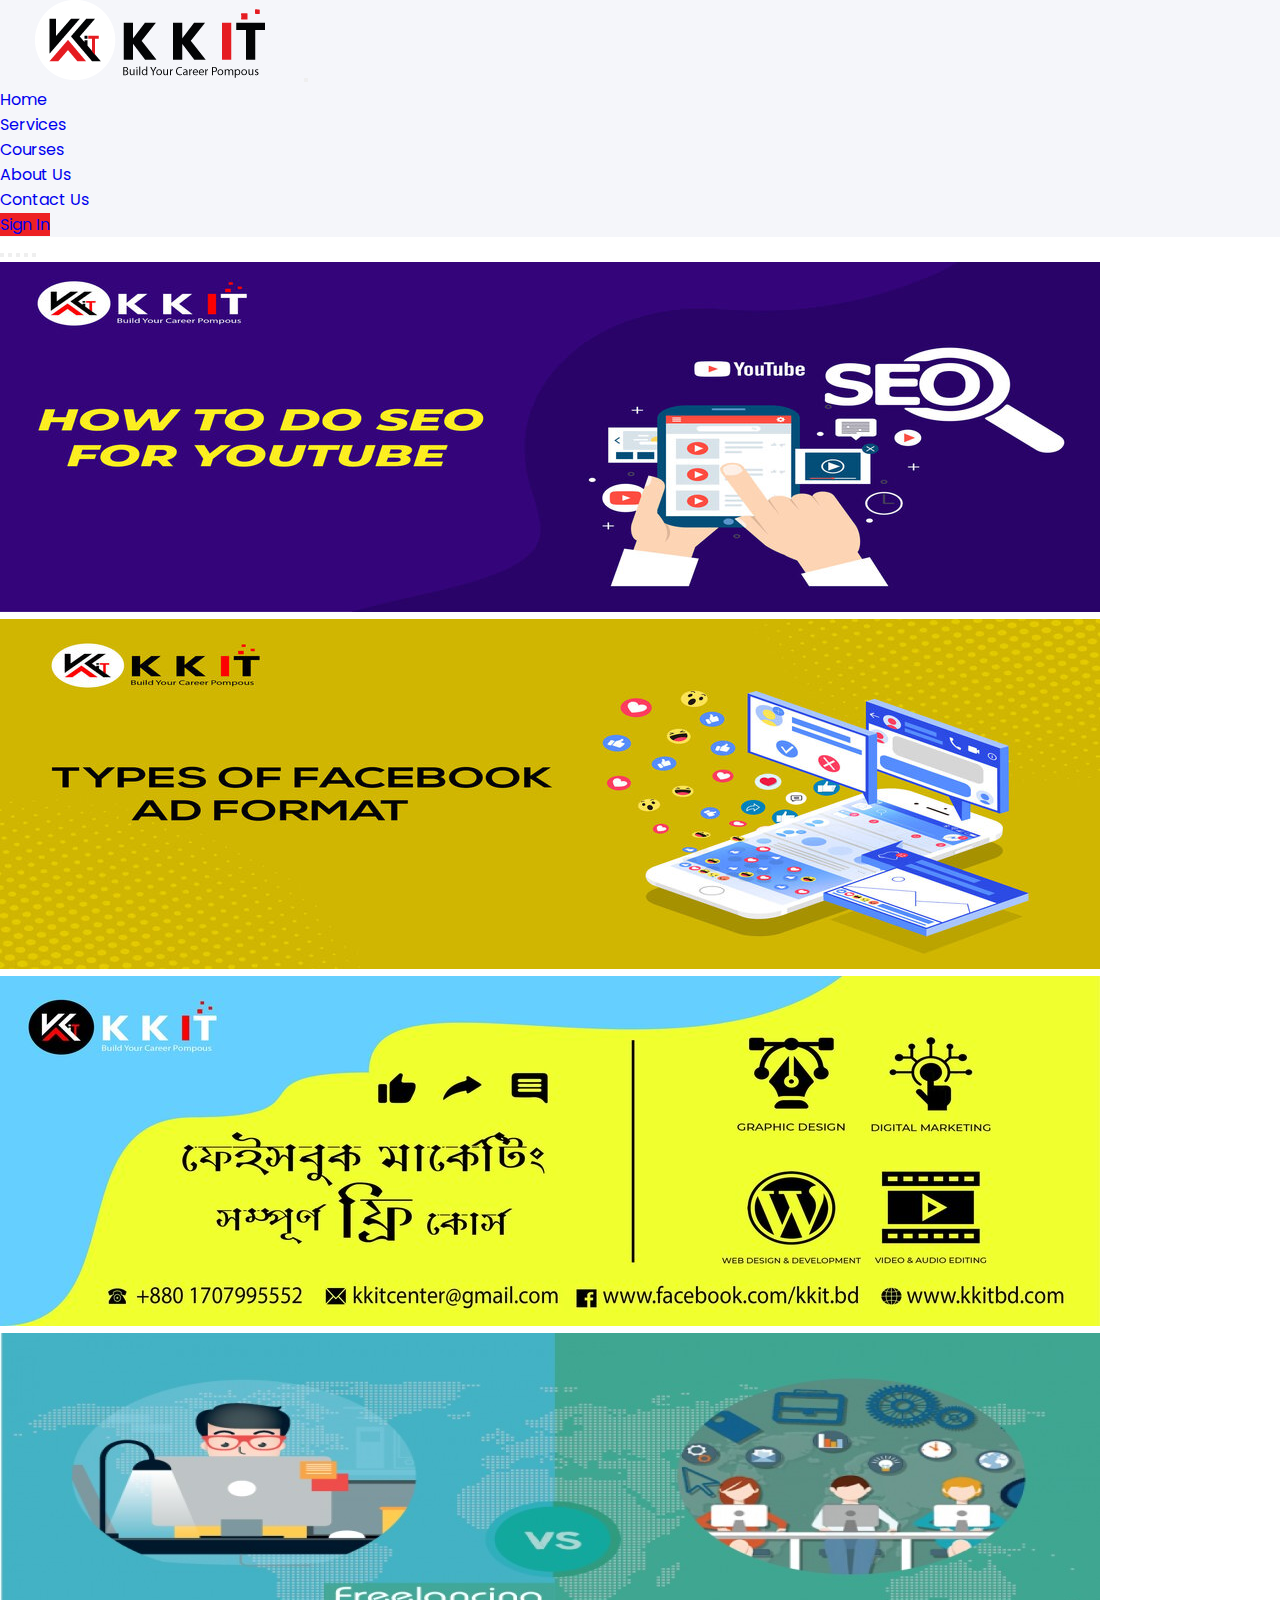
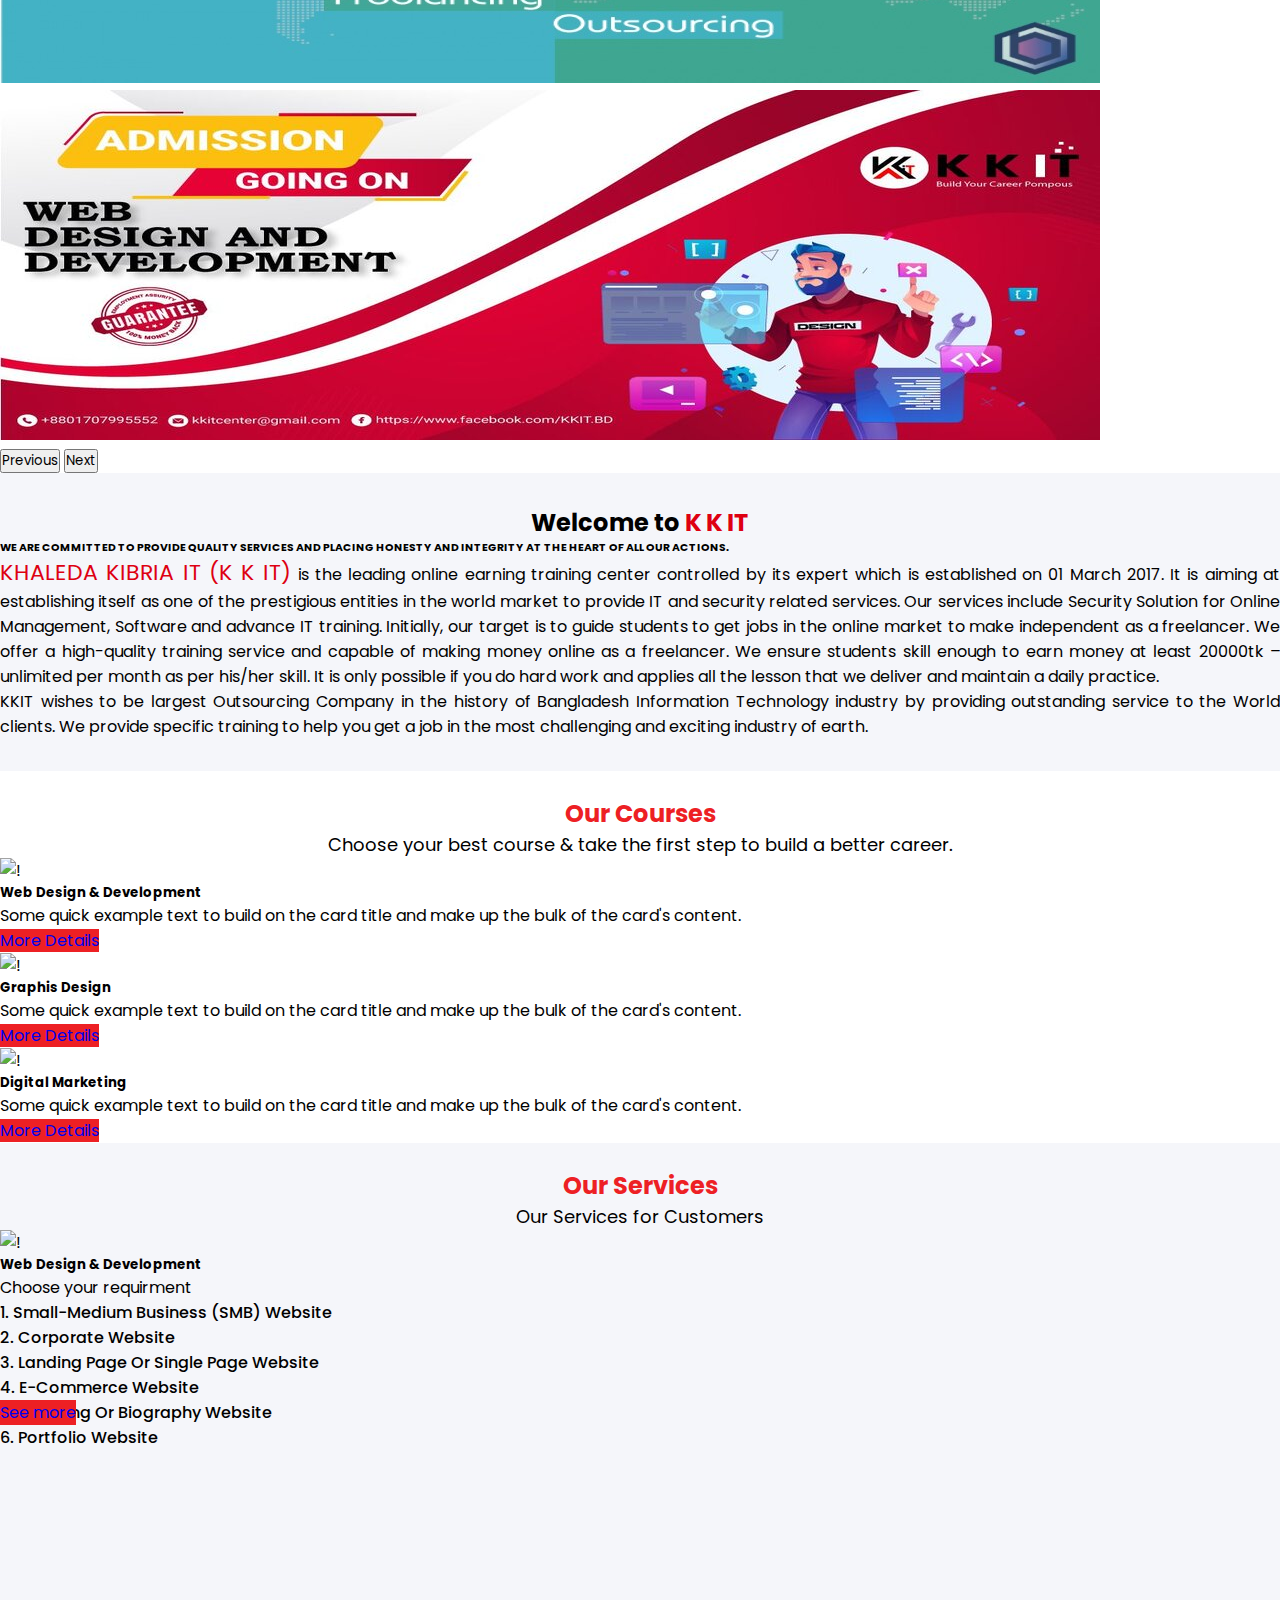
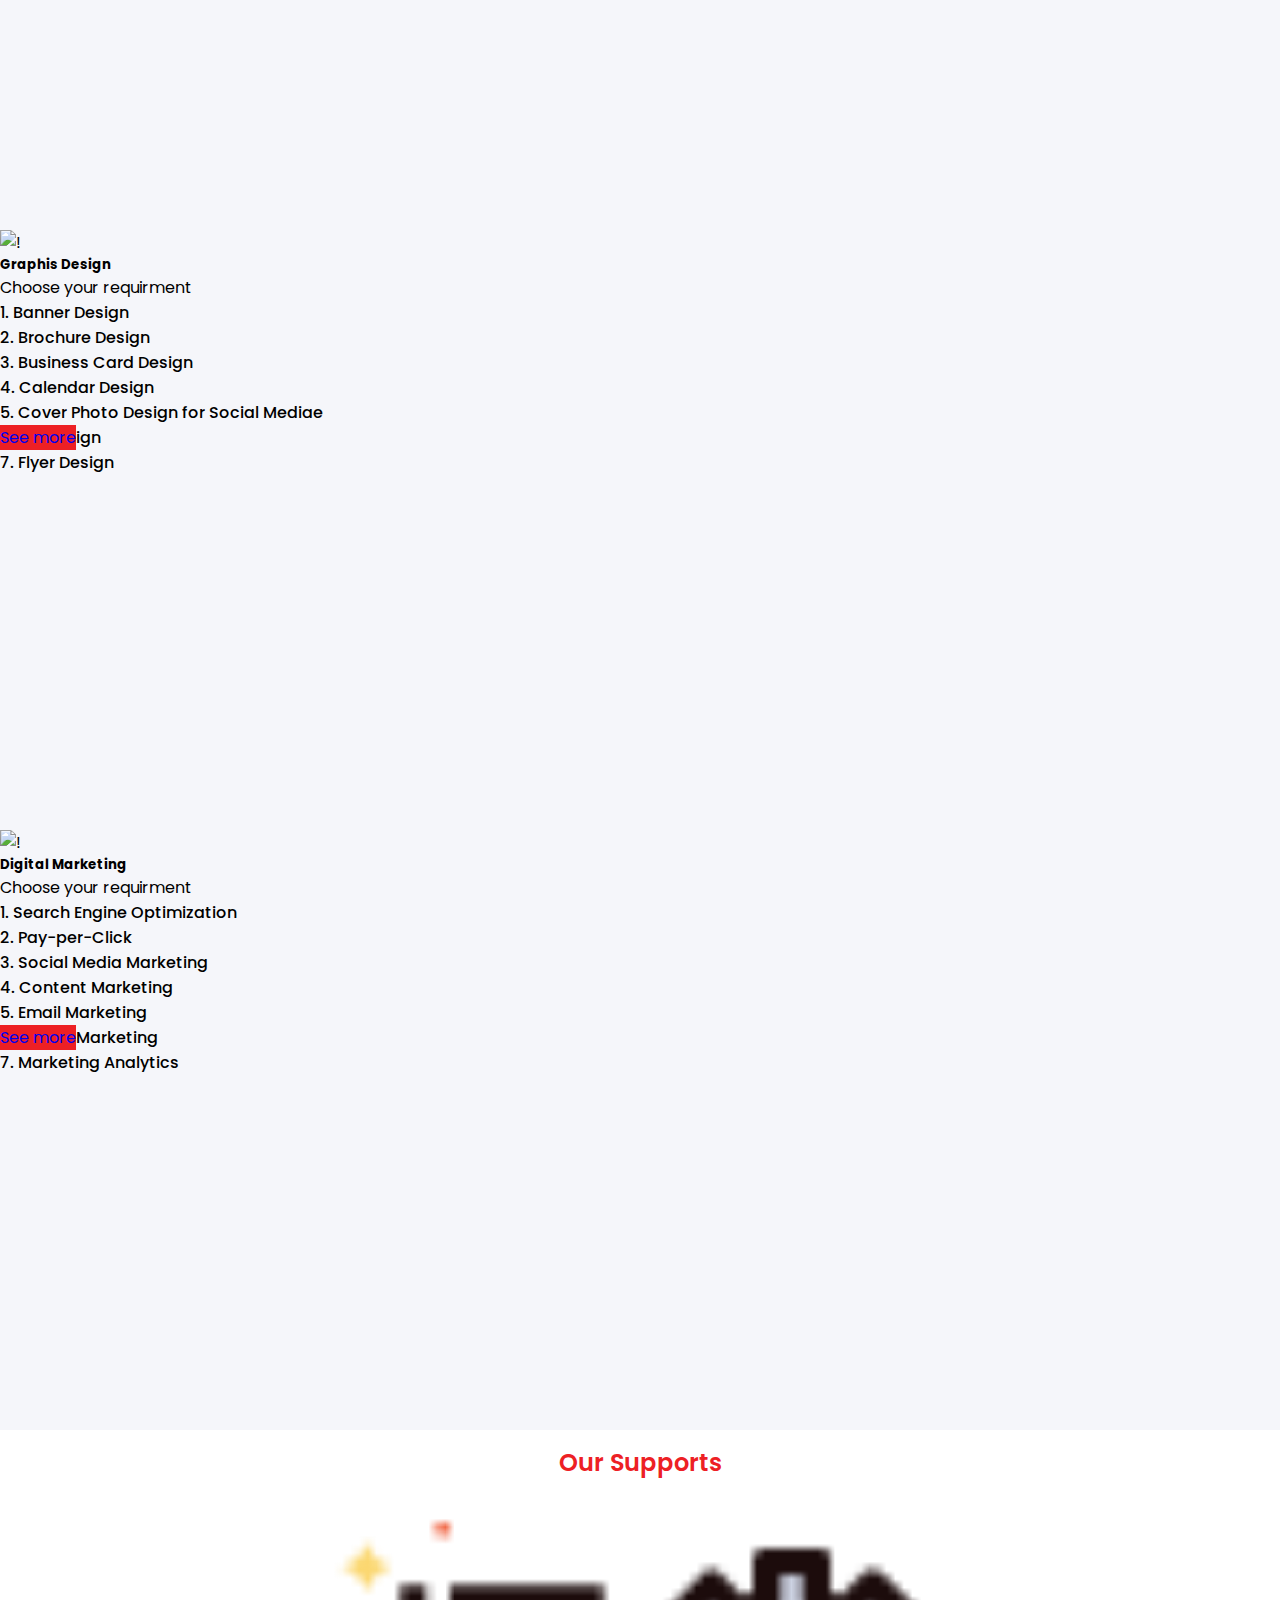
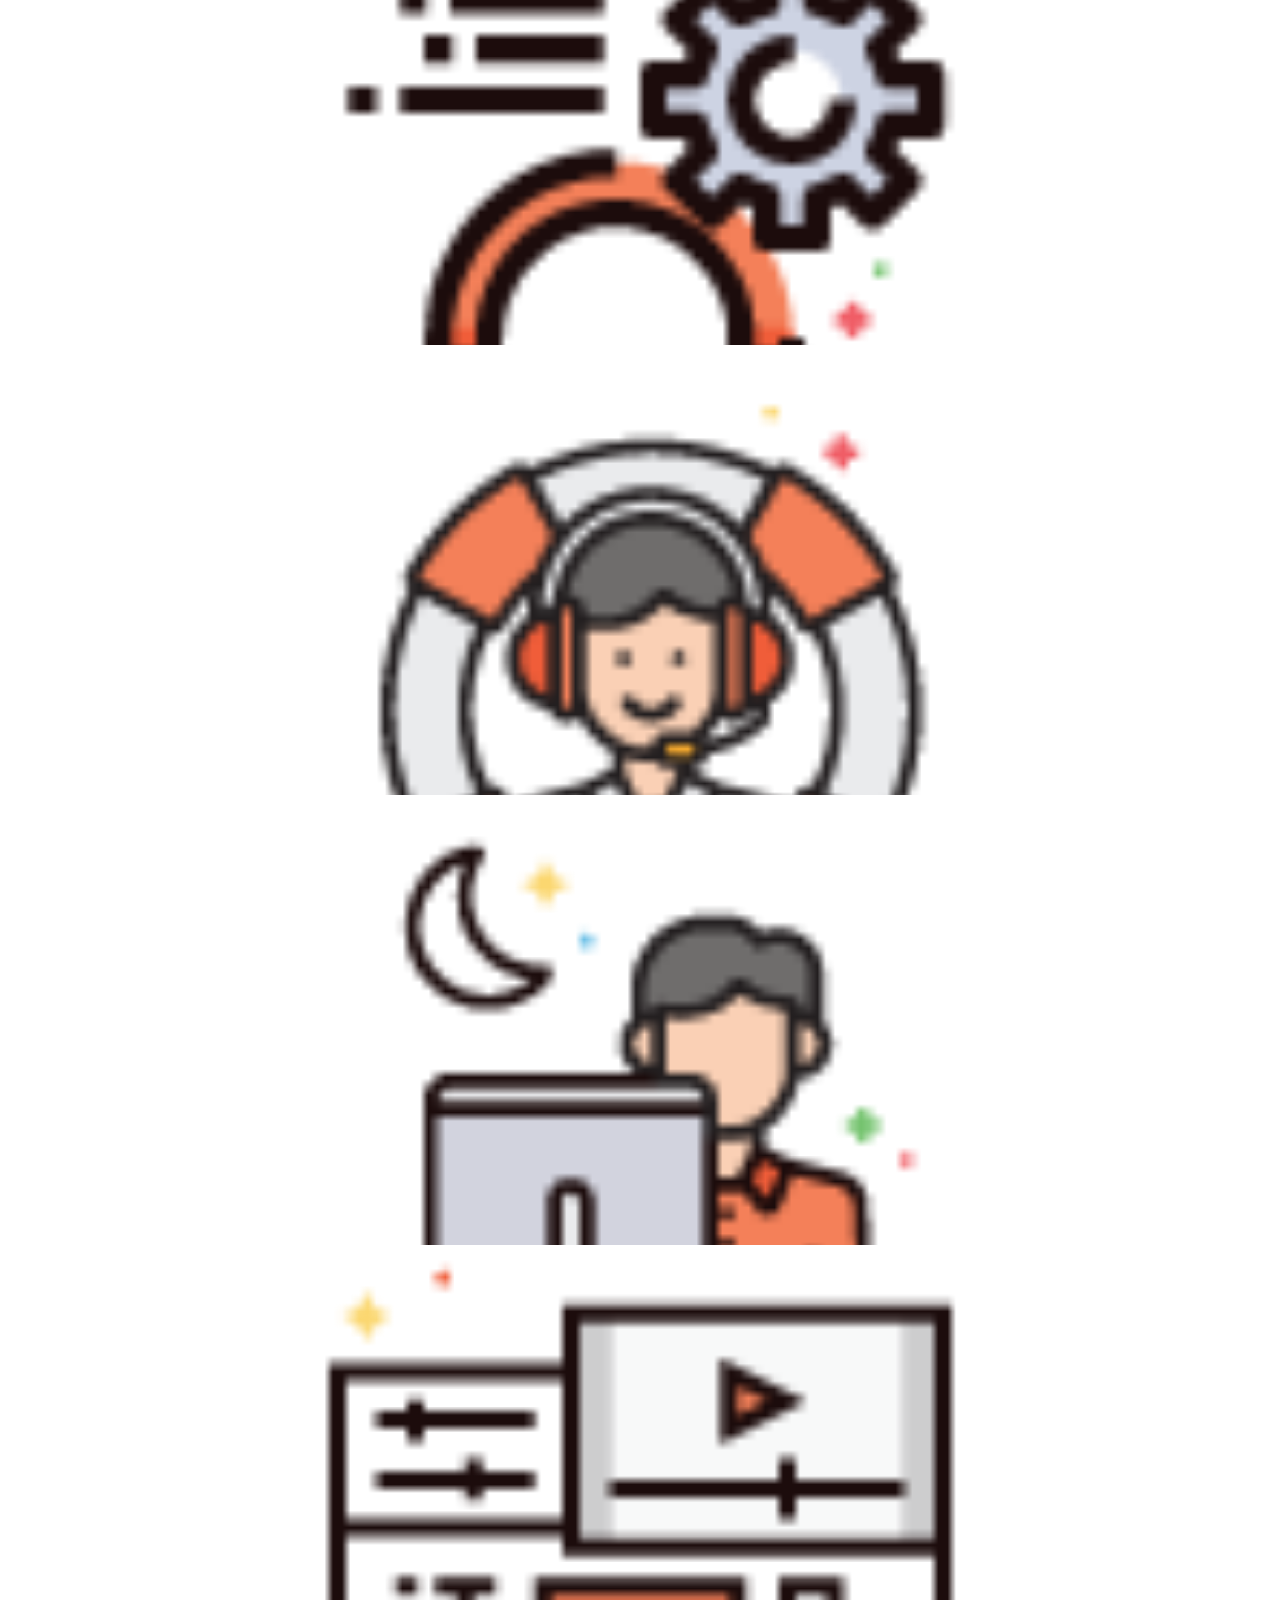
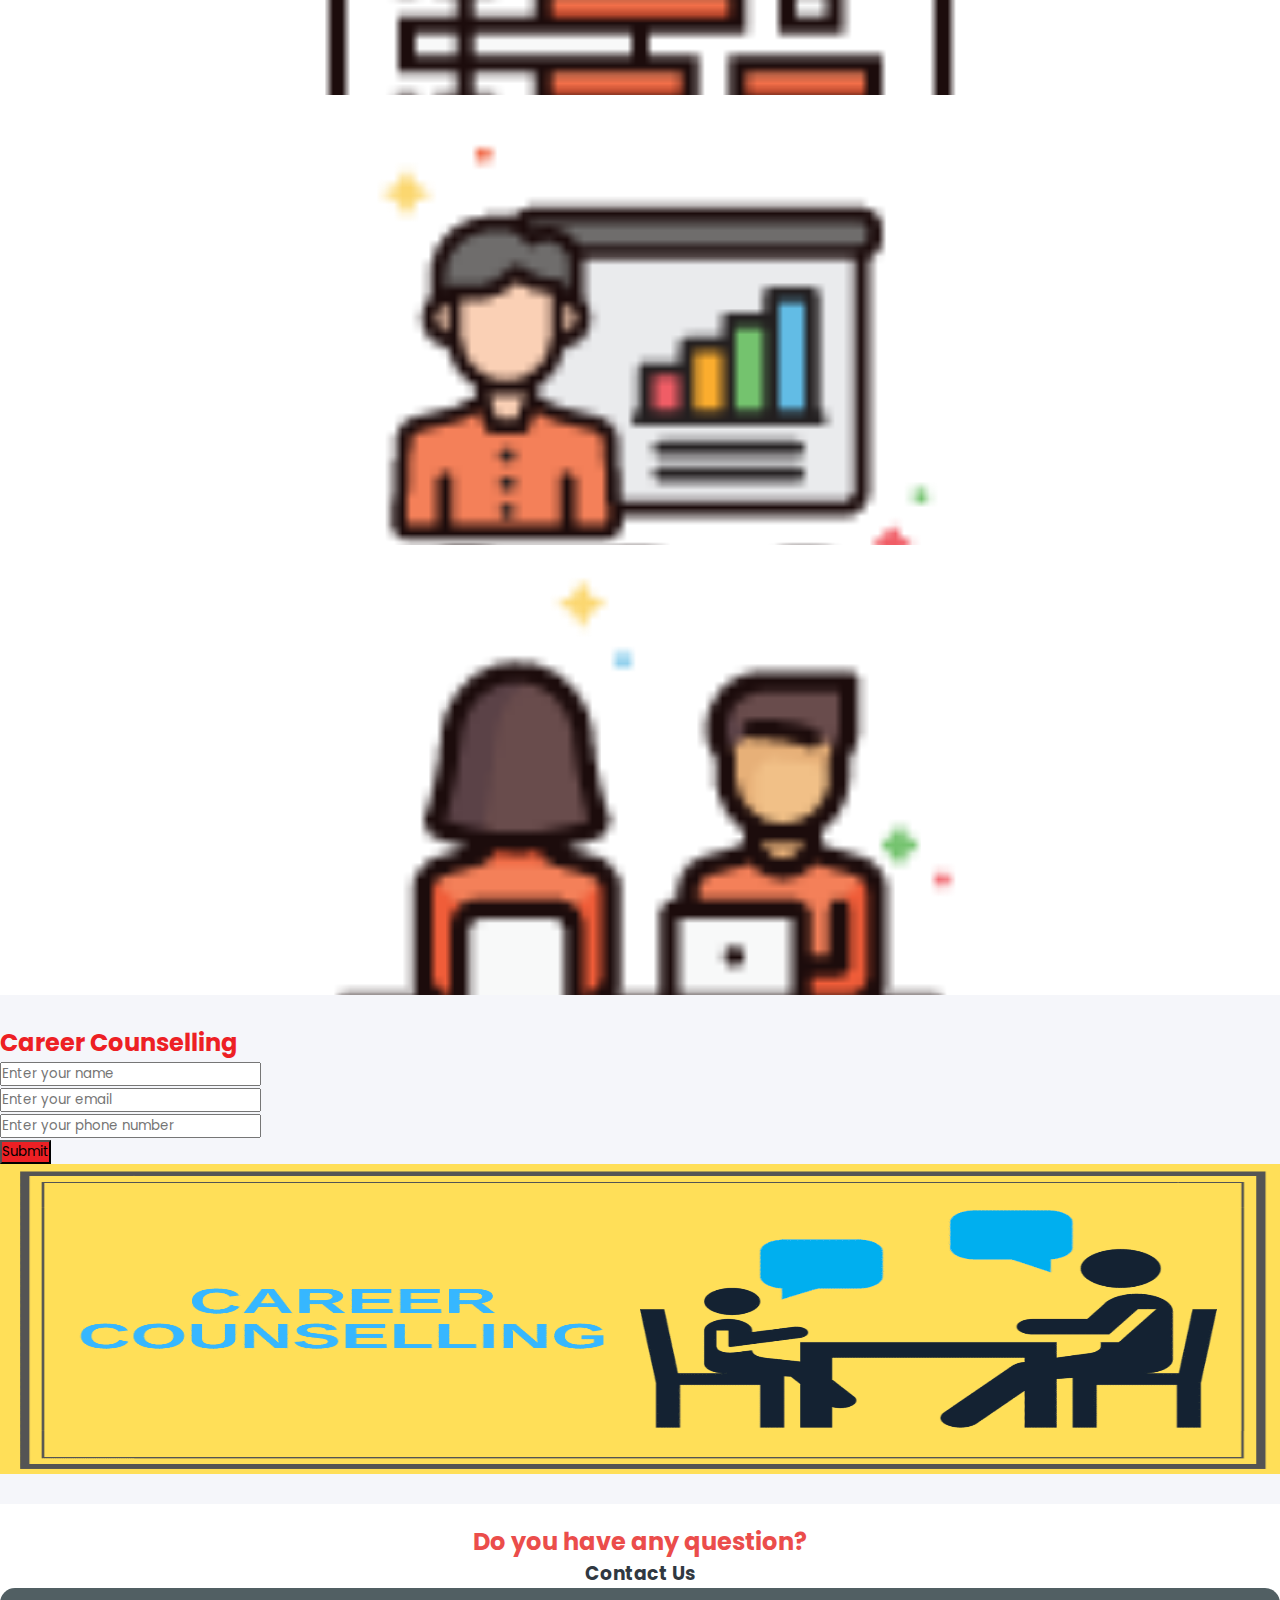
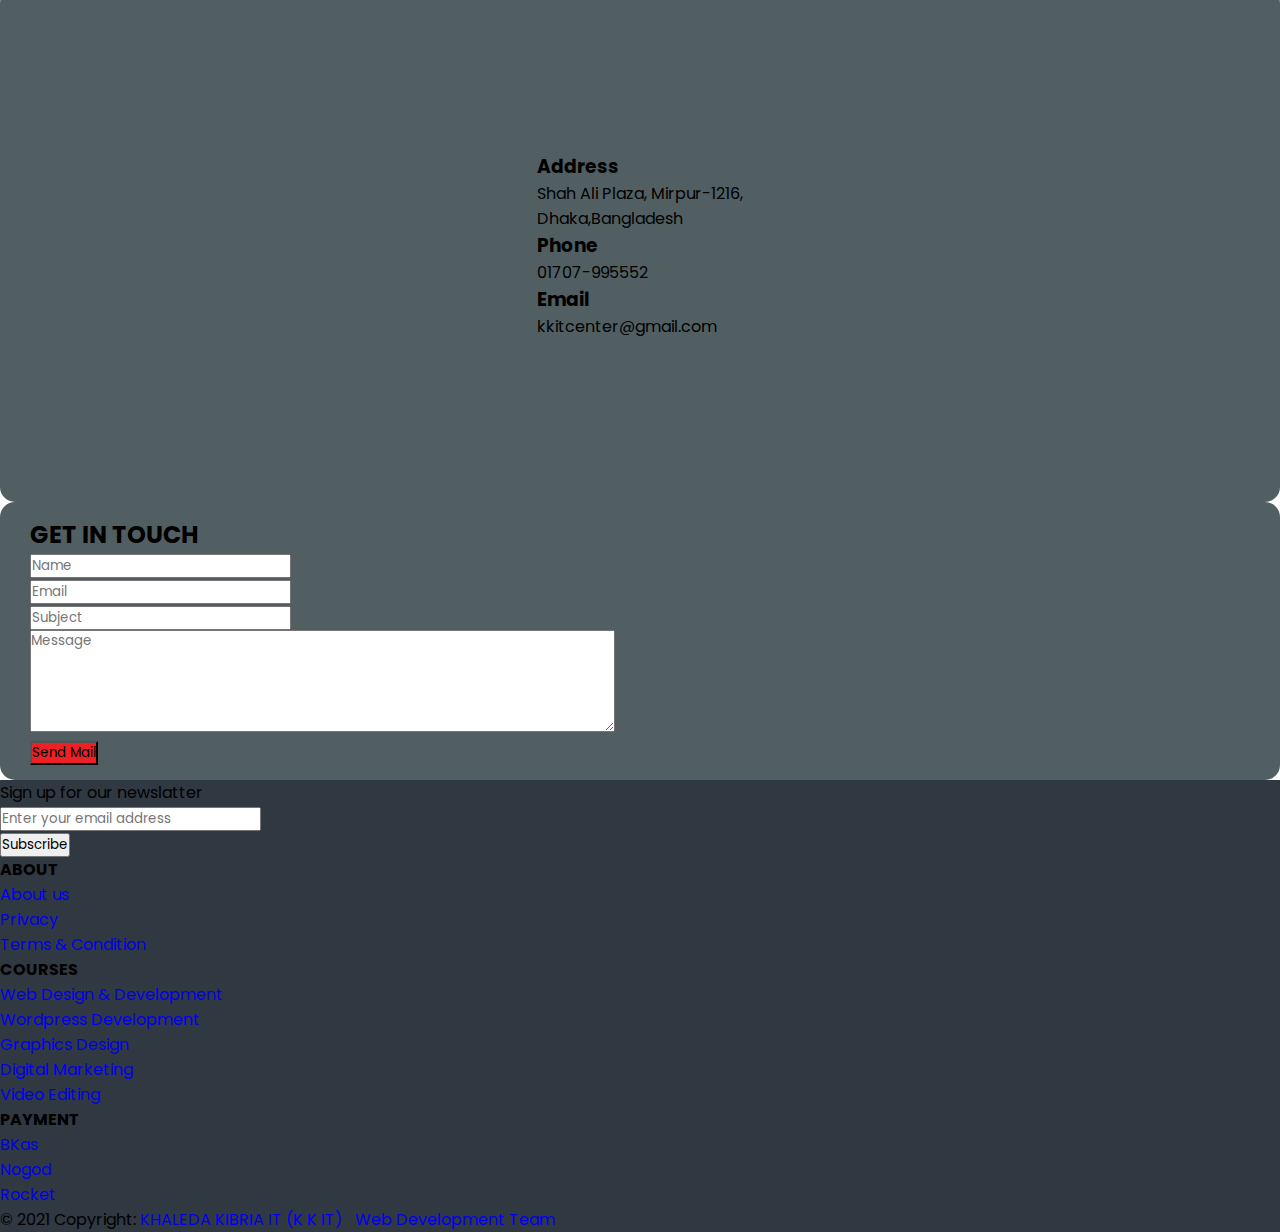
==== commit 0cc97fa1: "ninth commit" ====
--- a/index.html
+++ b/index.html
@@ -16,7 +16,7 @@
     <nav class="navbar navbar-expand-lg navbar-light shadow-sm bg-light">
       <div class="container-fluid">
         <a class="navbar-brand" href="#">
-          <img style="height: 100%;" src="images/logo/logo_demo_1.png">
+          <img style="height: 100%;" src="images/logo/logo.png">
         </a>
         <button class="navbar-toggler" type="button" data-bs-toggle="collapse" data-bs-target="#navbarSupportedContent" aria-controls="navbarSupportedContent" aria-expanded="false" aria-label="Toggle navigation">
         <span class="navbar-toggler-icon"></span>
@@ -27,47 +27,98 @@
               <a class="nav-link active fw-bold" aria-current="page" href="#">Home</a>
             </li>
             <li class="nav-item">
-              <a class="nav-link active fw-bold" aria-current="page" href="#">Courses</a>
+              <a class="nav-link fw-bold" aria-current="page" href="#">Services</a>
+              <div class="p-5 shadow-sm dropdown_item">
+                <div class="row" >
+                  <div class="col-md-3">
+                    <h5><strong>Web Design & Development</strong></h5>
+                    <ul class="nav_ul text-dark">
+                      <li><a href="#"><span>&raquo;</span> Web Design (Frontend Development)</a></li>
+                      <li><a href="#"><span>&raquo;</span> Full Stack web development</a></li>
+                      <li><a href="#"><span>&raquo;</span> Laravel Advance Course</a></li>
+                      <li><a href="#"><span>&raquo;</span> WordPress Customisation Course</a></li>
+                    </ul>
+                  </div>
+                  <div class="col-md-3">
+                    <h5><strong>Graphics Design</strong></h5>
+                    <ul class="nav_ul">
+                      <li><a href="#"><span>&raquo;</span> Advanced Graphic Design</a></li>
+                      <li><a href="#"><span>&raquo;</span> Digital Image Editing</a></li>
+                      <li><a href="#"><span>&raquo;</span> UI/UX Design</a></li>
+                      <li><a href="#"><span>&raquo;</span> Motion Graphics</a></li>
+                    </ul>
+                  </div>
+                  <div class="col-md-3">
+                    <h5><strong>Digital Marketing</strong></h5>
+                    <ul class="nav_ul">
+                      <li><a href="#"><span>&raquo;</span> Digital Marketing</a></li>
+                      <li><a href="#"><span>&raquo;</span> SEO & Affiliate</a></li>
+                      <li><a href="#"><span>&raquo;</span> Social Media Marketing(SMM)</a></li>
+                    </ul>
+                  </div>
+                  <div class="col-md-3">
+                    <h5><strong>Audio and Video Editing</strong></h5>
+                    <ul class="nav_ul">
+                      <li><a href="#"><span>&raquo;</span> Basic Audio and Video editing</a></li>
+                      <li><a href="#"><span>&raquo;</span> Advance Audio and Video editing</a></li>
+                    </ul>
+                  </div>
+                </div>
+              </div>
+              
             </li>
             <li class="nav-item">
-              <a class="nav-link active fw-bold" aria-current="page" href="#">Services</a>
+              <a class="nav-link fw-bold" aria-current="page" href="#">Courses</a>
+              <div class="p-5 shadow-sm dropdown_item">
+                <div class="row" >
+                  <div class="col-md-3">
+                    <h6><strong>Design & Development</strong></h6>
+                    <ul class="nav_ul">
+                      <li><a href="#"><span>&raquo;</span> Web Design (Frontend Development)</a></li>
+                      <li><a href="#"><span>&raquo;</span> Full Stack web development</a></li>
+                      <li><a href="#"><span>&raquo;</span> Laravel Advance Course</a></li>
+                      <li><a href="#"><span>&raquo;</span> WordPress Customisation Course</a></li>
+                    </ul>
+                  </div>
+                  <div class="col-md-3">
+                    <h6><strong>Graphics Design</strong></h6>
+                    <ul class="nav_ul">
+                      <li><a href="#"><span>&raquo;</span> Advanced Graphic Design</a></li>
+                      <li><a href="#"><span>&raquo;</span> Digital Image Editing</a></li>
+                      <li><a href="#"><span>&raquo;</span> UI/UX Design</a></li>
+                      <li><a href="#"><span>&raquo;</span> Motion Graphics</a></li>
+                    </ul>
+                  </div>
+                  <div class="col-md-3">
+                    <h6><strong>Digital Marketing</strong></h6>
+                    <ul class="nav_ul">
+                      <li><a href="#"><span>&raquo;</span> Digital Marketing</a></li>
+                      <li><a href="#"><span>&raquo;</span> SEO & Affiliate</a></li>
+                      <li><a href="#"><span>&raquo;</span> Social Media Marketing(SMM)</a></li>
+                    </ul>
+                  </div>
+                  <div class="col-md-3">
+                    <h6><strong>Audio and Video Editing</strong></h6>
+                    <ul class="nav_ul">
+                      <li><a href="#"><span>&raquo;</span> Basic Audio and Video editing</a></li>
+                      <li><a href="#"><span>&raquo;</span> Advance Audio and Video editing</a></li>
+                    </ul>
+                  </div>
+                </div>
+              </div>
             </li>
             <li class="nav-item">
-              <a class="nav-link active fw-bold" aria-current="page" href="#">About Us</a>
+              <a class="nav-link fw-bold" aria-current="page" href="#">About Us</a>
             </li>
             <li class="nav-item">
-              <a class="nav-link active fw-bold" aria-current="page" href="#">Contact Us</a>
+              <a class="nav-link fw-bold" aria-current="page" href="#">Contact Us</a>
             </li>
-
-            <!-- <li class="nav-item">
-              <a class="nav-link" href="#">Link</a>
-            </li> -->
-            <!-- <li class="nav-item dropdown">
-              <a class="nav-link dropdown-toggle" href="#" id="navbarDropdown" role="button" data-bs-toggle="dropdown" aria-expanded="false">
-                Dropdown
-              </a>
-              <ul class="dropdown-menu" aria-labelledby="navbarDropdown">
-                <li><a class="dropdown-item" href="#">Action</a></li>
-                <li><a class="dropdown-item" href="#">Another action</a></li>
-                <li><hr class="dropdown-divider"></li>
-                <li><a class="dropdown-item" href="#">Something else here</a></li>
-              </ul>
-            </li> -->
-            <!-- <li class="nav-item">
-              <a class="nav-link disabled" href="#" tabindex="-1" aria-disabled="true">Disabled</a>
-            </li> -->
           </ul>
-
           <ul class="navbar-nav mb-2 mb-lg-0">
             <li class="nav-item">
-              <a class="nav-link active btn btn-danger text-white px-5" aria-current="page" href="#">Sign In</a>
+              <a class="nav-link active btn btn-danger text-white d-inline px-5" aria-current="page" href="#">Sign In</a>
             </li>
           </ul>
-          
-          <!-- <form class="d-flex">
-            <input class="form-control me-2" type="search" placeholder="Search" aria-label="Search">
-            <button class="btn btn-outline-success" type="submit">Search</button>
-          </form> -->
         </div>
       </div>
     </nav>
@@ -87,35 +138,35 @@
             </div>
             <div class="carousel-inner">
               <div class="carousel-item active">
-                <img src="images/slider-2.jpg" class="d-block w-100" alt="!" class="slider_size">
+                <img src="images/slider-3.jpg" class="d-block w-100" alt="!" class="slider_size">
                 <!-- <div class="carousel-caption d-none d-md-block">
                   <h5>First slide label</h5>
                   <p>Some representative placeholder content for the first slide.</p>
                 </div> -->
               </div>
               <div class="carousel-item">
-                <img src="images/slider-1.jpg" class="d-block w-100" alt="!" class="slider_size">
+                <img src="images/slider-4.jpg" class="d-block w-100" alt="!" class="slider_size">
                 <!-- <div class="carousel-caption d-none d-md-block">
                   <h5>Second slide label</h5>
                   <p>Some representative placeholder content for the second slide.</p>
                 </div> -->
               </div>
               <div class="carousel-item">
-                <img src="images/slider-3.jpg" class="d-block w-100" alt="!" class="slider_size">
+                <img src="images/slider-5.jpg" class="d-block w-100" alt="!" class="slider_size">
                 <!-- <div class="carousel-caption d-none d-md-block">
                   <h5>Third slide label</h5>
                   <p>Some representative placeholder content for the third slide.</p>
                 </div> -->
               </div>
               <div class="carousel-item">
-                <img src="images/slider-4.jpg" class="d-block w-100" alt="!" class="slider_size">
+                <img src="images/slider-1.jpg" class="d-block w-100" alt="!" class="slider_size">
                 <!-- <div class="carousel-caption d-none d-md-block">
                   <h5>Third slide label</h5>
                   <p>Some representative placeholder content for the third slide.</p>
                 </div> -->
               </div>
               <div class="carousel-item">
-                <img src="images/slider-5.jpg" class="d-block w-100" alt="!" class="slider_size">
+                <img src="images/slider-2.jpg" class="d-block w-100" alt="!" class="slider_size">
                 <!-- <div class="carousel-caption d-none d-md-block">
                   <h5>Third slide label</h5>
                   <p>Some representative placeholder content for the third slide.</p>
@@ -140,350 +191,350 @@
       <div class="container py-3 ">
         <div class="row">
           <div class="col-md-12">
-            <h2>Welcome to <span style="color: #DE0011;">K K IT</span> </h2>
-            <h3>WE ARE COMMITTED TO PROVIDE QUALITY SERVICES AND PLACING HONESTY AND INTEGRITY AT THE HEART OF ALL OUR ACTIONS.</h3>
+            <h2 class="fw-bold">Welcome to <span style="color: #DE0011;">K K IT</span> </h2>
+            <h6 class="fw-bold">WE ARE COMMITTED TO PROVIDE QUALITY SERVICES AND PLACING HONESTY AND INTEGRITY AT THE HEART OF ALL OUR ACTIONS.</h6 class="fw-bold">
             <p> <span style="color: #DE0011;  font-size: 22px;">KHALEDA KIBRIA IT (K K IT)</span> is the leading online earning training center controlled by its expert which is established on 01 March 2017. It is aiming at establishing itself as one of the prestigious entities in the world market to provide IT and security related services. Our services include Security Solution for Online Management, Software and advance IT training. Initially, our target is to guide students to get jobs in the online market to make independent as a freelancer. We offer a high-quality training service and capable of making money online as a freelancer. We ensure students skill enough to earn money at least 20000tk – unlimited per month as per his/her skill. It is only possible if you do hard work and applies all the lesson that we deliver and maintain a daily practice.</p>
-            <p><span style="color: #DE0011;  font-size: 22px;">K K IT Vision:</span><br>
-          KKIT wishes to be largest Outsourcing Company in the history of Bangladesh Information Technology industry by providing outstanding service to the World clients. We provide specific training to help you get a job in the most challenging and exciting industry of earth.</p>
-        </div>
-      </div>
-    </div>
-  </section>
-  <!--============ END OF K KIT ==============-->
-  <!--============ START OF COURSE ==============-->
-  <section class="course">
-    <div class="container mx-auto">
-      <h2>Our Courses</h2>
-      <p class="course_p">Choose your best course & take the first step to build a better career.</p>
-      <div class="row">
-        <div class="col-lg-4 col-md-4 col-12 my-2">
-          <div class="card">
-            <img src="images/Courses/course-1.jpg" class="card-img-top" alt="!">
-            <div class="card-body">
-              <h5 class="card-title fw-bold web_title">Web Design & Development</h6>
-              <p class="card-text">Some quick example text to build on the card title and make up the bulk of the card's content.</p>
-              <a href="#" class="btn btn-primary btn_color text-center">More Details</a>
-            </div>
-          </div>
-        </div>
-        <div class="col-lg-4 col-md-4 col-12 my-2">
-          <div class="card">
-            <img src="images/Courses/course-2.jpg" class="card-img-top" alt="!">
-            <div class="card-body">
-              <h5 class="card-title fw-bold">Graphis Design</h5>
-              <p class="card-text">Some quick example text to build on the card title and make up the bulk of the card's content.</p>
-              <a href="#" class="btn btn-primary btn_color course_btn">More Details</a>
-            </div>
-          </div>
-        </div>
-        <div class="col-lg-4 col-md-4 col-12 my-2">
-          <div class="card">
-            <img src="images/Courses/course-3.jpg" class="card-img-top" alt="!">
-            <div class="card-body">
-              <h5 class="card-title fw-bold">Digital Marketing</h5>
-              <p class="card-text">Some quick example text to build on the card title and make up the bulk of the card's content.</p>
-              <a href="#" class="btn btn-primary btn_color course_btn">More Details</a>
-            </div>
-          </div>
-        </div>
-      </div>
-    </div>
-  </section>
-  <!--================= END OF COURSE =====================-->
-  <!--============ START OF SERVICE SECTION ================-->
-  <section class="service">
-    <div class="container mx-auto">
-      <h2>Our Services</h2>
-      <p class="service_p">Our Services for Customers </p>
-      <div class="row">
-        <div class="col-lg-4 col-md-4 col-12 my-2">
-          <div class="card card_size">
-            <img src="images/Courses/course-1.jpg" class="card-img-top" alt="!">
-            <div class="card-body">
-              <h5 class="card-title fw-bold web_title">Web Design & Development</h5>
-              <p class="card-text">Choose your requirment</p>
-              <div class="s-links" >
-                <ul>
-                  <li><a href="#">1. Small-Medium Business (SMB) Website</a></li>
-                  <li><a href="#">2. Corporate Website</a></li>
-                  <li><a href="#">3. Landing Page Or Single Page Website</a></li>
-                  <li><a href="#">4. E-Commerce Website</a></li>
-                  <li><a href="#">5. Branding Or Biography Website</a></li>
-                  <li><a href="#">6. Portfolio Website</a></li>
-                </ul>
-              </div>
-              <div class="service_detail">
-                <a href="#" class="btn btn-primary btn-sm btn_color text-center ">More Details</a>
-              </div>
-            </div>
-          </div>
-        </div>
-        <div class="col-lg-4 col-md-4 col-12 my-2">
-          <div class="card card_size">
-            <img src="images/Courses/course-2.jpg" class="card-img-top" alt="!">
-            <div class="card-body">
-              <h5 class="card-title fw-bold">Graphis Design</h5>
-              <p class="card-text">Choose your requirment</p>
-              <div class="s-links" >
-                <ul>
-                  <li><a href="#">1. Search Engine Optimization</a></li>
-                  <li><a href="#">2. Pay-per-Click</a></li>
-                  <li><a href="#">3. Social Media Marketing</a></li>
-                  <li><a href="#">4. Content Marketing</a></li>
-                  <li><a href="#">5. Email Marketing</a></li>
-                  <li><a href="#">6. Mobile Marketing</a></li>
-                  <li><a href="#">7. Marketing Analytics</a></li>
-                </ul>
-              </div>
-              <div class="service_detail">
-                <a href="#" class="btn btn-primary btn-sm btn_color text-center ">More Details</a>
-              </div>
-            </div>
-          </div>
-        </div>
-        <div class="col-lg-4 col-md-4 col-12 my-2">
-          <div class="card card_size">
-            <img src="images/Courses/course-3.jpg" class="card-img-top" alt="!">
-            <div class="card-body">
-              <h5 class="card-title fw-bold">Digital Marketing</h5>
-              <p class="card-text">Choose your requirment</p>
-              <div class="s-links" >
-                <ul>
-                  <li><a href="#">1. Banner Design</a></li>
-                  <li><a href="#">2. Brochure Design</a></li>
-                  <li><a href="#">3. Business Card Design</a></li>
-                  <li><a href="#">4. Calendar Design</a></li>
-                  <li><a href="#">5. Cover Photo Design for Social Mediae</a></li>
-                  <li><a href="#">6. CV Design</a></li>
-                  <li><a href="#">7. Flyer Design </a></li>
-                </ul>
-              </div>
-              <div class="service_detail">
-                <a href="#" class="btn btn-primary btn-sm btn_color text-center ">More Details</a>
-              </div>
-            </div>
-          </div>
-        </div>
-      </div>
-    </div>
-  </section>
-  <!--============ END OF SERVICE SECTION ==================-->
-  <!--============ START OF FACILITY SECTION ==============-->
-  <section class="facility">
-    <h2>Our Supports</h2>
-    <div class="container support">
-      <div class="row">
-        <div class="col-lg-4 col-md-4 col-12 my-2">
-          <div class="card card_size">
-            <img src="images/facilities/24x7.png"  alt="!" class="faci_img">
-            <div class="card-body">
-              <h5 class="card-title">24/7 Online Support</h5>
-              <p class="card-text">24/7 Online Support- We always listen to our students. Any time they are in a problem, our team is always online for providing support to them. Even at night, we are online for your projects ongoing.</p>
-            </div>
-          </div>
-        </div>
-        <div class="col-lg-4 col-md-4 col-12 my-2">
-          <div class="card card_size">
-            <img src="images/facilities/faci1.png" alt="!" class="faci_img">
-            <div class="card-body">
-              <h5 class="card-title">Lifetime Support</h5>
-              <p class="card-text">All CITI students get supports for life. For any live project get our experts' guideline and maintain it in international standard.</p>
-            </div>
-          </div>
-        </div>
-        <div class="col-lg-4 col-md-4 col-12 my-2">
-          <div class="card card_size">
-            <img src="images/facilities/faci2.png" alt="!" class="faci_img">
-            <div class="card-body">
-              <h5 class="card-title">Practice Lab Support</h5>
-              <p class="card-text">We offer lab practise facilities for weak students where they can practice the task and be able to hold the attention by solving what is not understood by them.</p>
-            </div>
-          </div>
-        </div>
-      </div>
-      <div class="row pt-3">
-        <div class="col-lg-4 col-md-4 col-12 my-2">
-          <div class="card card_size">
-            <img src="images/facilities/faci3.png" alt="!" class="faci_img">
-            <div class="card-body">
-              <h5 class="card-title">Class Video</h5>
-              <p class="card-text">Get the recorded lectures and class practical as video. It will create a good storage of materials for future. And you can practice at home with the help of these materials.</p>
-            </div>
-          </div>
-        </div>
-        <div class="col-lg-4 col-md-4 col-12 my-2">
-          <div class="card card_size">
-            <img src="images/facilities/faci4.png" alt="!" class="faci_img">
-            <div class="card-body">
-              <h5 class="card-title">Review Class</h5>
-              <p class="card-text">Ensure 100% learning of tools, techniques, designs by our review classes for each batch. Better understand the difficult terms by revising every topic.</p>
-            </div>
-          </div>
-        </div>
-        <div class="col-lg-4 col-md-4 col-12 my-2">
-          <div class="card card_size">
-            <img src="images/facilities/faci5.png" alt="!" class="faci_img">
-            <div class="card-body">
-              <h5 class="card-title">Job Placement</h5>
-              <p class="card-text">Acquire exclusive opportunities to work in international marketplaces as an expert freelancer. CITI creates opportunities by adding value to your career.</p>
-            </div>
-          </div>
-        </div>
-      </div>
-    </div>
-  </section>
-  <!--============ END OF FACILITY SECTION ================-->
-  
-  <!--============ START OF CAREER  SECTION ==================-->
-  <section class="career my-5">
-    <div class="container">
-      <div class="row">
-        <div class="col-lg-6 col-md-6 col-12">
-          <h2 class="brand_color fw-bold my-4">Career Counselling</h2>
-          <form>
-            <div class="col-md-12">
-              <input class="form-control" type="text" name="name" placeholder="Enter your name"><br>
-            </div>
-            <div class="col-md-12">
-              <input class="form-control" type="text" name="email" placeholder="Enter your email"><br>
-            </div>
-            <div class="col-md-12">
-              <input class="form-control" type="text" name="phone" placeholder="Enter your phone number"><br>
-            </div>
-            <div class="col-md-12">
-              <input class="form-control btn btn-danger" type="submit" name="submit" value="Submit">
-            </div>
-          </form>
-        </div>
-        <div class="col-lg-6 col-md-6 col-12 img_placing">
-          <img src="images/career-counselling.png" width="100%">
-        </div>
-      </div>
-    </div>
-  </section>
-  <!--============ END OF CAREER SECTION ==================-->
-  <!--============ START OF CONTACT SECTION ==================-->
-  <section class="contact">
-    <div class="container">
-      <div class="row">
-        <div class="col-md-12 contact-heading pb-4">
-          <h2>Do you have you question?</h2>
-          <h3>Contact Us</h3>
-        </div>
-        <div class="col-md-6 col-12">
-          <div class="contact-left mb-4">
-            <div class="">
-              <h3 class="text-white text-center"><i class="fa fa-map-marker contact_icon" aria-hidden="true"></i> Address</h3>
-              <p class="text-white text-center">Shah Ali Plaza, Mirpur-1216,<br> Dhaka,Bangladesh</p>
-              <div class="my-5">
-                <h3 class="text-white text-center"><i class="fa fa-phone contact_icon" aria-hidden="true"></i> Phone</h3>
-                <p class="text-white text-center">01707-995552</p>
-              </div>
-              <h3 class="text-white text-center"><i class="fa fa-envelope contact_icon" aria-hidden="true"></i> Email</h3>
-              <p class="text-white text-center">kkitcenter@gmail.com</p>
-            </div>
-          </div>
-        </div>
-        <div class="col-md-6 col-12">
-          <div class="contact-right mb-4">
-            <h2 class="text-light text-center py-4">GET IN TOUCH</h2>
-            <div class="mx-4">
-              <form action="">
-                <input type="text" placeholder="Name" class="form-control" ><br>
-                <input type="text" placeholder="Email" class="form-control"><br>
-                <input type="text" placeholder="Subject" class="form-control"><br>
-                <textarea name="" id="" cols="50" rows="5" placeholder="Message" class="form-control "></textarea>
-              </form>
-              <button type="button" class="btn btn-danger form-control  my-3">Send Mail</button>
-            </div>
-          </div>
-        </div>
-      </div>
-    </div>
-  </section>
-  <!--============ END OF CONTACT SECTION ====================-->
-  <!--============ START OF FOOTER SECTION ====================-->
-  <footer class="py-5 text-center text-white">
-    <div class="container">
-      <div class="row my-4">
-        <div class="col-md-12 ">
-          <div class="f-btn m-2 fot_icon">
-            <a href="#" class="btn btn-outline-light m-1">
-            <i class="fa fa-facebook"></i></a>
-            <a href="#" class="btn btn-outline-light m-1">
-            <i class="fa fa-twitter"></i></a>
-            <a href="#" class="btn btn-outline-light m-1">
-            <i class="fa fa-instagram"></i></a>
-            <a href="#" class="btn btn-outline-light m-1">
-            <i class="fa fa-linkedin"></i></a>
-            <a href="#" class="btn btn-outline-light m-1">
-            <i class="fa fa-google"></i></a>
-            <a href="#" class="btn btn-outline-light m-1">
-            <i class="fa fa-github"></i></a>
-          </div>
-        </div>
-      </div>
-      
-      <form action="">
-        <div class="row d-flex justify-content-center my-4">
-          <div class="col-auto pt-2">
-            <p>Sign up for our newslatter</p>
-          </div>
-          <div class="col-md-5">
-            <div class="form-outline form-white">
-              <input type="email" placeholder="Enter your email address" class="form-control">
-            </div>
-          </div>
-          <div class="col-auto f-btn">
-            <div class="fot_subs_btn">
-              <button class="btn btn-outline-light">Subscribe</button>
-            </div>
-          </div>
-        </div>
-      </form>
-      
-      <!-- <div class="py-3 f-btn ">
-        <span class="me-3">Register for free</span>
-        <button class="btn  btn-outline-light">Sign up</button>
-      </div> -->
-      <div class="f-links pt-2">
-        <div class="row justify-content-center">
-          <div class="col-lg-3 col-md-4  my-3">
-            <h4>ABOUT</h4>
-            <ul class="list-unstyled">
-              <li><a class="text-white" href="#">About us</a></li>
-              <li><a class="text-white" href="#">Privacy</a></li>
-              <li><a class="text-white" href="#">Terms & Condition</a></li>
-            </ul>
-          </div>
-          <div class="col-lg-3 col-md-4  my-3">
-            <h4>COURSES </h4>
-            <ul class="list-unstyled">
-              <li><a class="text-white" href="#">Web Design & Development</a></li>
-              <li><a class="text-white" href="#">Wordpress Development</a></li>
-              <li><a class="text-white" href="#">Graphics Design</a></li>
-              <li><a class="text-white" href="#">Digital Marketing</a></li>
-              <li><a class="text-white" href="#">Video Editing</a></li>
-            </ul>
-          </div>
-          <div class="col-lg-3 col-md-4  my-3">
-            <h4>PAYMENT</h4>
-            <ul class="list-unstyled">
-              <li><a class="text-white" href="#">BKas</a></li>
-              <li><a class="text-white" href="#">Nogod</a></li>
-              <li><a class="text-white" href="#">Rocket</a></li>
-            </ul>
-          </div>
-        </div>
-      </div>
-    </div>
-    <div class="p-4">
-      © 2021 Copyright: <a class="text-white copyright" href="#"> KHALEDA KIBRIA IT (K K IT) &nbsp; Web Development Team</a>
-    </div>
-  </footer>
-  <!--============ END OF FOOTER SECTION ======================-->
-  
-  
-  <script src="https://cdn.jsdelivr.net/npm/bootstrap@5.0.1/dist/js/bootstrap.bundle.min.js" integrity="sha384-gtEjrD/SeCtmISkJkNUaaKMoLD0//ElJ19smozuHV6z3Iehds+3Ulb9Bn9Plx0x4" crossorigin="anonymous"></script>
-</body>
+            
+            <p> KKIT wishes to be largest Outsourcing Company in the history of Bangladesh Information Technology industry by providing outstanding service to the World clients. We provide specific training to help you get a job in the most challenging and exciting industry of earth.</p>
+          </div>
+        </div>
+      </div>
+    </section>
+    <!--============ END OF K KIT ==============-->
+    <!--============ START OF COURSE ==============-->
+    <section class="course">
+      <div class="container mx-auto">
+        <h2>Our Courses</h2>
+        <p class="course_p">Choose your best course & take the first step to build a better career.</p>
+        <div class="row">
+          <div class="col-lg-4 col-md-4 col-12 my-2">
+            <div class="card">
+              <img src="images/Courses/course-1.jpg" class="card-img-top" alt="!">
+              <div class="card-body">
+                <h5 class="card-title fw-bold web_title">Web Design & Development</h6>
+                <p class="card-text">Some quick example text to build on the card title and make up the bulk of the card's content.</p>
+                <a href="#" class="btn btn-primary btn_color text-center">More Details</a>
+              </div>
+            </div>
+          </div>
+          <div class="col-lg-4 col-md-4 col-12 my-2">
+            <div class="card">
+              <img src="images/Courses/course-2.jpg" class="card-img-top" alt="!">
+              <div class="card-body">
+                <h5 class="card-title fw-bold">Graphis Design</h5>
+                <p class="card-text">Some quick example text to build on the card title and make up the bulk of the card's content.</p>
+                <a href="#" class="btn btn-primary btn_color course_btn">More Details</a>
+              </div>
+            </div>
+          </div>
+          <div class="col-lg-4 col-md-4 col-12 my-2">
+            <div class="card">
+              <img src="images/Courses/course-3.jpg" class="card-img-top" alt="!">
+              <div class="card-body">
+                <h5 class="card-title fw-bold">Digital Marketing</h5>
+                <p class="card-text">Some quick example text to build on the card title and make up the bulk of the card's content.</p>
+                <a href="#" class="btn btn-primary btn_color course_btn">More Details</a>
+              </div>
+            </div>
+          </div>
+        </div>
+      </div>
+    </section>
+    <!--================= END OF COURSE =====================-->
+    <!--============ START OF SERVICE SECTION ================-->
+    <section class="service">
+      <div class="container mx-auto">
+        <h2>Our Services</h2>
+        <p class="service_p">Our Services for Customers </p>
+        <div class="row">
+          <div class="col-lg-4 col-md-4 col-12 my-2">
+            <div class="card card_size">
+              <img src="images/Courses/course-1.jpg" class="card-img-top" alt="!">
+              <div class="card-body">
+                <h5 class="card-title fw-bold web_title">Web Design & Development</h5>
+                <p class="card-text">Choose your requirment</p>
+                <div class="s-links" >
+                  <ul>
+                    <li><a href="#">1. Small-Medium Business (SMB) Website</a></li>
+                    <li><a href="#">2. Corporate Website</a></li>
+                    <li><a href="#">3. Landing Page Or Single Page Website</a></li>
+                    <li><a href="#">4. E-Commerce Website</a></li>
+                    <li><a href="#">5. Branding Or Biography Website</a></li>
+                    <li><a href="#">6. Portfolio Website</a></li>
+                  </ul>
+                </div>
+                <div class="service_detail">
+                  <a href="#" class="btn btn-primary btn-sm btn_color text-center ">See more</a>
+                </div>
+              </div>
+            </div>
+          </div>
+          <div class="col-lg-4 col-md-4 col-12 my-2">
+            <div class="card card_size">
+              <img src="images/Courses/course-2.jpg" class="card-img-top" alt="!">
+              <div class="card-body">
+                <h5 class="card-title fw-bold">Graphis Design</h5>
+                <p class="card-text">Choose your requirment</p>
+                <div class="s-links" >
+                  <ul>
+                    <li><a href="#">1. Banner Design</a></li>
+                    <li><a href="#">2. Brochure Design</a></li>
+                    <li><a href="#">3. Business Card Design</a></li>
+                    <li><a href="#">4. Calendar Design</a></li>
+                    <li><a href="#">5. Cover Photo Design for Social Mediae</a></li>
+                    <li><a href="#">6. CV Design</a></li>
+                    <li><a href="#">7. Flyer Design </a></li>
+                  </ul>
+                </div>
+                <div class="service_detail">
+                  <a href="#" class="btn btn-primary btn-sm btn_color text-center ">See more </a>
+                </div>
+              </div>
+            </div>
+          </div>
+          <div class="col-lg-4 col-md-4 col-12 my-2">
+            <div class="card card_size">
+              <img src="images/Courses/course-3.jpg" class="card-img-top" alt="!">
+              <div class="card-body">
+                <h5 class="card-title fw-bold">Digital Marketing</h5>
+                <p class="card-text">Choose your requirment</p>
+                <div class="s-links" >
+                  <ul>
+                    <li><a href="#">1. Search Engine Optimization</a></li>
+                    <li><a href="#">2. Pay-per-Click</a></li>
+                    <li><a href="#">3. Social Media Marketing</a></li>
+                    <li><a href="#">4. Content Marketing</a></li>
+                    <li><a href="#">5. Email Marketing</a></li>
+                    <li><a href="#">6. Mobile Marketing</a></li>
+                    <li><a href="#">7. Marketing Analytics</a></li>
+                  </ul>
+                </div>
+                <div class="service_detail">
+                  <a href="#" class="btn btn-primary btn-sm btn_color text-center ">See more</a>
+                </div>
+              </div>
+            </div>
+          </div>
+        </div>
+      </div>
+    </section>
+    <!--============ END OF SERVICE SECTION ==================-->
+    <!--============ START OF FACILITY SECTION ==============-->
+    <section class="facility">
+      <h2>Our Supports</h2>
+      <div class="container support">
+        <div class="row">
+          <div class="col-lg-4 col-md-4 col-12 my-2">
+            <div class="card card_size">
+              <img src="images/facilities/24x7.png"  alt="!" class="faci_img">
+              <div class="card-body">
+                <h5 class="card-title">24/7 Online Support</h5>
+                <p class="card-text">24/7 Online Support- We always listen to our students. Any time they are in a problem, our team is always online for providing support to them. Even at night, we are online for your projects ongoing.</p>
+              </div>
+            </div>
+          </div>
+          <div class="col-lg-4 col-md-4 col-12 my-2">
+            <div class="card card_size">
+              <img src="images/facilities/faci1.png" alt="!" class="faci_img">
+              <div class="card-body">
+                <h5 class="card-title">Lifetime Support</h5>
+                <p class="card-text">All CITI students get supports for life. For any live project get our experts' guideline and maintain it in international standard.</p>
+              </div>
+            </div>
+          </div>
+          <div class="col-lg-4 col-md-4 col-12 my-2">
+            <div class="card card_size">
+              <img src="images/facilities/faci2.png" alt="!" class="faci_img">
+              <div class="card-body">
+                <h5 class="card-title">Practice Lab Support</h5>
+                <p class="card-text">We offer lab practise facilities for weak students where they can practice the task and be able to hold the attention by solving what is not understood by them.</p>
+              </div>
+            </div>
+          </div>
+        </div>
+        <div class="row pt-3">
+          <div class="col-lg-4 col-md-4 col-12 my-2">
+            <div class="card card_size">
+              <img src="images/facilities/faci3.png" alt="!" class="faci_img">
+              <div class="card-body">
+                <h5 class="card-title">Class Video</h5>
+                <p class="card-text">Get the recorded lectures and class practical as video. It will create a good storage of materials for future. And you can practice at home with the help of these materials.</p>
+              </div>
+            </div>
+          </div>
+          <div class="col-lg-4 col-md-4 col-12 my-2">
+            <div class="card card_size">
+              <img src="images/facilities/faci4.png" alt="!" class="faci_img">
+              <div class="card-body">
+                <h5 class="card-title">Review Class</h5>
+                <p class="card-text">Ensure 100% learning of tools, techniques, designs by our review classes for each batch. Better understand the difficult terms by revising every topic.</p>
+              </div>
+            </div>
+          </div>
+          <div class="col-lg-4 col-md-4 col-12 my-2">
+            <div class="card card_size">
+              <img src="images/facilities/faci5.png" alt="!" class="faci_img">
+              <div class="card-body">
+                <h5 class="card-title">Job Placement</h5>
+                <p class="card-text">Acquire exclusive opportunities to work in international marketplaces as an expert freelancer. CITI creates opportunities by adding value to your career.</p>
+              </div>
+            </div>
+          </div>
+        </div>
+      </div>
+    </section>
+    <!--============ END OF FACILITY SECTION ================-->
+    
+    <!--============ START OF CAREER  SECTION ==================-->
+    <section class="career my-5">
+      <div class="container">
+        <div class="row">
+          <div class="col-lg-6 col-md-6 col-12">
+            <h2 class="brand_color fw-bold my-4">Career Counselling</h2>
+            <form>
+              <div class="col-md-12">
+                <input class="form-control" type="text" name="name" placeholder="Enter your name"><br>
+              </div>
+              <div class="col-md-12">
+                <input class="form-control" type="text" name="email" placeholder="Enter your email"><br>
+              </div>
+              <div class="col-md-12">
+                <input class="form-control" type="text" name="phone" placeholder="Enter your phone number"><br>
+              </div>
+              <div class="col-md-12">
+                <input class="form-control btn btn-danger" type="submit" name="submit" value="Submit">
+              </div>
+            </form>
+          </div>
+          <div class="col-lg-6 col-md-6 col-12 img_placing">
+            <img src="images/career-counselling.png" width="100%">
+          </div>
+        </div>
+      </div>
+    </section>
+    <!--============ END OF CAREER SECTION ==================-->
+    <!--============ START OF CONTACT SECTION ==================-->
+    <section class="contact">
+      <div class="container">
+        <div class="row">
+          <div class="col-md-12 contact-heading pb-4">
+            <h2>Do you have any question?</h2>
+            <h3>Contact Us</h3>
+          </div>
+          <div class="col-md-6 col-12">
+            <div class="contact-left mb-4">
+              <div class="">
+                <h3 class="text-white text-center"><i class="fa fa-map-marker contact_icon" aria-hidden="true"></i> Address</h3>
+                <p class="text-white text-center">Shah Ali Plaza, Mirpur-1216,<br> Dhaka,Bangladesh</p>
+                <div class="my-5">
+                  <h3 class="text-white text-center"><i class="fa fa-phone contact_icon" aria-hidden="true"></i> Phone</h3>
+                  <p class="text-white text-center">01707-995552</p>
+                </div>
+                <h3 class="text-white text-center"><i class="fa fa-envelope contact_icon" aria-hidden="true"></i> Email</h3>
+                <p class="text-white text-center">kkitcenter@gmail.com</p>
+              </div>
+            </div>
+          </div>
+          <div class="col-md-6 col-12">
+            <div class="contact-right mb-4">
+              <h2 class="text-light text-center py-4">GET IN TOUCH</h2>
+              <div class="mx-4">
+                <form action="">
+                  <input type="text" placeholder="Name" class="form-control" ><br>
+                  <input type="text" placeholder="Email" class="form-control"><br>
+                  <input type="text" placeholder="Subject" class="form-control"><br>
+                  <textarea name="" id="" cols="50" rows="5" placeholder="Message" class="form-control "></textarea>
+                </form>
+                <button type="button" class="btn btn-danger form-control  my-3">Send Mail</button>
+              </div>
+            </div>
+          </div>
+        </div>
+      </div>
+    </section>
+    <!--============ END OF CONTACT SECTION ====================-->
+    <!--============ START OF FOOTER SECTION ====================-->
+    <footer class="py-5 text-center text-white">
+      <div class="container">
+        <div class="row my-4">
+          <div class="col-md-12 ">
+            <div class="f-btn m-2 fot_icon">
+              <a href="#" class="btn btn-outline-light m-1">
+              <i class="fa fa-facebook"></i></a>
+              <a href="#" class="btn btn-outline-light m-1">
+              <i class="fa fa-twitter"></i></a>
+              <a href="#" class="btn btn-outline-light m-1">
+              <i class="fa fa-instagram"></i></a>
+              <a href="#" class="btn btn-outline-light m-1">
+              <i class="fa fa-linkedin"></i></a>
+              <a href="#" class="btn btn-outline-light m-1">
+              <i class="fa fa-google"></i></a>
+              <a href="#" class="btn btn-outline-light m-1">
+              <i class="fa fa-github"></i></a>
+            </div>
+          </div>
+        </div>
+        
+        <form action="">
+          <div class="row d-flex justify-content-center my-4">
+            <div class="col-auto pt-2">
+              <p>Sign up for our newslatter</p>
+            </div>
+            <div class="col-md-5">
+              <div class="form-outline form-white">
+                <input type="email" placeholder="Enter your email address" class="form-control">
+              </div>
+            </div>
+            <div class="col-auto f-btn">
+              <div class="fot_subs_btn">
+                <button class="btn btn-outline-light">Subscribe</button>
+              </div>
+            </div>
+          </div>
+        </form>
+        
+        <!-- <div class="py-3 f-btn ">
+          <span class="me-3">Register for free</span>
+          <button class="btn  btn-outline-light">Sign up</button>
+        </div> -->
+        <div class="f-links pt-2">
+          <div class="row justify-content-center">
+            <div class="col-lg-3 col-md-4  my-3">
+              <h4>ABOUT</h4>
+              <ul class="list-unstyled">
+                <li><a class="text-white" href="#">About us</a></li>
+                <li><a class="text-white" href="#">Privacy</a></li>
+                <li><a class="text-white" href="#">Terms & Condition</a></li>
+              </ul>
+            </div>
+            <div class="col-lg-3 col-md-4  my-3">
+              <h4>COURSES </h4>
+              <ul class="list-unstyled">
+                <li><a class="text-white" href="#">Web Design & Development</a></li>
+                <li><a class="text-white" href="#">Wordpress Development</a></li>
+                <li><a class="text-white" href="#">Graphics Design</a></li>
+                <li><a class="text-white" href="#">Digital Marketing</a></li>
+                <li><a class="text-white" href="#">Video Editing</a></li>
+              </ul>
+            </div>
+            <div class="col-lg-3 col-md-4  my-3">
+              <h4>PAYMENT</h4>
+              <ul class="list-unstyled">
+                <li><a class="text-white" href="#">BKas</a></li>
+                <li><a class="text-white" href="#">Nogod</a></li>
+                <li><a class="text-white" href="#">Rocket</a></li>
+              </ul>
+            </div>
+          </div>
+        </div>
+      </div>
+      <div class="p-4">
+        © 2021 Copyright: <a class="text-white copyright" href="#"> KHALEDA KIBRIA IT (K K IT) &nbsp; Web Development Team</a>
+      </div>
+    </footer>
+    <!--============ END OF FOOTER SECTION ======================-->
+    
+    
+    <script src="https://cdn.jsdelivr.net/npm/bootstrap@5.0.1/dist/js/bootstrap.bundle.min.js" integrity="sha384-gtEjrD/SeCtmISkJkNUaaKMoLD0//ElJ19smozuHV6z3Iehds+3Ulb9Bn9Plx0x4" crossorigin="anonymous"></script>
+  </body>
 </html>--- a/css/style.css
+++ b/css/style.css
@@ -32,13 +32,30 @@
 /********** START OF HEADER*************/
 
 nav {
-   height: 80px;
+   min-height: 80px;
    background: #F5F6FA;
 
 }
-
-
-
+nav .dropdown_item{
+    /* border:1px solid #e0d8d8; */
+    position:absolute;
+    top:50px;
+    left:0px;
+    z-index: 9999;
+    background-image: linear-gradient(#F5F6FA, white);
+    visibility: hidden;
+    opacity: 0;
+    width: 100%;
+}
+nav .nav-item:hover .dropdown_item{
+    visibility: visible;
+    opacity: 1;
+    transform: translateY(10px);
+    transition: 1s;
+}
+.nav_ul li a span{
+    font-size: 20px;
+}
 
 
 
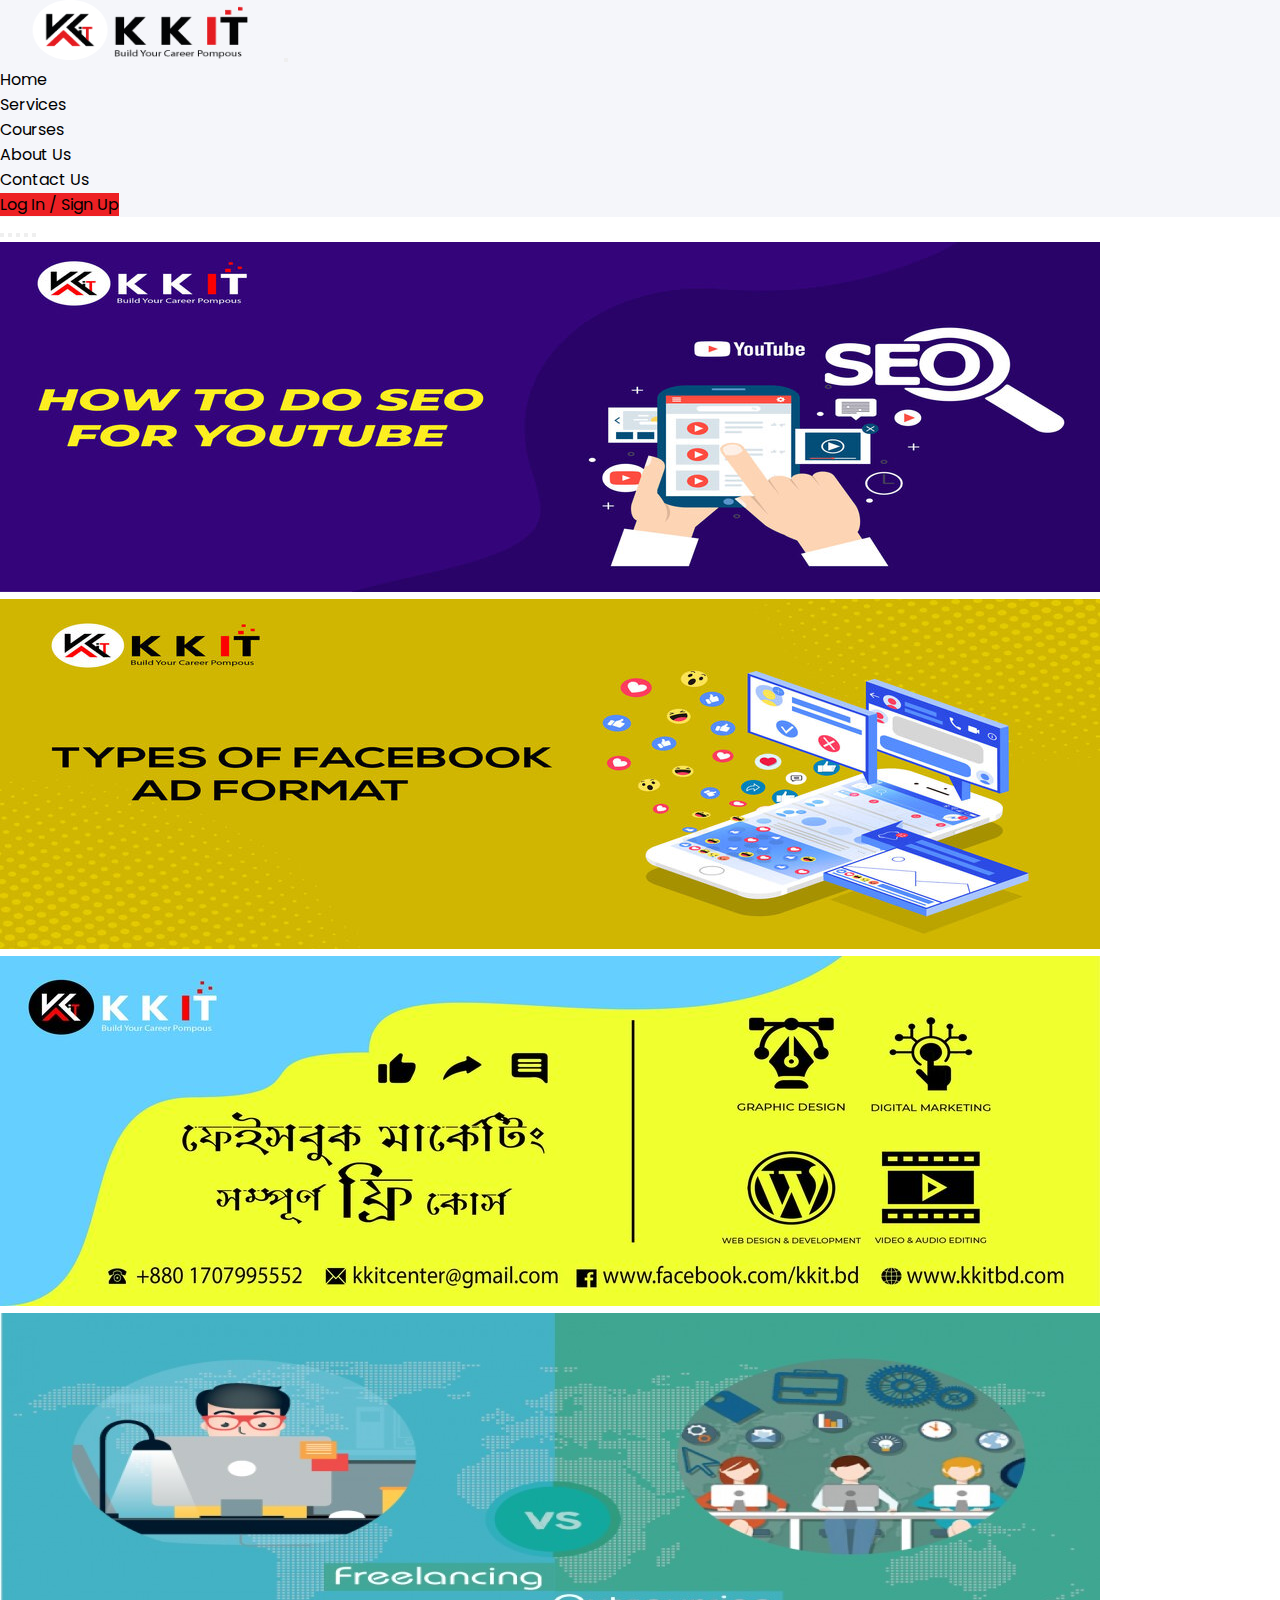
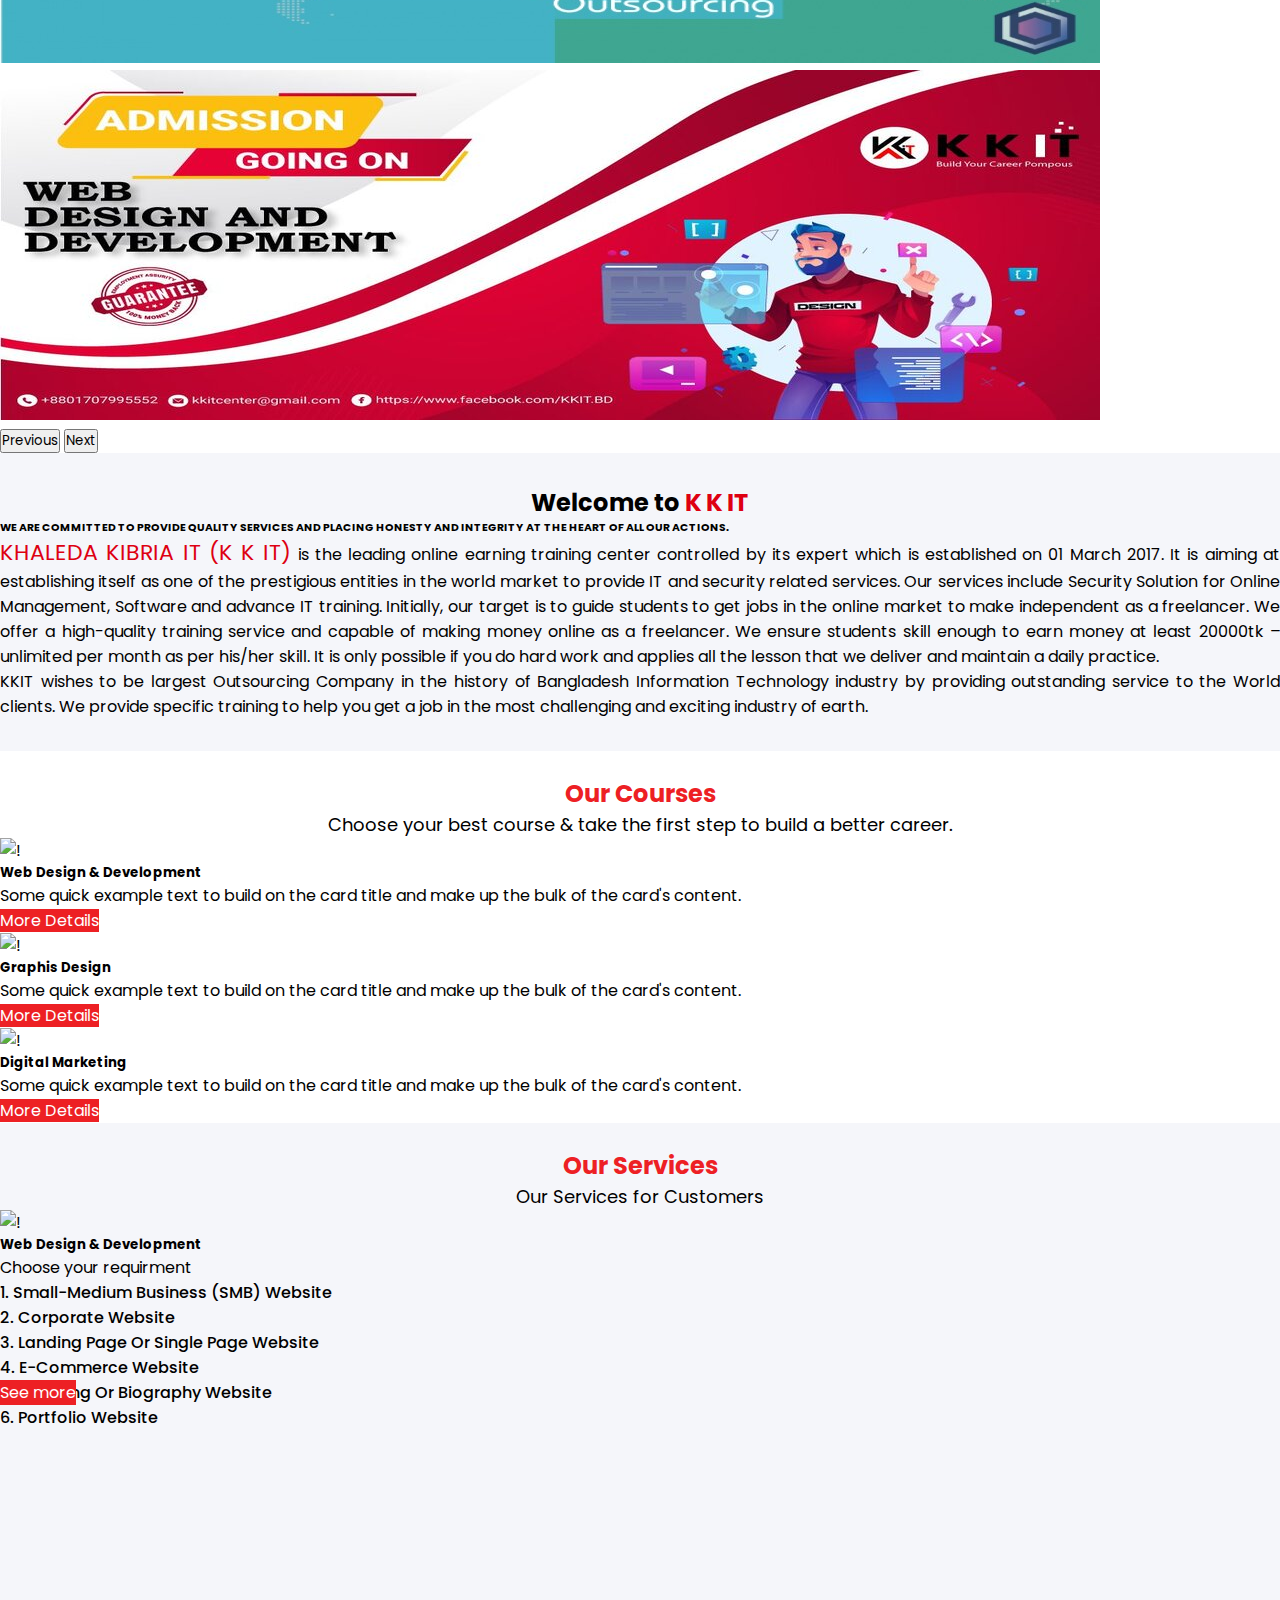
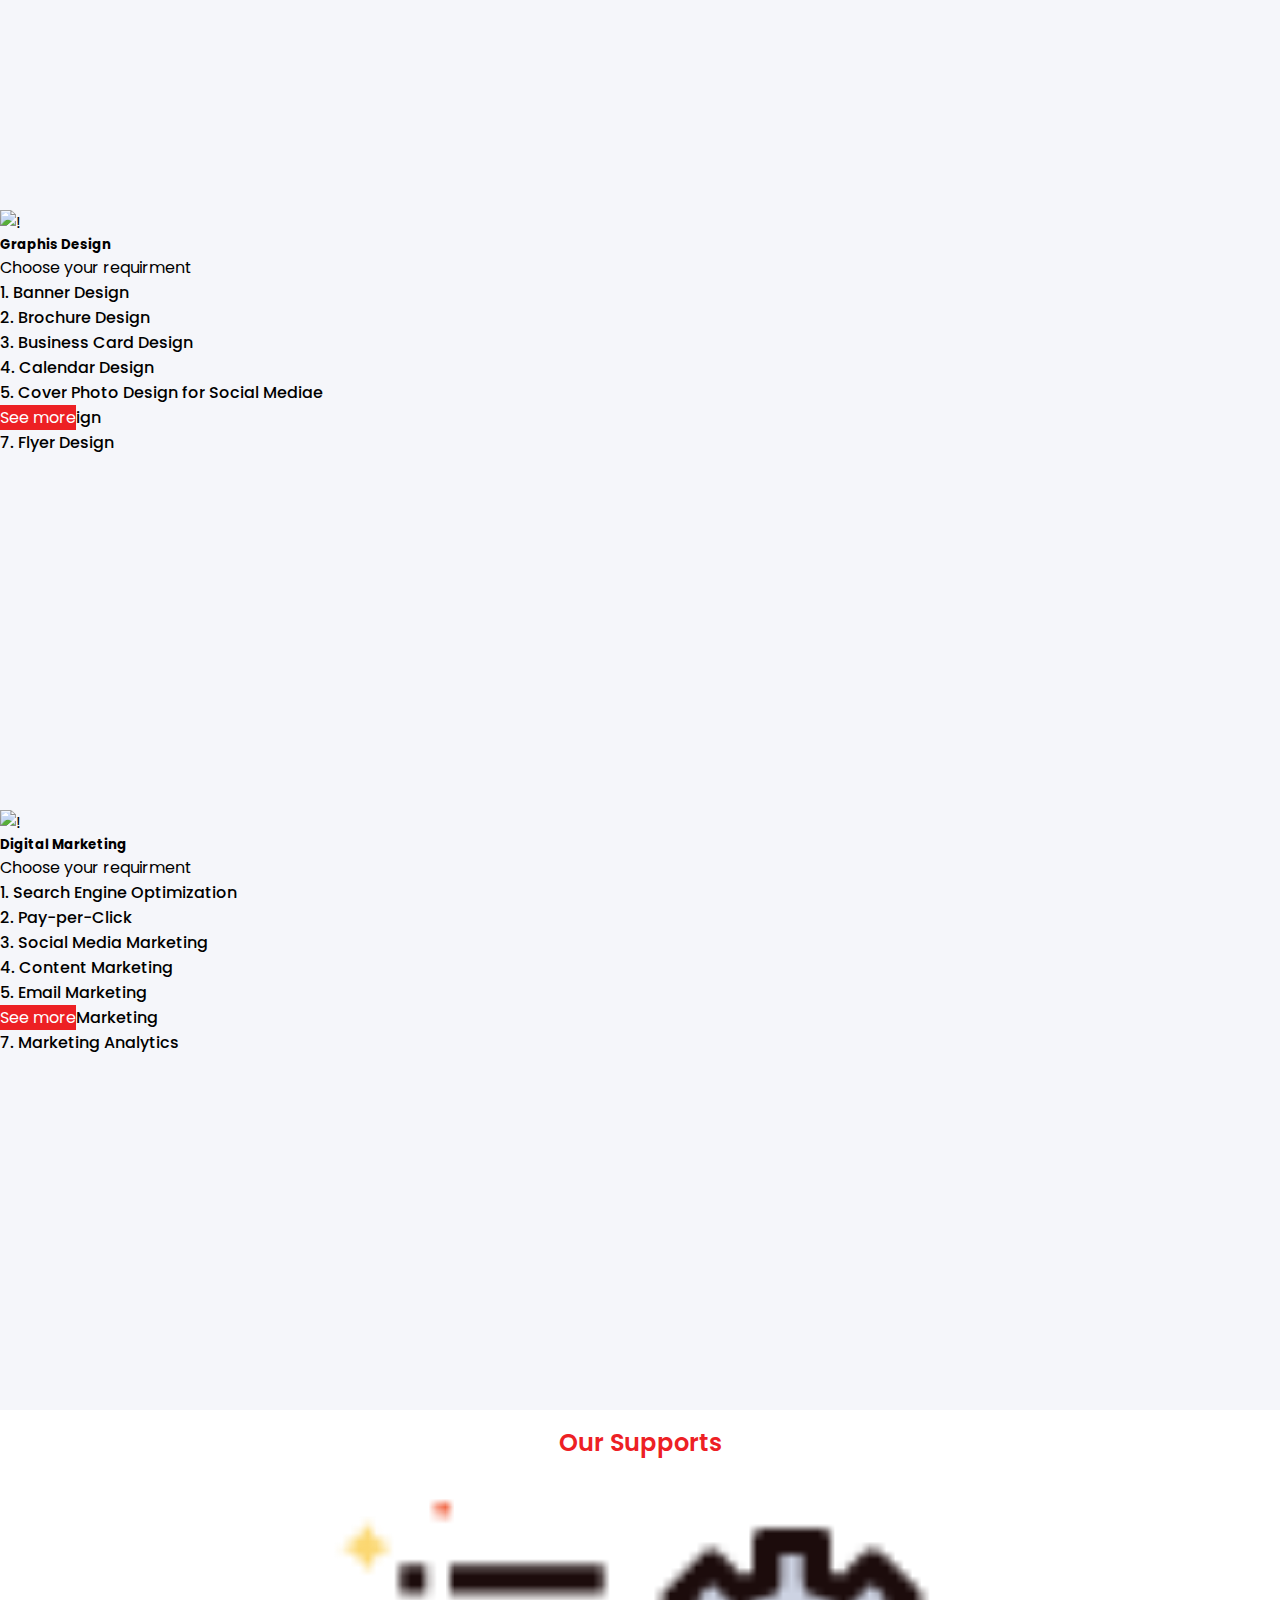
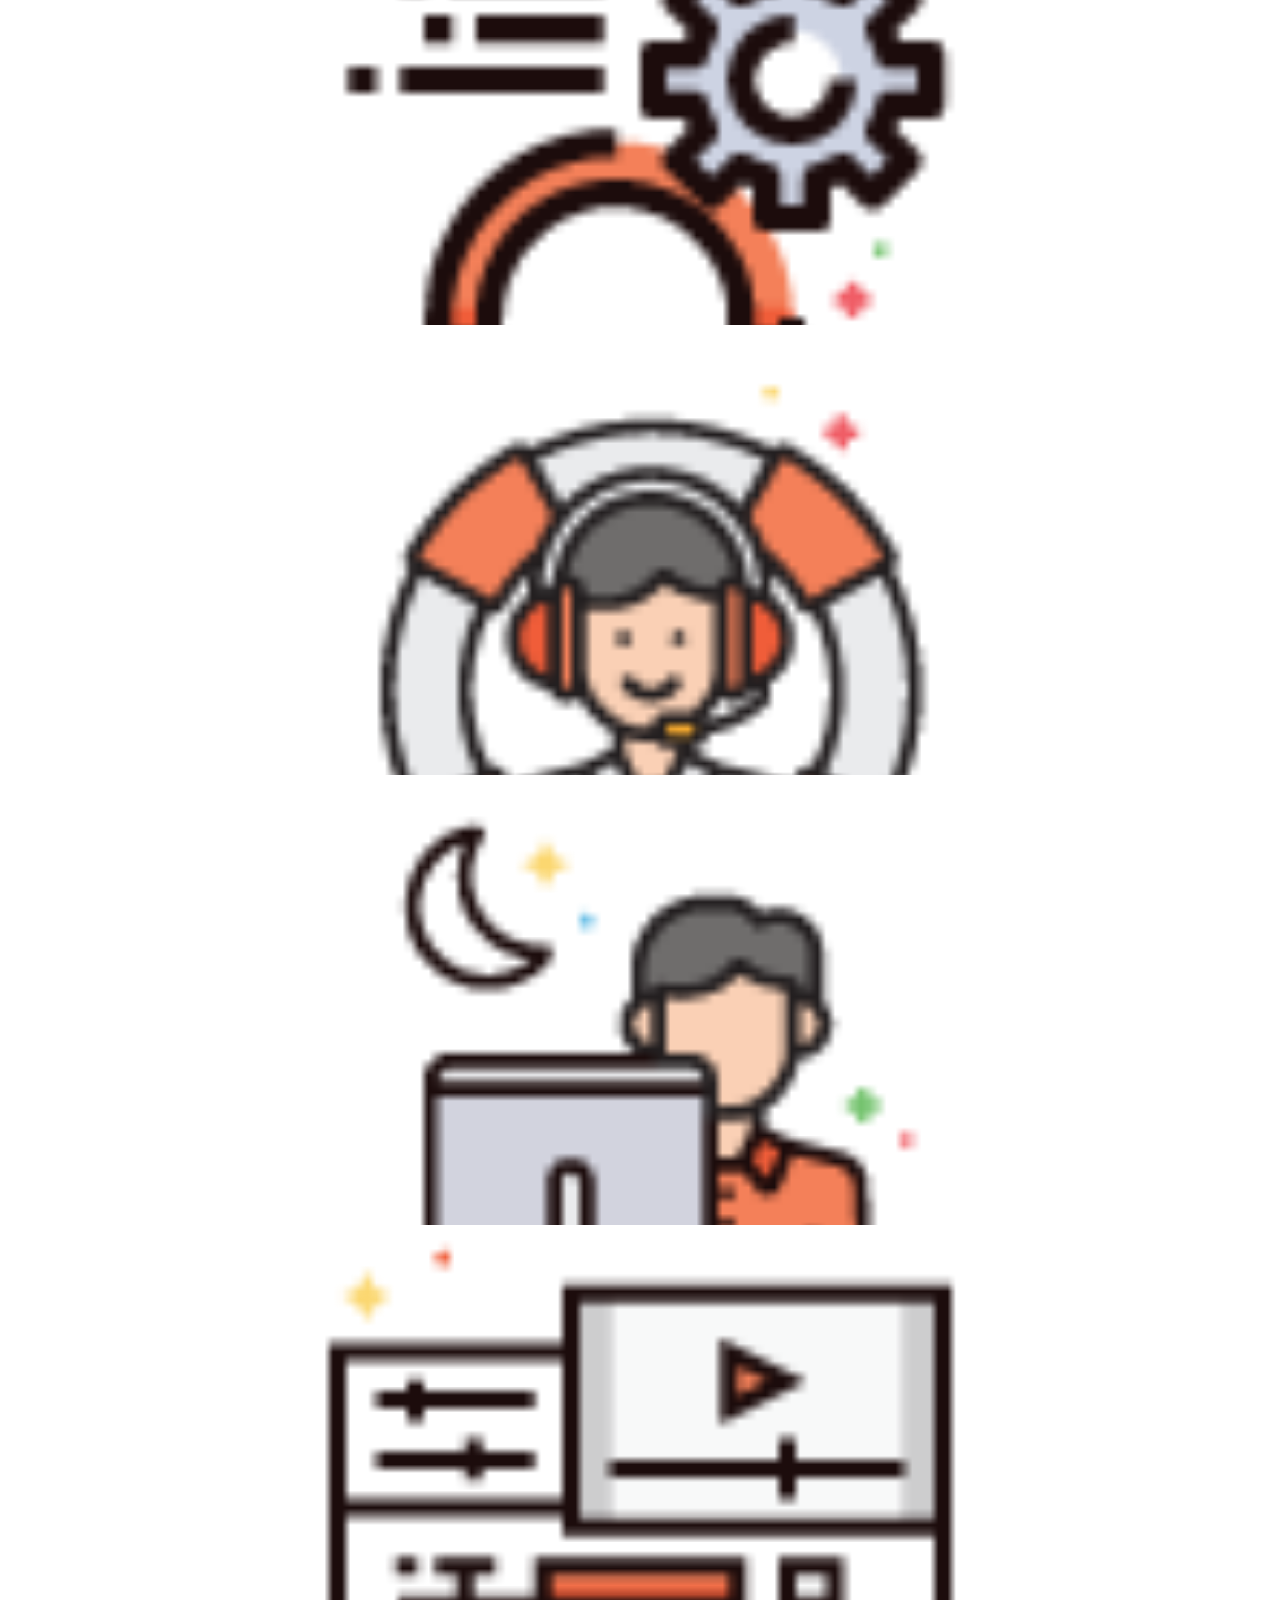
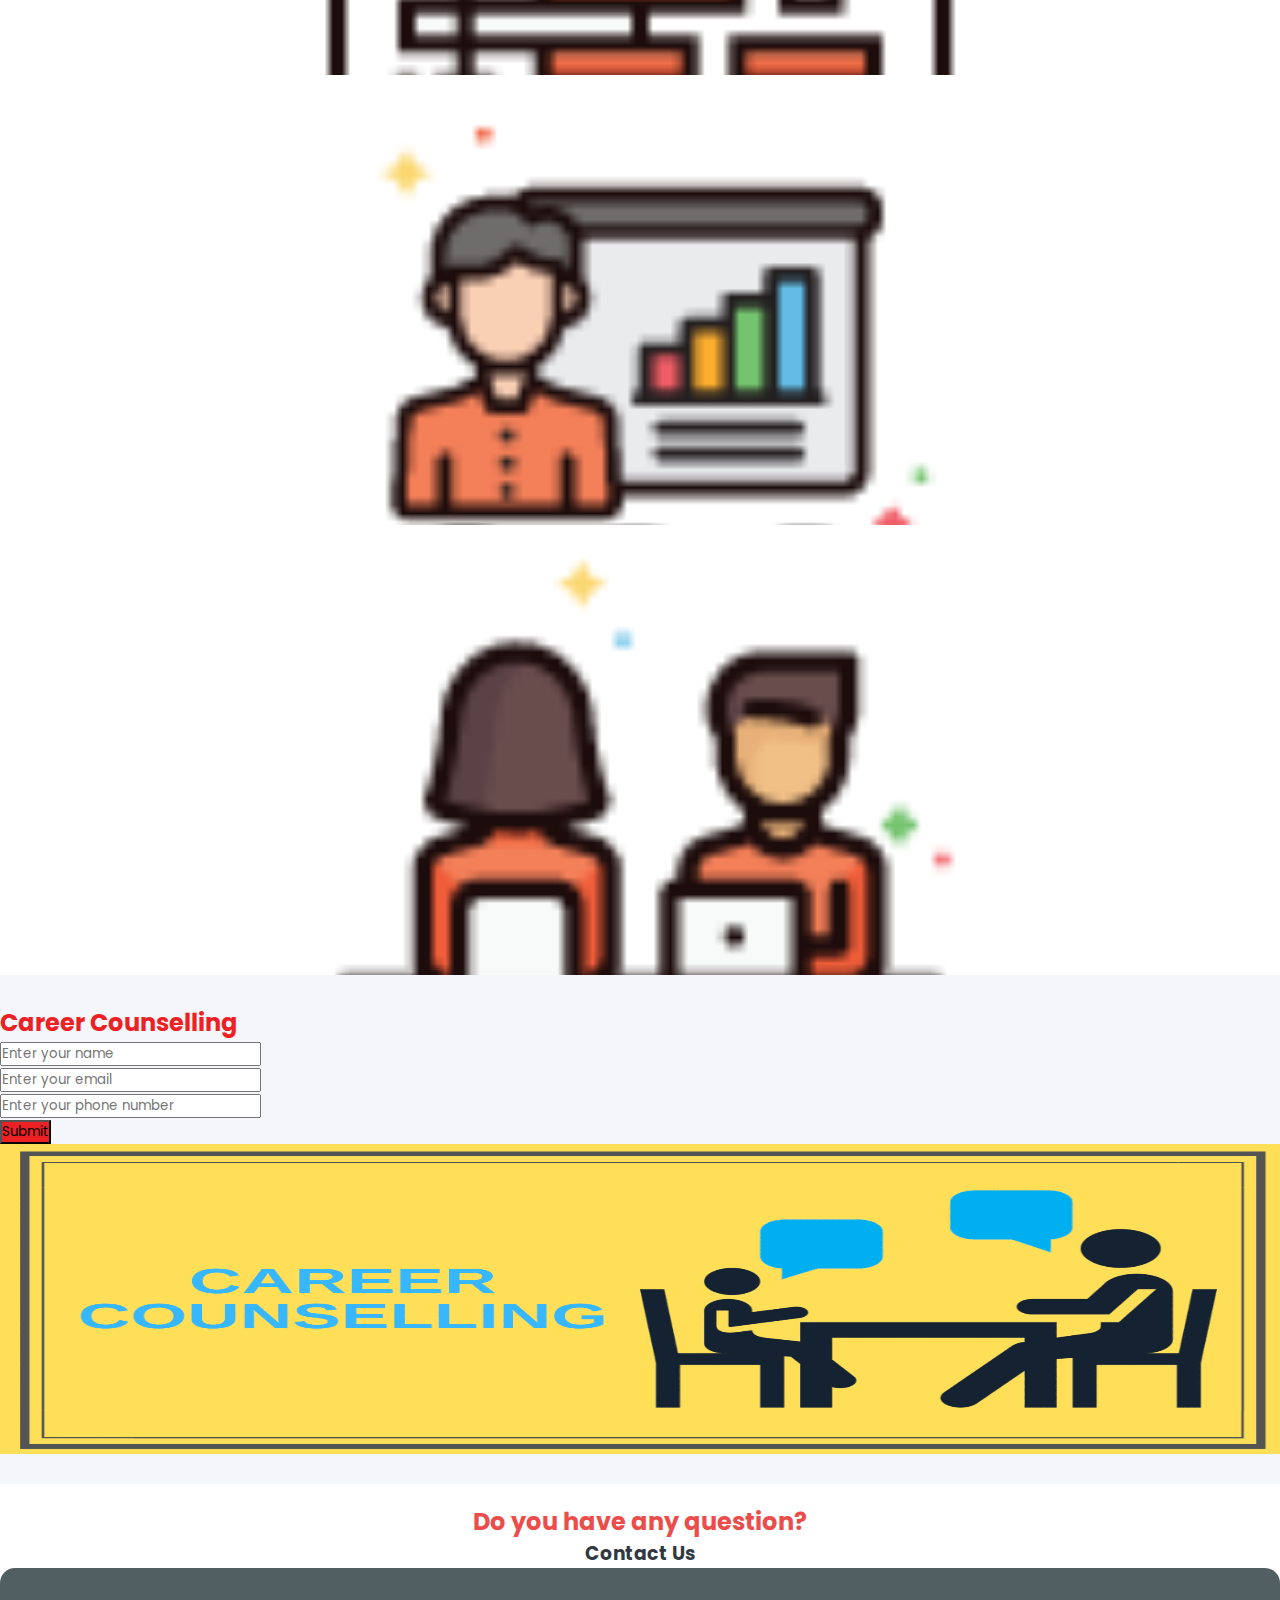
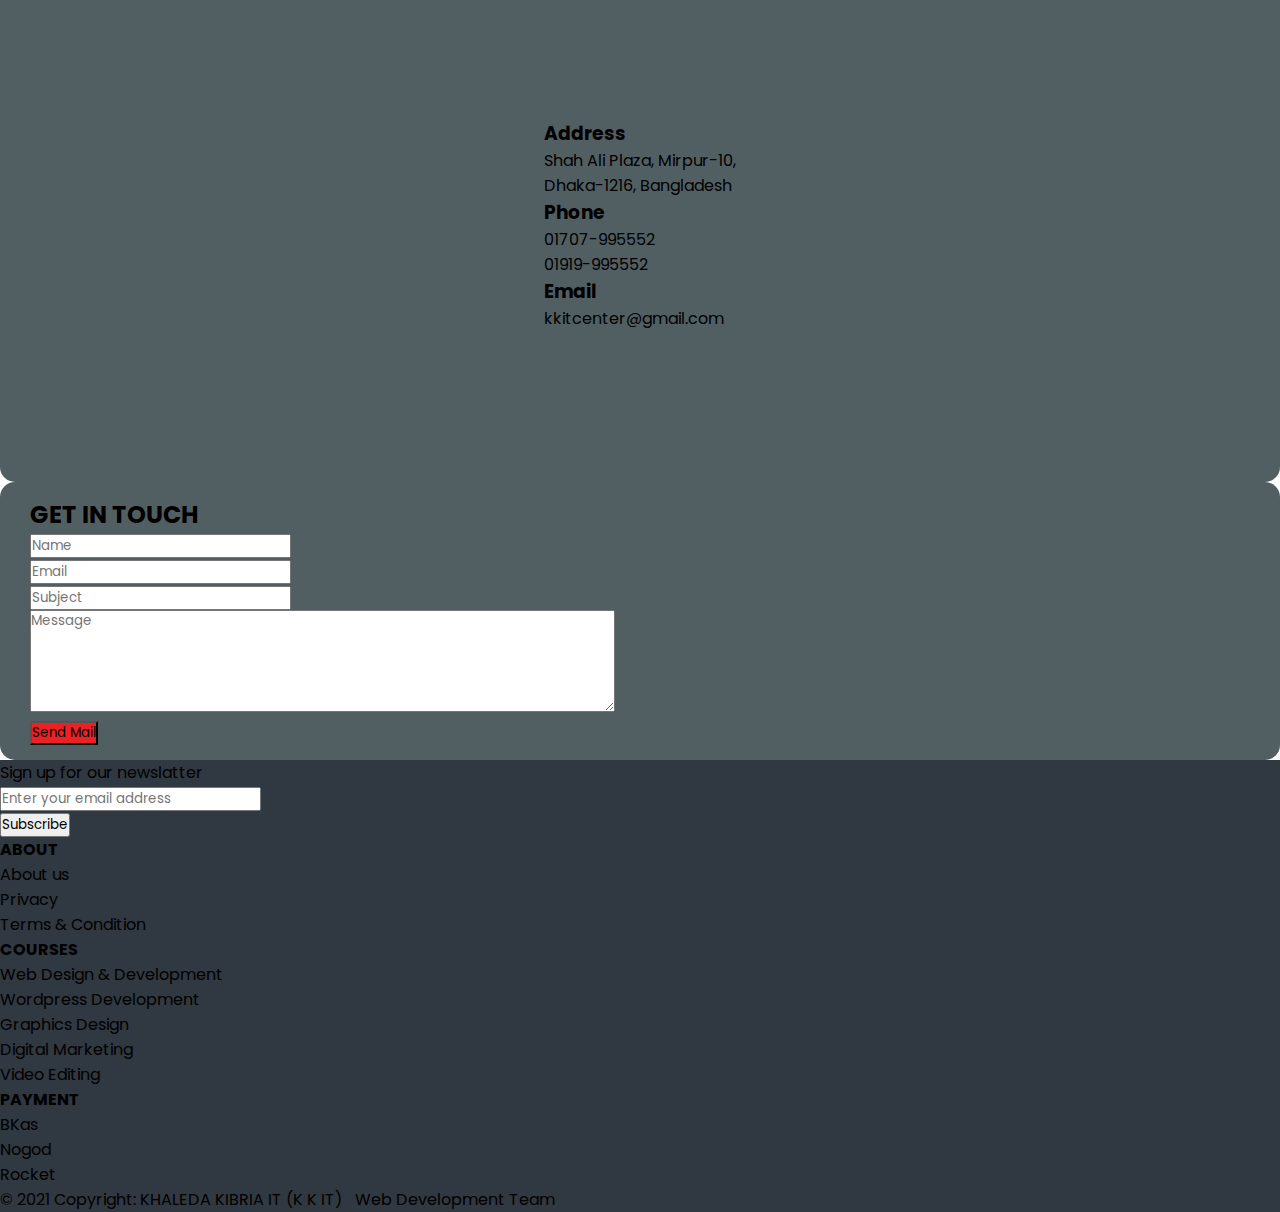
==== commit 83412e85: "tenth commit" ====
--- a/index.html
+++ b/index.html
@@ -1,540 +1,551 @@
 <!DOCTYPE html>
 <html>
-  <head>
-    <meta charset="utf-8">
-    <meta name="viewport" content="width=device-width, initial-scale=1">
-    <meta http-equiv="X-UA-Compatible" content="IE=edge">
-    <title>K K IT</title>
-    <link href="https://cdn.jsdelivr.net/npm/bootstrap@5.0.1/dist/css/bootstrap.min.css" rel="stylesheet" integrity="sha384-+0n0xVW2eSR5OomGNYDnhzAbDsOXxcvSN1TPprVMTNDbiYZCxYbOOl7+AMvyTG2x" crossorigin="anonymous">
-    <link rel="stylesheet" type="text/css" href="js/main.js">
-    <link rel="stylesheet" href="css/style.css">
-    <link href="https://maxcdn.bootstrapcdn.com/font-awesome/4.6.3/css/font-awesome.min.css" rel="stylesheet" integrity="sha384-T8Gy5hrqNKT+hzMclPo118YTQO6cYprQmhrYwIiQ/3axmI1hQomh7Ud2hPOy8SP1" crossorigin="anonymous">
-  </head>
-  <body>
-    <!--============ START OF HEADER ==============-->
-    
-    <nav class="navbar navbar-expand-lg navbar-light shadow-sm bg-light">
-      <div class="container-fluid">
-        <a class="navbar-brand" href="#">
-          <img style="height: 100%;" src="images/logo/logo.png">
-        </a>
-        <button class="navbar-toggler" type="button" data-bs-toggle="collapse" data-bs-target="#navbarSupportedContent" aria-controls="navbarSupportedContent" aria-expanded="false" aria-label="Toggle navigation">
+
+<head> 
+  <meta charset="utf-8">
+  <meta name="viewport" content="width=device-width, initial-scale=1">
+  <meta http-equiv="X-UA-Compatible" content="IE=edge">
+  <title>K K IT || Training & Service based IT Institution</title>
+  <link href="https://cdn.jsdelivr.net/npm/bootstrap@5.0.1/dist/css/bootstrap.min.css" rel="stylesheet"
+    integrity="sha384-+0n0xVW2eSR5OomGNYDnhzAbDsOXxcvSN1TPprVMTNDbiYZCxYbOOl7+AMvyTG2x" crossorigin="anonymous">
+  <link rel="shortcut icon" type="image/x-icon" href="images/logo/logo_icon.jpg">
+  <link rel="stylesheet" type="text/css" href="js/main.js">
+  <link rel="stylesheet" href="css/style.css">
+  <link href="https://maxcdn.bootstrapcdn.com/font-awesome/4.6.3/css/font-awesome.min.css" rel="stylesheet"
+    integrity="sha384-T8Gy5hrqNKT+hzMclPo118YTQO6cYprQmhrYwIiQ/3axmI1hQomh7Ud2hPOy8SP1" crossorigin="anonymous">
+</head>
+
+<body>
+  <!--============ START OF HEADER ==============-->
+  <nav class="navbar navbar-expand-lg navbar-light shadow-sm bg-light">
+    <div class="container-fluid">
+      <a class="navbar-brand" href="index.html">
+        <img class="logo" src="images/logo/logo.png">
+      </a>
+      <button class="navbar-toggler" type="button" data-bs-toggle="collapse" data-bs-target="#navbarSupportedContent"
+        aria-controls="navbarSupportedContent" aria-expanded="false" aria-label="Toggle navigation">
         <span class="navbar-toggler-icon"></span>
-        </button>
-        <div class="collapse navbar-collapse" id="navbarSupportedContent">
-          <ul class="navbar-nav mx-auto mb-2 mb-lg-0 ">
-            <li class="nav-item">
-              <a class="nav-link active fw-bold" aria-current="page" href="#">Home</a>
-            </li>
-            <li class="nav-item">
-              <a class="nav-link fw-bold" aria-current="page" href="#">Services</a>
-              <div class="p-5 shadow-sm dropdown_item">
-                <div class="row" >
-                  <div class="col-md-3">
-                    <h5><strong>Web Design & Development</strong></h5>
-                    <ul class="nav_ul text-dark">
-                      <li><a href="#"><span>&raquo;</span> Web Design (Frontend Development)</a></li>
-                      <li><a href="#"><span>&raquo;</span> Full Stack web development</a></li>
-                      <li><a href="#"><span>&raquo;</span> Laravel Advance Course</a></li>
-                      <li><a href="#"><span>&raquo;</span> WordPress Customisation Course</a></li>
-                    </ul>
-                  </div>
-                  <div class="col-md-3">
-                    <h5><strong>Graphics Design</strong></h5>
-                    <ul class="nav_ul">
-                      <li><a href="#"><span>&raquo;</span> Advanced Graphic Design</a></li>
-                      <li><a href="#"><span>&raquo;</span> Digital Image Editing</a></li>
-                      <li><a href="#"><span>&raquo;</span> UI/UX Design</a></li>
-                      <li><a href="#"><span>&raquo;</span> Motion Graphics</a></li>
-                    </ul>
-                  </div>
-                  <div class="col-md-3">
-                    <h5><strong>Digital Marketing</strong></h5>
-                    <ul class="nav_ul">
-                      <li><a href="#"><span>&raquo;</span> Digital Marketing</a></li>
-                      <li><a href="#"><span>&raquo;</span> SEO & Affiliate</a></li>
-                      <li><a href="#"><span>&raquo;</span> Social Media Marketing(SMM)</a></li>
-                    </ul>
-                  </div>
-                  <div class="col-md-3">
-                    <h5><strong>Audio and Video Editing</strong></h5>
-                    <ul class="nav_ul">
-                      <li><a href="#"><span>&raquo;</span> Basic Audio and Video editing</a></li>
-                      <li><a href="#"><span>&raquo;</span> Advance Audio and Video editing</a></li>
-                    </ul>
-                  </div>
+      </button>
+      <div class="collapse navbar-collapse" id="navbarSupportedContent">
+        <ul class="navbar-nav mx-auto mb-2 mb-lg-0 ">
+          <li class="nav-item">
+            <a class="nav-link active fw-bold" aria-current="page" href="index.html">Home</a>
+          </li>
+          <li class="nav-item">
+            <a class="nav-link fw-bold" aria-current="page" href="service_page.html">Services</a>
+          
+            <div class="p-5 shadow-sm service_dropdown_item">
+              <div class="row">
+                <div class="col-md-12">
+                  <a href="service_page.html" target="_blank" ><strong>Web Design & Development</strong></ahref >
                 </div>
               </div>
-              
-            </li>
-            <li class="nav-item">
-              <a class="nav-link fw-bold" aria-current="page" href="#">Courses</a>
-              <div class="p-5 shadow-sm dropdown_item">
-                <div class="row" >
-                  <div class="col-md-3">
-                    <h6><strong>Design & Development</strong></h6>
-                    <ul class="nav_ul">
-                      <li><a href="#"><span>&raquo;</span> Web Design (Frontend Development)</a></li>
-                      <li><a href="#"><span>&raquo;</span> Full Stack web development</a></li>
-                      <li><a href="#"><span>&raquo;</span> Laravel Advance Course</a></li>
-                      <li><a href="#"><span>&raquo;</span> WordPress Customisation Course</a></li>
-                    </ul>
-                  </div>
-                  <div class="col-md-3">
-                    <h6><strong>Graphics Design</strong></h6>
-                    <ul class="nav_ul">
-                      <li><a href="#"><span>&raquo;</span> Advanced Graphic Design</a></li>
-                      <li><a href="#"><span>&raquo;</span> Digital Image Editing</a></li>
-                      <li><a href="#"><span>&raquo;</span> UI/UX Design</a></li>
-                      <li><a href="#"><span>&raquo;</span> Motion Graphics</a></li>
-                    </ul>
-                  </div>
-                  <div class="col-md-3">
-                    <h6><strong>Digital Marketing</strong></h6>
-                    <ul class="nav_ul">
-                      <li><a href="#"><span>&raquo;</span> Digital Marketing</a></li>
-                      <li><a href="#"><span>&raquo;</span> SEO & Affiliate</a></li>
-                      <li><a href="#"><span>&raquo;</span> Social Media Marketing(SMM)</a></li>
-                    </ul>
-                  </div>
-                  <div class="col-md-3">
-                    <h6><strong>Audio and Video Editing</strong></h6>
-                    <ul class="nav_ul">
-                      <li><a href="#"><span>&raquo;</span> Basic Audio and Video editing</a></li>
-                      <li><a href="#"><span>&raquo;</span> Advance Audio and Video editing</a></li>
-                    </ul>
-                  </div>
+            </div> 
+          </li>
+          <li class="nav-item">
+            <a class="nav-link fw-bold" aria-current="page" href="courses_page.html">Courses</a>
+            <div class="p-5 shadow-sm dropdown_item">
+              <div class="row">
+                <div class="col-md-3">
+                  <h6><strong>Web Design & Development</strong></h6>
+                  <ul class="nav_ul">
+                    <li><a href="#"><span>&raquo;</span> Web Design (Frontend Development)</a></li>
+                    <li><a href="#"><span>&raquo;</span> Full Stack web development</a></li>
+                    <li><a href="#"><span>&raquo;</span> Laravel Advance Course</a></li>
+                    <li><a href="#"><span>&raquo;</span> WordPress Customisation Course</a></li>
+                  </ul>
                 </div>
-              </div>
-            </li>
-            <li class="nav-item">
-              <a class="nav-link fw-bold" aria-current="page" href="#">About Us</a>
-            </li>
-            <li class="nav-item">
-              <a class="nav-link fw-bold" aria-current="page" href="#">Contact Us</a>
-            </li>
-          </ul>
-          <ul class="navbar-nav mb-2 mb-lg-0">
-            <li class="nav-item">
-              <a class="nav-link active btn btn-danger text-white d-inline px-5" aria-current="page" href="#">Sign In</a>
-            </li>
-          </ul>
-        </div>
-      </div>
-    </nav>
-    
-    <!--============ END OF HEADER ==============-->
-    <!--============ START OF SLIDER ==============-->
-    <div class="container-fluid mx-auto mt-1">
-      <div class="row">
-        <div class="col-md-12">
-          <div id="carouselExampleCaptions" class="carousel slide" data-bs-ride="carousel">
-            <div class="carousel-indicators">
-              <button type="button" data-bs-target="#carouselExampleCaptions" data-bs-slide-to="0" class="active" aria-current="true" aria-label="Slide 1"></button>
-              <button type="button" data-bs-target="#carouselExampleCaptions" data-bs-slide-to="1" aria-label="Slide 2"></button>
-              <button type="button" data-bs-target="#carouselExampleCaptions" data-bs-slide-to="2" aria-label="Slide 3"></button>
-              <button type="button" data-bs-target="#carouselExampleCaptions" data-bs-slide-to="3" aria-label="Slide 4"></button>
-              <button type="button" data-bs-target="#carouselExampleCaptions" data-bs-slide-to="4" aria-label="Slide 5"></button>
-            </div>
-            <div class="carousel-inner">
-              <div class="carousel-item active">
-                <img src="images/slider-3.jpg" class="d-block w-100" alt="!" class="slider_size">
-                <!-- <div class="carousel-caption d-none d-md-block">
+                <div class="col-md-3">
+                  <h6><strong>Graphics Design</strong></h6>
+                  <ul class="nav_ul">
+                    <li><a href="#"><span>&raquo;</span> Advanced Graphic Design</a></li>
+                    <li><a href="#"><span>&raquo;</span> Digital Image Editing</a></li>
+                    <li><a href="#"><span>&raquo;</span> UI/UX Design</a></li>
+                    <li><a href="#"><span>&raquo;</span> Motion Graphics</a></li>
+                  </ul>
+                </div>
+                <div class="col-md-3">
+                  <h6><strong>Digital Marketing</strong></h6>
+                  <ul class="nav_ul">
+                    <li><a href="#"><span>&raquo;</span> Digital Marketing</a></li>
+                    <li><a href="#"><span>&raquo;</span> SEO & Affiliate</a></li>
+                    <li><a href="#"><span>&raquo;</span> Social Media Marketing(SMM)</a></li>
+                  </ul>
+                </div>
+                <div class="col-md-3">
+                  <h6><strong>Audio and Video Editing</strong></h6>
+                  <ul class="nav_ul">
+                    <li><a href="#"><span>&raquo;</span> Basic Audio and Video editing</a></li>
+                    <li><a href="#"><span>&raquo;</span> Advance Audio and Video editing</a></li>
+                  </ul>
+                </div>
+              </div>
+            </div>
+          </li>
+          <li class="nav-item">
+            <a class="nav-link fw-bold" aria-current="page" href="about_us_page.html">About Us</a>
+          </li>
+          <li class="nav-item">
+            <a class="nav-link fw-bold" aria-current="page" href="contact_page.html">Contact Us</a>
+          </li>
+        </ul>
+        <ul class="navbar-nav mb-2 mb-lg-0">
+          <li class="nav-item">
+            <a target="_blank" class="nav-link active btn btn-danger text-white d-inline px-3" aria-current="page" href="#">Log In / Sign Up </a>
+          </li>
+        </ul>
+      </div>
+    </div>
+  </nav>
+  <!--============ END OF HEADER ==============-->
+  <!--============ START OF SLIDER ==============-->
+  <div class="container-fluid mx-auto mt-1">
+    <div class="row">
+      <div class="col-md-12">
+        <div id="carouselExampleCaptions" class="carousel slide" data-bs-ride="carousel">
+          <div class="carousel-indicators">
+            <button type="button" data-bs-target="#carouselExampleCaptions" data-bs-slide-to="0" class="active"
+              aria-current="true" aria-label="Slide 1"></button>
+            <button type="button" data-bs-target="#carouselExampleCaptions" data-bs-slide-to="1"
+              aria-label="Slide 2"></button>
+            <button type="button" data-bs-target="#carouselExampleCaptions" data-bs-slide-to="2"
+              aria-label="Slide 3"></button>
+            <button type="button" data-bs-target="#carouselExampleCaptions" data-bs-slide-to="3"
+              aria-label="Slide 4"></button>
+            <button type="button" data-bs-target="#carouselExampleCaptions" data-bs-slide-to="4"
+              aria-label="Slide 5"></button>
+          </div>
+          <div class="carousel-inner">
+            <div class="carousel-item active">
+              <img src="images/slider-3.jpg" class="d-block w-100" alt="!" class="slider_size">
+              <!-- <div class="carousel-caption d-none d-md-block">
                   <h5>First slide label</h5>
                   <p>Some representative placeholder content for the first slide.</p>
                 </div> -->
-              </div>
-              <div class="carousel-item">
-                <img src="images/slider-4.jpg" class="d-block w-100" alt="!" class="slider_size">
-                <!-- <div class="carousel-caption d-none d-md-block">
+            </div>
+            <div class="carousel-item">
+              <img src="images/slider-4.jpg" class="d-block w-100" alt="!" class="slider_size">
+              <!-- <div class="carousel-caption d-none d-md-block">
                   <h5>Second slide label</h5>
                   <p>Some representative placeholder content for the second slide.</p>
                 </div> -->
-              </div>
-              <div class="carousel-item">
-                <img src="images/slider-5.jpg" class="d-block w-100" alt="!" class="slider_size">
-                <!-- <div class="carousel-caption d-none d-md-block">
+            </div>
+            <div class="carousel-item">
+              <img src="images/slider-5.jpg" class="d-block w-100" alt="!" class="slider_size">
+              <!-- <div class="carousel-caption d-none d-md-block">
                   <h5>Third slide label</h5>
                   <p>Some representative placeholder content for the third slide.</p>
                 </div> -->
-              </div>
-              <div class="carousel-item">
-                <img src="images/slider-1.jpg" class="d-block w-100" alt="!" class="slider_size">
-                <!-- <div class="carousel-caption d-none d-md-block">
+            </div>
+            <div class="carousel-item">
+              <img src="images/slider-1.jpg" class="d-block w-100" alt="!" class="slider_size">
+              <!-- <div class="carousel-caption d-none d-md-block">
                   <h5>Third slide label</h5>
                   <p>Some representative placeholder content for the third slide.</p>
                 </div> -->
-              </div>
-              <div class="carousel-item">
-                <img src="images/slider-2.jpg" class="d-block w-100" alt="!" class="slider_size">
-                <!-- <div class="carousel-caption d-none d-md-block">
+            </div>
+            <div class="carousel-item">
+              <img src="images/slider-2.jpg" class="d-block w-100" alt="!" class="slider_size">
+              <!-- <div class="carousel-caption d-none d-md-block">
                   <h5>Third slide label</h5>
                   <p>Some representative placeholder content for the third slide.</p>
                 </div> -->
-              </div>
-            </div>
-            <button class="carousel-control-prev" type="button" data-bs-target="#carouselExampleCaptions" data-bs-slide="prev">
+            </div>
+          </div>
+          <button class="carousel-control-prev" type="button" data-bs-target="#carouselExampleCaptions"
+            data-bs-slide="prev">
             <span class="carousel-control-prev-icon" aria-hidden="true"></span>
             <span class="visually-hidden">Previous</span>
-            </button>
-            <button class="carousel-control-next" type="button" data-bs-target="#carouselExampleCaptions" data-bs-slide="next">
+          </button>
+          <button class="carousel-control-next" type="button" data-bs-target="#carouselExampleCaptions"
+            data-bs-slide="next">
             <span class="carousel-control-next-icon" aria-hidden="true"></span>
             <span class="visually-hidden">Next</span>
-            </button>
-          </div>
-        </div>
-      </div>
-    </div>
-    <!--============ END OF SLIDER ==============-->
-    <!--============ START OF K KIT ==============-->
-    <section id="about">
-      <div class="container py-3 ">
-        <div class="row">
-          <div class="col-md-12">
-            <h2 class="fw-bold">Welcome to <span style="color: #DE0011;">K K IT</span> </h2>
-            <h6 class="fw-bold">WE ARE COMMITTED TO PROVIDE QUALITY SERVICES AND PLACING HONESTY AND INTEGRITY AT THE HEART OF ALL OUR ACTIONS.</h6 class="fw-bold">
-            <p> <span style="color: #DE0011;  font-size: 22px;">KHALEDA KIBRIA IT (K K IT)</span> is the leading online earning training center controlled by its expert which is established on 01 March 2017. It is aiming at establishing itself as one of the prestigious entities in the world market to provide IT and security related services. Our services include Security Solution for Online Management, Software and advance IT training. Initially, our target is to guide students to get jobs in the online market to make independent as a freelancer. We offer a high-quality training service and capable of making money online as a freelancer. We ensure students skill enough to earn money at least 20000tk – unlimited per month as per his/her skill. It is only possible if you do hard work and applies all the lesson that we deliver and maintain a daily practice.</p>
-            
-            <p> KKIT wishes to be largest Outsourcing Company in the history of Bangladesh Information Technology industry by providing outstanding service to the World clients. We provide specific training to help you get a job in the most challenging and exciting industry of earth.</p>
-          </div>
-        </div>
-      </div>
-    </section>
-    <!--============ END OF K KIT ==============-->
-    <!--============ START OF COURSE ==============-->
-    <section class="course">
-      <div class="container mx-auto">
-        <h2>Our Courses</h2>
-        <p class="course_p">Choose your best course & take the first step to build a better career.</p>
-        <div class="row">
-          <div class="col-lg-4 col-md-4 col-12 my-2">
-            <div class="card">
-              <img src="images/Courses/course-1.jpg" class="card-img-top" alt="!">
-              <div class="card-body">
-                <h5 class="card-title fw-bold web_title">Web Design & Development</h6>
-                <p class="card-text">Some quick example text to build on the card title and make up the bulk of the card's content.</p>
-                <a href="#" class="btn btn-primary btn_color text-center">More Details</a>
-              </div>
-            </div>
-          </div>
-          <div class="col-lg-4 col-md-4 col-12 my-2">
-            <div class="card">
-              <img src="images/Courses/course-2.jpg" class="card-img-top" alt="!">
-              <div class="card-body">
-                <h5 class="card-title fw-bold">Graphis Design</h5>
-                <p class="card-text">Some quick example text to build on the card title and make up the bulk of the card's content.</p>
-                <a href="#" class="btn btn-primary btn_color course_btn">More Details</a>
-              </div>
-            </div>
-          </div>
-          <div class="col-lg-4 col-md-4 col-12 my-2">
-            <div class="card">
-              <img src="images/Courses/course-3.jpg" class="card-img-top" alt="!">
-              <div class="card-body">
-                <h5 class="card-title fw-bold">Digital Marketing</h5>
-                <p class="card-text">Some quick example text to build on the card title and make up the bulk of the card's content.</p>
-                <a href="#" class="btn btn-primary btn_color course_btn">More Details</a>
-              </div>
-            </div>
-          </div>
-        </div>
-      </div>
-    </section>
-    <!--================= END OF COURSE =====================-->
-    <!--============ START OF SERVICE SECTION ================-->
-    <section class="service">
-      <div class="container mx-auto">
-        <h2>Our Services</h2>
-        <p class="service_p">Our Services for Customers </p>
-        <div class="row">
-          <div class="col-lg-4 col-md-4 col-12 my-2">
-            <div class="card card_size">
-              <img src="images/Courses/course-1.jpg" class="card-img-top" alt="!">
-              <div class="card-body">
-                <h5 class="card-title fw-bold web_title">Web Design & Development</h5>
-                <p class="card-text">Choose your requirment</p>
-                <div class="s-links" >
-                  <ul>
-                    <li><a href="#">1. Small-Medium Business (SMB) Website</a></li>
-                    <li><a href="#">2. Corporate Website</a></li>
-                    <li><a href="#">3. Landing Page Or Single Page Website</a></li>
-                    <li><a href="#">4. E-Commerce Website</a></li>
-                    <li><a href="#">5. Branding Or Biography Website</a></li>
-                    <li><a href="#">6. Portfolio Website</a></li>
-                  </ul>
-                </div>
-                <div class="service_detail">
-                  <a href="#" class="btn btn-primary btn-sm btn_color text-center ">See more</a>
-                </div>
-              </div>
-            </div>
-          </div>
-          <div class="col-lg-4 col-md-4 col-12 my-2">
-            <div class="card card_size">
-              <img src="images/Courses/course-2.jpg" class="card-img-top" alt="!">
-              <div class="card-body">
-                <h5 class="card-title fw-bold">Graphis Design</h5>
-                <p class="card-text">Choose your requirment</p>
-                <div class="s-links" >
-                  <ul>
-                    <li><a href="#">1. Banner Design</a></li>
-                    <li><a href="#">2. Brochure Design</a></li>
-                    <li><a href="#">3. Business Card Design</a></li>
-                    <li><a href="#">4. Calendar Design</a></li>
-                    <li><a href="#">5. Cover Photo Design for Social Mediae</a></li>
-                    <li><a href="#">6. CV Design</a></li>
-                    <li><a href="#">7. Flyer Design </a></li>
-                  </ul>
-                </div>
-                <div class="service_detail">
-                  <a href="#" class="btn btn-primary btn-sm btn_color text-center ">See more </a>
-                </div>
-              </div>
-            </div>
-          </div>
-          <div class="col-lg-4 col-md-4 col-12 my-2">
-            <div class="card card_size">
-              <img src="images/Courses/course-3.jpg" class="card-img-top" alt="!">
-              <div class="card-body">
-                <h5 class="card-title fw-bold">Digital Marketing</h5>
-                <p class="card-text">Choose your requirment</p>
-                <div class="s-links" >
-                  <ul>
-                    <li><a href="#">1. Search Engine Optimization</a></li>
-                    <li><a href="#">2. Pay-per-Click</a></li>
-                    <li><a href="#">3. Social Media Marketing</a></li>
-                    <li><a href="#">4. Content Marketing</a></li>
-                    <li><a href="#">5. Email Marketing</a></li>
-                    <li><a href="#">6. Mobile Marketing</a></li>
-                    <li><a href="#">7. Marketing Analytics</a></li>
-                  </ul>
-                </div>
-                <div class="service_detail">
-                  <a href="#" class="btn btn-primary btn-sm btn_color text-center ">See more</a>
-                </div>
-              </div>
-            </div>
-          </div>
-        </div>
-      </div>
-    </section>
-    <!--============ END OF SERVICE SECTION ==================-->
-    <!--============ START OF FACILITY SECTION ==============-->
-    <section class="facility">
-      <h2>Our Supports</h2>
-      <div class="container support">
-        <div class="row">
-          <div class="col-lg-4 col-md-4 col-12 my-2">
-            <div class="card card_size">
-              <img src="images/facilities/24x7.png"  alt="!" class="faci_img">
-              <div class="card-body">
-                <h5 class="card-title">24/7 Online Support</h5>
-                <p class="card-text">24/7 Online Support- We always listen to our students. Any time they are in a problem, our team is always online for providing support to them. Even at night, we are online for your projects ongoing.</p>
-              </div>
-            </div>
-          </div>
-          <div class="col-lg-4 col-md-4 col-12 my-2">
-            <div class="card card_size">
-              <img src="images/facilities/faci1.png" alt="!" class="faci_img">
-              <div class="card-body">
-                <h5 class="card-title">Lifetime Support</h5>
-                <p class="card-text">All CITI students get supports for life. For any live project get our experts' guideline and maintain it in international standard.</p>
-              </div>
-            </div>
-          </div>
-          <div class="col-lg-4 col-md-4 col-12 my-2">
-            <div class="card card_size">
-              <img src="images/facilities/faci2.png" alt="!" class="faci_img">
-              <div class="card-body">
-                <h5 class="card-title">Practice Lab Support</h5>
-                <p class="card-text">We offer lab practise facilities for weak students where they can practice the task and be able to hold the attention by solving what is not understood by them.</p>
-              </div>
-            </div>
-          </div>
-        </div>
-        <div class="row pt-3">
-          <div class="col-lg-4 col-md-4 col-12 my-2">
-            <div class="card card_size">
-              <img src="images/facilities/faci3.png" alt="!" class="faci_img">
-              <div class="card-body">
-                <h5 class="card-title">Class Video</h5>
-                <p class="card-text">Get the recorded lectures and class practical as video. It will create a good storage of materials for future. And you can practice at home with the help of these materials.</p>
-              </div>
-            </div>
-          </div>
-          <div class="col-lg-4 col-md-4 col-12 my-2">
-            <div class="card card_size">
-              <img src="images/facilities/faci4.png" alt="!" class="faci_img">
-              <div class="card-body">
-                <h5 class="card-title">Review Class</h5>
-                <p class="card-text">Ensure 100% learning of tools, techniques, designs by our review classes for each batch. Better understand the difficult terms by revising every topic.</p>
-              </div>
-            </div>
-          </div>
-          <div class="col-lg-4 col-md-4 col-12 my-2">
-            <div class="card card_size">
-              <img src="images/facilities/faci5.png" alt="!" class="faci_img">
-              <div class="card-body">
-                <h5 class="card-title">Job Placement</h5>
-                <p class="card-text">Acquire exclusive opportunities to work in international marketplaces as an expert freelancer. CITI creates opportunities by adding value to your career.</p>
-              </div>
-            </div>
-          </div>
-        </div>
-      </div>
-    </section>
-    <!--============ END OF FACILITY SECTION ================-->
-    
-    <!--============ START OF CAREER  SECTION ==================-->
-    <section class="career my-5">
-      <div class="container">
-        <div class="row">
-          <div class="col-lg-6 col-md-6 col-12">
-            <h2 class="brand_color fw-bold my-4">Career Counselling</h2>
-            <form>
-              <div class="col-md-12">
-                <input class="form-control" type="text" name="name" placeholder="Enter your name"><br>
-              </div>
-              <div class="col-md-12">
-                <input class="form-control" type="text" name="email" placeholder="Enter your email"><br>
-              </div>
-              <div class="col-md-12">
-                <input class="form-control" type="text" name="phone" placeholder="Enter your phone number"><br>
-              </div>
-              <div class="col-md-12">
-                <input class="form-control btn btn-danger" type="submit" name="submit" value="Submit">
-              </div>
-            </form>
-          </div>
-          <div class="col-lg-6 col-md-6 col-12 img_placing">
-            <img src="images/career-counselling.png" width="100%">
-          </div>
-        </div>
-      </div>
-    </section>
-    <!--============ END OF CAREER SECTION ==================-->
-    <!--============ START OF CONTACT SECTION ==================-->
-    <section class="contact">
-      <div class="container">
-        <div class="row">
-          <div class="col-md-12 contact-heading pb-4">
-            <h2>Do you have any question?</h2>
-            <h3>Contact Us</h3>
-          </div>
-          <div class="col-md-6 col-12">
-            <div class="contact-left mb-4">
-              <div class="">
-                <h3 class="text-white text-center"><i class="fa fa-map-marker contact_icon" aria-hidden="true"></i> Address</h3>
-                <p class="text-white text-center">Shah Ali Plaza, Mirpur-1216,<br> Dhaka,Bangladesh</p>
-                <div class="my-5">
-                  <h3 class="text-white text-center"><i class="fa fa-phone contact_icon" aria-hidden="true"></i> Phone</h3>
-                  <p class="text-white text-center">01707-995552</p>
-                </div>
-                <h3 class="text-white text-center"><i class="fa fa-envelope contact_icon" aria-hidden="true"></i> Email</h3>
-                <p class="text-white text-center">kkitcenter@gmail.com</p>
-              </div>
-            </div>
-          </div>
-          <div class="col-md-6 col-12">
-            <div class="contact-right mb-4">
-              <h2 class="text-light text-center py-4">GET IN TOUCH</h2>
-              <div class="mx-4">
-                <form action="">
-                  <input type="text" placeholder="Name" class="form-control" ><br>
-                  <input type="text" placeholder="Email" class="form-control"><br>
-                  <input type="text" placeholder="Subject" class="form-control"><br>
-                  <textarea name="" id="" cols="50" rows="5" placeholder="Message" class="form-control "></textarea>
-                </form>
-                <button type="button" class="btn btn-danger form-control  my-3">Send Mail</button>
-              </div>
-            </div>
-          </div>
-        </div>
-      </div>
-    </section>
-    <!--============ END OF CONTACT SECTION ====================-->
-    <!--============ START OF FOOTER SECTION ====================-->
-    <footer class="py-5 text-center text-white">
-      <div class="container">
-        <div class="row my-4">
-          <div class="col-md-12 ">
-            <div class="f-btn m-2 fot_icon">
-              <a href="#" class="btn btn-outline-light m-1">
+          </button>
+        </div>
+      </div>
+    </div>
+  </div>
+  <!--============ END OF SLIDER ==============-->
+  <!--============ START OF K KIT ==============-->
+  <section id="about">
+    <div class="container py-3 ">
+      <div class="row">
+        <div class="col-md-12">
+          <h2 class="fw-bold">Welcome to <span style="color: #DE0011;">K K IT</span> </h2>
+          <h6 class="fw-bold">WE ARE COMMITTED TO PROVIDE QUALITY SERVICES AND PLACING HONESTY AND INTEGRITY AT THE
+            HEART OF ALL OUR ACTIONS.</h6 class="fw-bold">
+          <p> <span style="color: #DE0011;  font-size: 22px;">KHALEDA KIBRIA IT (K K IT)</span> is the leading online
+            earning training center controlled by its expert which is established on 01 March 2017. It is aiming at
+            establishing itself as one of the prestigious entities in the world market to provide IT and security
+            related services. Our services include Security Solution for Online Management, Software and advance IT
+            training. Initially, our target is to guide students to get jobs in the online market to make independent as
+            a freelancer. We offer a high-quality training service and capable of making money online as a freelancer.
+            We ensure students skill enough to earn money at least 20000tk – unlimited per month as per his/her skill.
+            It is only possible if you do hard work and applies all the lesson that we deliver and maintain a daily
+            practice.</p>
+
+          <p> KKIT wishes to be largest Outsourcing Company in the history of Bangladesh Information Technology industry
+            by providing outstanding service to the World clients. We provide specific training to help you get a job in
+            the most challenging and exciting industry of earth.</p>
+        </div>
+      </div>
+    </div>
+  </section>
+  <!--============ END OF K KIT ==============-->
+  <!--============ START OF COURSE ==============-->
+  <section class="course">
+    <div class="container mx-auto">
+      <h2>Our Courses</h2>
+      <p class="course_p">Choose your best course & take the first step to build a better career.</p>
+      <div class="row">
+       
+        <div class="col-lg-4 col-md-4 col-12 my-2">
+          <div class="card">
+            <img src="images/Courses/course-1.jpg" class="card-img-top" alt="!">
+            <div class="card-body">
+              <h5 class="card-title fw-bold course_title">Web Design & Development</h6>
+                <p class="card-text">Some quick example text to build on the card title and make up the bulk of the
+                  card's content.</p>
+                <a href="#" class="btn btn_color text-light text-center course_hover">More Details</a>
+            </div>
+          </div>
+        </div>
+        
+        <div class="col-lg-4 col-md-4 col-12 my-2">
+          <div class="card">
+            <img src="images/Courses/course-2.jpg" class="card-img-top" alt="!">
+            <div class="card-body">
+              <h5 class="card-title course_title fw-bold">Graphis Design</h5>
+              <p class="card-text">Some quick example text to build on the card title and make up the bulk of the card's
+                content.</p>
+              <a href="#" class="btn text-light btn_color course_hover">More Details</a>
+            </div>
+          </div>
+        </div>
+        
+        <div class="col-lg-4 col-md-4 col-12 my-2">
+          <div class="card">
+            <img src="images/Courses/course-3.jpg" class="card-img-top" alt="!">
+            <div class="card-body">
+              <h5 class="card-title course_title fw-bold">Digital Marketing</h5>
+              <p class="card-text">Some quick example text to build on the card title and make up the bulk of the card's
+                content.</p>
+              <a href="#" class="btn text-light btn_color course_hover">More Details</a>
+            </div>
+          </div>
+        
+        </div>
+
+      </div>
+    </div>
+  </section>
+  <!--================= END OF COURSE =====================-->
+  <!--============ START OF SERVICE SECTION ================-->
+  <section class="service">
+    <div class="container mx-auto">
+      <h2>Our Services</h2>
+      <p class="service_p">Our Services for Customers </p>
+      <div class="row">
+       
+        <div class="col-lg-4 col-md-4 col-12 my-2">
+          <div class="card card_size">
+            <img src="images/Courses/course-1.jpg" class="card-img-top" alt="!">
+            <div class="card-body">
+              <h5 class="card-title fw-bold service_title">Web Design & Development</h5>
+              <p class="card-text">Choose your requirment</p>
+              <div class="s-links">
+                <ul>
+                  <li><a href="#">1. Small-Medium Business (SMB) Website</a></li>
+                  <li><a href="#">2. Corporate Website</a></li>
+                  <li><a href="#">3. Landing Page Or Single Page Website</a></li>
+                  <li><a href="#">4. E-Commerce Website</a></li>
+                  <li><a href="#">5. Branding Or Biography Website</a></li>
+                  <li><a href="#">6. Portfolio Website</a></li>
+                </ul>
+              </div>
+              <div class="service_detail">
+                <a href="home_page_require/service_home.html" class="btn btn-sm btn_color text-center service_hover px-4 py-2 ">See more</a>
+              </div>
+            </div>
+          </div>
+        </div>
+
+        <div class="col-lg-4 col-md-4 col-12 my-2">
+          <div class="card card_size">
+            <img src="images/Courses/course-2.jpg" class="card-img-top" alt="!">
+            <div class="card-body">
+              <h5 class="card-title service_title fw-bold">Graphis Design</h5>
+              <p class="card-text">Choose your requirment</p>
+              <div class="s-links">
+                <ul>
+                  <li><a href="#">1. Banner Design</a></li>
+                  <li><a href="#">2. Brochure Design</a></li>
+                  <li><a href="#">3. Business Card Design</a></li>
+                  <li><a href="#">4. Calendar Design</a></li>
+                  <li><a href="#">5. Cover Photo Design for Social Mediae</a></li>
+                  <li><a href="#">6. CV Design</a></li>
+                  <li><a href="#">7. Flyer Design </a></li>
+                </ul>
+              </div>
+              <div class="service_detail">
+                <a href="#" class="btn btn-sm btn_color text-center service_hover px-4 py-2 ">See more </a>
+              </div>
+            </div>
+          </div>
+        </div>
+
+        <div class="col-lg-4 col-md-4 col-12 my-2">
+          <div class="card card_size">
+            <img src="images/Courses/course-3.jpg" class="card-img-top" alt="!">
+            <div class="card-body">
+              <h5 class="card-title service_title fw-bold">Digital Marketing</h5>
+              <p class="card-text">Choose your requirment</p>
+              <div class="s-links">
+                <ul>
+                  <li><a href="#">1. Search Engine Optimization</a></li>
+                  <li><a href="#">2. Pay-per-Click</a></li>
+                  <li><a href="#">3. Social Media Marketing</a></li>
+                  <li><a href="#">4. Content Marketing</a></li>
+                  <li><a href="#">5. Email Marketing</a></li>
+                  <li><a href="#">6. Mobile Marketing</a></li>
+                  <li><a href="#">7. Marketing Analytics</a></li>
+                </ul>
+              </div>
+              <div class="service_detail">
+                <a href="#" class="btn btn-sm btn_color text-center service_hover px-4 py-2 ">See more</a>
+              </div>
+            </div>
+          </div>
+        </div>
+      </div>
+    </div>
+  </section>
+  <!--============ END OF SERVICE SECTION ==================-->
+  <!--============ START OF FACILITY SECTION ==============-->
+  <section class="facility">
+    <h2>Our Supports</h2>
+    <div class="container support">
+      <div class="row">
+        <div class="col-lg-4 col-md-4 col-12 my-2">
+          <div class="card card_size">
+            <img src="images/facilities/24x7.png" alt="!" class="faci_img">
+            <div class="card-body">
+              <h5 class="card-title">24/7 Online Support</h5>
+              <p class="card-text">24/7 Online Support- We always listen to our students. Any time they are in a
+                problem, our team is always online for providing support to them. Even at night, we are online for your
+                projects ongoing.</p>
+            </div>
+          </div>
+        </div>
+        <div class="col-lg-4 col-md-4 col-12 my-2">
+          <div class="card card_size">
+            <img src="images/facilities/faci1.png" alt="!" class="faci_img">
+            <div class="card-body">
+              <h5 class="card-title">Lifetime Support</h5>
+              <p class="card-text">All CITI students get supports for life. For any live project get our experts'
+                guideline and maintain it in international standard.</p>
+            </div>
+          </div>
+        </div>
+        <div class="col-lg-4 col-md-4 col-12 my-2">
+          <div class="card card_size">
+            <img src="images/facilities/faci2.png" alt="!" class="faci_img">
+            <div class="card-body">
+              <h5 class="card-title">Practice Lab Support</h5>
+              <p class="card-text">We offer lab practise facilities for weak students where they can practice the task
+                and be able to hold the attention by solving what is not understood by them.</p>
+            </div>
+          </div>
+        </div>
+      </div>
+      <div class="row pt-3">
+        <div class="col-lg-4 col-md-4 col-12 my-2">
+          <div class="card card_size">
+            <img src="images/facilities/faci3.png" alt="!" class="faci_img">
+            <div class="card-body">
+              <h5 class="card-title">Class Video</h5>
+              <p class="card-text">Get the recorded lectures and class practical as video. It will create a good storage
+                of materials for future. And you can practice at home with the help of these materials.</p>
+            </div>
+          </div>
+        </div>
+        <div class="col-lg-4 col-md-4 col-12 my-2">
+          <div class="card card_size">
+            <img src="images/facilities/faci4.png" alt="!" class="faci_img">
+            <div class="card-body">
+              <h5 class="card-title">Review Class</h5>
+              <p class="card-text">Ensure 100% learning of tools, techniques, designs by our review classes for each
+                batch. Better understand the difficult terms by revising every topic.</p>
+            </div>
+          </div>
+        </div>
+        <div class="col-lg-4 col-md-4 col-12 my-2">
+          <div class="card card_size">
+            <img src="images/facilities/faci5.png" alt="!" class="faci_img">
+            <div class="card-body">
+              <h5 class="card-title">Job Placement</h5>
+              <p class="card-text">Acquire exclusive opportunities to work in international marketplaces as an expert
+                freelancer. CITI creates opportunities by adding value to your career.</p>
+            </div>
+          </div>
+        </div>
+      </div>
+    </div>
+  </section>
+  <!--============ END OF FACILITY SECTION ================-->
+
+  <!--============ START OF CAREER  SECTION ==================-->
+  <section class="career my-5">
+    <div class="container">
+      <div class="row">
+        <div class="col-lg-6 col-md-6 col-12">
+          <h2 class="brand_color fw-bold my-4">Career Counselling</h2>
+          <form>
+            <div class="col-md-12">
+              <input class="form-control" type="text" name="name" placeholder="Enter your name"><br>
+            </div>
+            <div class="col-md-12">
+              <input class="form-control" type="text" name="email" placeholder="Enter your email"><br>
+            </div>
+            <div class="col-md-12">
+              <input class="form-control" type="text" name="phone" placeholder="Enter your phone number"><br>
+            </div>
+            <div class="col-md-12">
+              <input class="form-control btn btn-danger" type="submit" name="submit" value="Submit">
+            </div>
+          </form>
+        </div>
+        <div class="col-lg-6 col-md-6 col-12 img_placing">
+          <img src="images/career-counselling.png" width="100%">
+        </div>
+      </div>
+    </div>
+  </section>
+  <!--============ END OF CAREER SECTION ==================-->
+  <!--============ START OF CONTACT SECTION ==================-->
+  <section class="contact">
+    <div class="container">
+      <div class="row">
+        <div class="col-md-12 contact-heading pb-4">
+          <h2>Do you have any question?</h2>
+          <h3>Contact Us</h3>
+        </div>
+        <div class="col-md-6 col-12">
+          <div class="contact-left mb-4">
+            <div class="">
+              <h3 class="text-white text-center"><i class="fa fa-map-marker contact_icon" aria-hidden="true"></i>
+                Address</h3>
+              <p class="text-white text-center">Shah Ali Plaza, Mirpur-10,<br> Dhaka-1216, Bangladesh</p>
+              <div class="my-5">
+                <h3 class="text-white text-center"><i class="fa fa-phone contact_icon" aria-hidden="true"></i> Phone
+                </h3>
+                <p class="text-white text-center">01707-995552 <br> 01919-995552</p>
+              </div>
+              <h3 class="text-white text-center"><i class="fa fa-envelope contact_icon" aria-hidden="true"></i> Email
+              </h3>
+              <p class="text-white text-center">kkitcenter@gmail.com</p>
+            </div>
+          </div>
+        </div>
+        <div class="col-md-6 col-12">
+          <div class="contact-right mb-4">
+            <h2 class="text-light text-center py-4">GET IN TOUCH</h2>
+            <div class="mx-4">
+              <form action="">
+                <input type="text" placeholder="Name" class="form-control"><br>
+                <input type="text" placeholder="Email" class="form-control"><br>
+                <input type="text" placeholder="Subject" class="form-control"><br>
+                <textarea name="" id="" cols="50" rows="5" placeholder="Message" class="form-control "></textarea>
+              </form>
+              <button type="button" class="btn btn-danger form-control  my-3">Send Mail</button>
+            </div>
+          </div>
+        </div>
+      </div>
+    </div>
+  </section>
+  <!--============ END OF CONTACT SECTION ====================-->
+  <!--============ START OF FOOTER SECTION ====================-->
+  <footer class="py-5 text-center text-white">
+    <div class="container">
+      <div class="row my-4">
+        <div class="col-md-12 ">
+          <div class="f-btn m-2 fot_icon">
+            <a href="https://www.facebook.com/kkit.bd" class="btn btn-outline-light m-1">
               <i class="fa fa-facebook"></i></a>
-              <a href="#" class="btn btn-outline-light m-1">
-              <i class="fa fa-twitter"></i></a>
-              <a href="#" class="btn btn-outline-light m-1">
-              <i class="fa fa-instagram"></i></a>
-              <a href="#" class="btn btn-outline-light m-1">
+            <a href="#" class="btn btn-outline-light m-1">
+              <i class="fa fa-youtube"></i></a>
+            <a href="#" class="btn btn-outline-light m-1">
               <i class="fa fa-linkedin"></i></a>
-              <a href="#" class="btn btn-outline-light m-1">
-              <i class="fa fa-google"></i></a>
-              <a href="#" class="btn btn-outline-light m-1">
-              <i class="fa fa-github"></i></a>
-            </div>
-          </div>
-        </div>
-        
-        <form action="">
-          <div class="row d-flex justify-content-center my-4">
-            <div class="col-auto pt-2">
-              <p>Sign up for our newslatter</p>
-            </div>
-            <div class="col-md-5">
-              <div class="form-outline form-white">
-                <input type="email" placeholder="Enter your email address" class="form-control">
-              </div>
-            </div>
-            <div class="col-auto f-btn">
-              <div class="fot_subs_btn">
-                <button class="btn btn-outline-light">Subscribe</button>
-              </div>
-            </div>
-          </div>
-        </form>
-        
-        <!-- <div class="py-3 f-btn ">
+          </div>
+        </div>
+      </div>
+
+      <form action="">
+        <div class="row d-flex justify-content-center my-4">
+          <div class="col-auto pt-2">
+            <p>Sign up for our newslatter</p>
+          </div>
+          <div class="col-md-5">
+            <div class="form-outline form-white">
+              <input type="email" placeholder="Enter your email address" class="form-control">
+            </div>
+          </div>
+          <div class="col-auto f-btn">
+            <div class="fot_subs_btn">
+              <button class="btn btn-outline-light">Subscribe</button>
+            </div>
+          </div>
+        </div>
+      </form>
+
+      <!-- <div class="py-3 f-btn ">
           <span class="me-3">Register for free</span>
           <button class="btn  btn-outline-light">Sign up</button>
         </div> -->
-        <div class="f-links pt-2">
-          <div class="row justify-content-center">
-            <div class="col-lg-3 col-md-4  my-3">
-              <h4>ABOUT</h4>
-              <ul class="list-unstyled">
-                <li><a class="text-white" href="#">About us</a></li>
-                <li><a class="text-white" href="#">Privacy</a></li>
-                <li><a class="text-white" href="#">Terms & Condition</a></li>
-              </ul>
-            </div>
-            <div class="col-lg-3 col-md-4  my-3">
-              <h4>COURSES </h4>
-              <ul class="list-unstyled">
-                <li><a class="text-white" href="#">Web Design & Development</a></li>
-                <li><a class="text-white" href="#">Wordpress Development</a></li>
-                <li><a class="text-white" href="#">Graphics Design</a></li>
-                <li><a class="text-white" href="#">Digital Marketing</a></li>
-                <li><a class="text-white" href="#">Video Editing</a></li>
-              </ul>
-            </div>
-            <div class="col-lg-3 col-md-4  my-3">
-              <h4>PAYMENT</h4>
-              <ul class="list-unstyled">
-                <li><a class="text-white" href="#">BKas</a></li>
-                <li><a class="text-white" href="#">Nogod</a></li>
-                <li><a class="text-white" href="#">Rocket</a></li>
-              </ul>
-            </div>
-          </div>
-        </div>
-      </div>
-      <div class="p-4">
-        © 2021 Copyright: <a class="text-white copyright" href="#"> KHALEDA KIBRIA IT (K K IT) &nbsp; Web Development Team</a>
-      </div>
-    </footer>
-    <!--============ END OF FOOTER SECTION ======================-->
-    
-    
-    <script src="https://cdn.jsdelivr.net/npm/bootstrap@5.0.1/dist/js/bootstrap.bundle.min.js" integrity="sha384-gtEjrD/SeCtmISkJkNUaaKMoLD0//ElJ19smozuHV6z3Iehds+3Ulb9Bn9Plx0x4" crossorigin="anonymous"></script>
-  </body>
+      <div class="f-links pt-2">
+        <div class="row justify-content-center">
+          <div class="col-lg-3 col-md-4  my-3">
+            <h4>ABOUT</h4>
+            <ul class="list-unstyled">
+              <li><a class="text-white" href="#">About us</a></li>
+              <li><a class="text-white" href="#">Privacy</a></li>
+              <li><a class="text-white" href="#">Terms & Condition</a></li>
+            </ul>
+          </div>
+          <div class="col-lg-3 col-md-4  my-3">
+            <h4>COURSES </h4>
+            <ul class="list-unstyled">
+              <li><a class="text-white" href="#">Web Design & Development</a></li>
+              <li><a class="text-white" href="#">Wordpress Development</a></li>
+              <li><a class="text-white" href="#">Graphics Design</a></li>
+              <li><a class="text-white" href="#">Digital Marketing</a></li>
+              <li><a class="text-white" href="#">Video Editing</a></li>
+            </ul>
+          </div>
+          <div class="col-lg-3 col-md-4  my-3">
+            <h4>PAYMENT</h4>
+            <ul class="list-unstyled">
+              <li><a class="text-white" href="#">BKas</a></li>
+              <li><a class="text-white" href="#">Nogod</a></li>
+              <li><a class="text-white" href="#">Rocket</a></li>
+            </ul>
+          </div>
+        </div>
+      </div>
+    </div>
+    <div class="p-4">
+      © 2021 Copyright: <a class="text-white copyright" href="#"> KHALEDA KIBRIA IT (K K IT) &nbsp; Web Development
+        Team</a>
+    </div>
+  </footer>
+  <!--============ END OF FOOTER SECTION ======================-->
+
+
+  <script src="https://cdn.jsdelivr.net/npm/bootstrap@5.0.1/dist/js/bootstrap.bundle.min.js"
+    integrity="sha384-gtEjrD/SeCtmISkJkNUaaKMoLD0//ElJ19smozuHV6z3Iehds+3Ulb9Bn9Plx0x4" crossorigin="anonymous">
+  </script>
+</body>
+
 </html>--- a/css/style.css
+++ b/css/style.css
@@ -1,323 +1,486 @@
 @import url('https://fonts.googleapis.com/css2?family=Poppins:wght@100;200;300;400;500;600;700;800;900&display=swap');
+
 * {
-margin: 0;
-padding: 0;
-box-sizing: border-box;
-font-family: 'Poppins', sans-serif;
-}
-a{
+    margin: 0;
+    padding: 0;
+    box-sizing: border-box;
+    font-family: 'Poppins', sans-serif;
+}
+
+a {
     text-decoration: none;
-}
-ul{
+    color: #000;
+}
+
+a:hover {
+    /* transform: scaley(1.1); */
+    translate: .7s;
+}
+
+ul {
     padding: 0;
     margin: 0;
 }
-li{
+
+li {
     padding: 0;
     margin: 0;
     list-style: none;
 }
+
 /********** START COMMON CLASS *************/
-.brand_color{
-    color: #ED2024;
-}
-.btn_color{
-background: #ED2024;
-border: none;
-}
-.btn-danger{
-background: #ED2024 !important;
-}
+.brand_color {
+    color: #ED2024;
+}
+
+.btn_color {
+    background: #ED2024;
+    color: #fff;
+    border: none;
+}
+
+.btn-danger {
+    background: #ED2024 !important;
+}
+
 /********** END OF COMMON CLASS *************/
 /********** START OF HEADER*************/
 
 nav {
-   min-height: 80px;
-   background: #F5F6FA;
-
-}
-nav .dropdown_item{
+    min-height: 80px;
+    background: #F5F6FA;
+
+}
+
+.logo{
+    width: 280px;
+    height: 60px;
+}
+
+nav .service_dropdown_item{
+    position: absolute;
+    top: 50px;
+    left: 40%;
+    z-index: 9999;
+    background-image: linear-gradient(#F5F6FA, white);
+    visibility: hidden;
+    opacity: 0;
+    width: 30%;
+ }
+
+ nav .nav-item:hover .service_dropdown_item{
+     color: #ED2024;
+    visibility: visible;
+    opacity: 1;
+    transform: translateY(10px);
+    transition: .7s;
+}
+
+nav .service_dropdown_item:hover  a{
+    color: #ED2024;
+}
+
+nav .dropdown_item {
     /* border:1px solid #e0d8d8; */
-    position:absolute;
-    top:50px;
-    left:0px;
+    position: absolute;
+    top: 50px;
+    left: 0px;
     z-index: 9999;
     background-image: linear-gradient(#F5F6FA, white);
     visibility: hidden;
     opacity: 0;
     width: 100%;
 }
-nav .nav-item:hover .dropdown_item{
+
+
+nav .nav-item:hover .dropdown_item {
     visibility: visible;
     opacity: 1;
     transform: translateY(10px);
-    transition: 1s;
-}
-.nav_ul li a span{
+    transition: .7s;
+}
+
+
+
+nav .nav_ul li:hover a {
+    color: #ED2024;
+    font-weight: bold;
+    transform: scaleY(1.3);
+    transition: .3s;
+}
+
+.nav_ul li a span {
     font-size: 20px;
 }
 
-
-
-
-
-
-
-
-
-
-
-
-
-
-
-
-
-
-
-/*.navbar {
-background: #000;
-padding: 1rem 8rem;
-z-index: 9999;
-}
-.navbar .navbar-brand {
-font-size: 1.4rem;
-font-weight: 700;
-}
-.slider_size {
-width: 1000px;
-height: 400px;
-}
-#navbarSupportedContent > ul > li:nth-child(n) > a {
-color: #fff;
-font-size: 1.1rem;
-padding: 0 0.8rem;
-}
-#navbarSupportedContent > ul > li:nth-child(n) > a:hover {
-color: #00bf6d;
-}
-#navbarSupportedContent button {
-background: #00bf6d;
-font-weight: 600;
-padding: 0.4rem 1.4rem;
-border-radius: 30px;
-}
-#navbarSupportedContent button:hover {
-background: #fff;
-}
-.mid {
-width: 100%;
-height: 85vh;
-overflow: hidden;
-display: flex;
-flex-direction: column;
-justify-content: center;
-align-content: center;
-}
-.mid video {
-width: 100%;
-height: 100%;
-object-fit: cover;
-position: absolute;
-top: 50%;
-left: 50%;
-transform: translate(-50%, -50%);
-text-align: center;
-}
-.hero {
-position: relative;
-}
-.mid .hero p {
-width: 55%;
-font-size: 1.3rem;
-letter-spacing: 0.2px;
-}
-.mid .hero a{
-background: #00bf6d;
-font-weight: 600;
-padding: 0.6rem 1.5rem;
-border-radius: 30px;
-text-decoration: none;
-}
-.mid .hero a:hover {
-background: #fff;
-}*/
 /****************** END OF HEADER **************/
 /********** START OF ABOUT SECTION *************/
 #about {
-background: #F5F6FA;
-/*background: #C8BFE7;*/
-padding-top: 2rem;
-padding-bottom: 2rem;
-}
-#about h2{
-text-align: center;
-justify-content: center;
-}
-#about h3{
-padding-top: 10px;
-}
-#about p{
-text-align: justify;
-}
+    background: #F5F6FA;
+    /*background: #C8BFE7;*/
+    padding-top: 2rem;
+    padding-bottom: 2rem;
+}
+
+#about h2 {
+    text-align: center;
+    justify-content: center;
+}
+
+#about h3 {
+    padding-top: 10px;
+}
+
+#about p {
+    text-align: justify;
+}
+
 /********** END OF ABOUT SECTION *************/
 /********** START OF COURSE SECTION *************/
-.course{
-background: #fff;
-}
-.course h2{
-color: #ED2024;
-text-align: center;
-font-weight: bold;
-padding-top: 25px;
-}
-.course .course_p{
-text-align: center;
-font-size: 18px;
-font-weight: 400;
-}
+.course {
+    background: #fff;
+}
+
+.course h2 {
+    color: #ED2024;
+    text-align: center;
+    font-weight: bold;
+    padding-top: 25px;
+}
+
+.course_title:hover {
+    color: #ED2024;
+}
+
+
+.course .course_p {
+    text-align: center;
+    font-size: 18px;
+    font-weight: 400;
+}
+
+.course .card:hover {
+    transform: translate(5px, -15px);
+    transition: 0.4s;
+    /* box-shadow: 7px 7px #7c7575; */
+}
+
+.course_hover{
+    box-shadow: none;
+    outline: none;
+}
+
+.course .course_hover:hover{
+    font-weight: bold;
+    color: #ED2024 !important;
+    background-color: #fff;
+    border: 2px solid #ED2024;
+    box-shadow: none;
+    outline: none;
+}
+
 
 /********** END OF COURSE SECTION *****************/
 /********** START OF SERVICE SECTION *************/
-.service{
-background: #F5F6FA;
-/*padding-left: 80px;*/
-}
-.service h2{
-color: #ED2024;
-text-align: center;
-font-weight: bold;
-padding-top: 25px;
-}
-
-.service .card_size{
-    min-height: 600px ;
-}
-.service .service_p{
-text-align: center;
-font-size: 18px;
-font-weight: 400;
-}
-
-.service ul li a{
-color: #000;
-font-weight: 500;
-}
-.card-body{
+.service {
+    background: #F5F6FA;
+    /*padding-left: 80px;*/
+}
+
+.service h2 {
+    color: #ED2024;
+    text-align: center;
+    font-weight: bold;
+    padding-top: 25px;
+}
+
+.service_title:hover {
+    color: #ED2024;
+}
+
+.service .card_size {
+    min-height: 600px;
+}
+
+.service .service_p {
+    text-align: center;
+    font-size: 18px;
+    font-weight: 400;
+}
+
+.service ul li a {
+    color: #000;
+    font-weight: 500;
+}
+
+.card-body {
     position: relative;
 }
 
-.service_detail a{
+.service_detail a {
     position: absolute;
     bottom: 25px;
 }
+
+.service .card:hover {
+    transform: translate(-5px, -15px);
+    transition: 0.4s;
+    /* box-shadow: 3px 3px #bdbdbd; */
+}
+
+.service_hover{
+    box-shadow: none !important;
+    outline: none !important;
+}
+
+.service .service_hover:hover{
+    font-size: 15px;
+    font-weight: bold;
+    color: #ED2024;
+    background-color: #fff;
+    border: 2px solid #ED2024;
+    box-shadow: none;
+    outline: none !important;
+
+}
+
 /********** END OF SERVICE SECTION *****************/
 /********** START OF FACILITY SECTION *************/
-.facility{
-background: #fff;
-}
-.facility h2{
-color: #ED2024;
-font-weight: bold;
-padding: 15px 0;
-text-align: center;
-justify-content: center;
-font-weight: 600;
-}
-
-.facility .card_size{
-    min-height: 450px ;
-    max-height: 450px ;
+.facility {
+    background: #fff;
+}
+
+.facility h2 {
+    color: #ED2024;
+    font-weight: bold;
+    padding: 15px 0;
+    text-align: center;
+    justify-content: center;
+    font-weight: 600;
+}
+
+.facility .card_size {
+    min-height: 450px;
+    max-height: 450px;
     overflow: hidden;
 }
 
 .faci_img {
-width: 100%;
-height: 100%;
-padding: 10px 0;
-display: block;
-margin-left: auto;
-margin-right: auto;
-width: 50%;
-}
+    width: 100%;
+    height: 100%;
+    padding: 10px 0;
+    display: block;
+    margin-left: auto;
+    margin-right: auto;
+    width: 50%;
+}
+
 /********** END OF FACILITY SECTION ***************/
 
 /********** START OF CAREER SECTION *****************/
-.career{
+.career {
     background-color: #F5F6FA;
     padding: 30px 0px;
 }
 
-.career .img_placing{
+.career .img_placing {
     display: flex;
     height: 310px;
 }
+
 /********** END OF CAREER SECTION *******************/
 /********** START OF CONTACT SECTION *******************/
 
 .contact-heading {
-text-align: center;
-padding-top: 20px;
-}
-.contact-heading h2{
-color: #eb4d4b;
-font-weight: bold;
-}
-
-.contact-heading h3{
-color: #303841;
-font-weight: bold;
+    text-align: center;
+    padding-top: 20px;
+}
+
+.contact-heading h2 {
+    color: #eb4d4b;
+    font-weight: bold;
+}
+
+.contact-heading h3 {
+    color: #303841;
+    font-weight: bold;
 }
 
 .contact-left {
-background-color: #515f63;
-padding: 15px 30px;
-border-radius: 15px;
-height: 514px;
-align-items: center;
+    background-color: #515f63;
+    padding: 15px 30px;
+    border-radius: 15px;
+    height: 514px;
+    align-items: center;
     justify-content: center;
     display: flex;
 
 }
 
 .contact-right {
-background-color: #515f63;
-padding: 15px 30px;
-border-radius: 15px;
+    background-color: #515f63;
+    padding: 15px 30px;
+    border-radius: 15px;
 }
 
 /************ END OF CONTACT SECTION *******************/
 /************ START OF FOOTER SECTION *******************/
-footer{
-background: #303841;
+footer {
+    background: #303841;
 }
 
 .copyright {
     text-decoration: none;
 }
-.f-btn .btn:hover{
-background: #EB4D4B;
-color: #fff;
-border: 1px solid #EB4D4B;
-}
-.f-links a:hover{
-color: #EB4D4B !important;
-font-weight: bold;
-font-size: 17px;
-}
+
+.f-btn .btn:hover {
+    background: #EB4D4B;
+    color: #fff;
+    border: 1px solid #EB4D4B;
+}
+
+.f-links a:hover {
+    color: #EB4D4B !important;
+    font-weight: bold;
+    font-size: 17px;
+    transition: 0.4s;
+}
+
 /************ END OF FOOTER SECTION *********************/
+
+
+
+/*******************************************************************************
+                            START OF ALL COURSE PAGE 
+ *******************************************************************************/
+
+.all_course .divider {
+    width: 100px;
+    height: 3px;
+    background-color: #515f63;
+    display: inline-block;
+    opacity: 0.3;
+    border-radius: 5px;
+}
+
+
+.hover_button {
+    width: 100%;
+    height: 180px;
+    flex-direction: column;
+    justify-content: center;
+    align-items: center;
+    position: absolute;
+    left: 0;
+    top: 0;
+    display: none;
+    flex-direction: coloumn;
+    background-color: rgba(26, 25, 25, 0.739);
+    /* background-colorgba(36, 35, 35, 0.6).6); */
+}
+
+.card:hover .hover_button {
+    display: flex;
+}
+
+.course_btn {
+    color: #fff;
+    border: 2px solid #fff;
+}
+
+.course_btn:hover {
+    text-color: #000 !important;
+    background-color: #fff;
+    transition: .7s;
+}
+
+
+
+.enroll_btn {
+    font-size: 10px;
+}
+
+.review i{
+    color: #FFB606;
+}
+
+
+/*****************************************************************************
+                            END OF ALL COURSE PAGE 
+ *****************************************************************************/
+
+
+ /*****************************************************************************
+                            START OF SERVICE PAGE 
+ *****************************************************************************/
+
+.service_page .card-body li{
+    border-bottom: 1px solid #e8ecec;
+    text-align: center;
+    padding: 10px 0px;
+}
+
+
+
+.service_page .card-body li:last-child{
+    border-bottom: unset;
+}
+.service_page .button_height button{
+    font-size: 20px;
+}
+
+ /******************************************************************************
+                            END OF SERVICE PAGE 
+ ******************************************************************************/
+
+
+/*****************************************************************************
+                            START OF Login or Sign up PAGE 
+*****************************************************************************/
+.log_in{
+    top: 20;
+    background-color: #EEF1F7;
+    padding: 25px 40px;
+    border-radius: 5px;
+    min-height: 405px;
+    justify-content: center;
+}
+
+.sign_up{
+    background-color: #EEF1F7;
+    padding: 25px 40px;
+    border-radius: 5px;
+}
+
+
+
+
+/*****************************************************************************
+                            END OF Login or Sign up PAGE 
+*****************************************************************************/
+
+
+/*******************************************************************************
+                            START OF ALL MEDIA QUERY 
+ *******************************************************************************/
+
 @media screen and (max-width: 768px) {
-    .service_detail a{
+    .service_detail a {
         position: unset;
         margin-top: 20px;
     }
-    .career .img_placing{
+
+    .career .img_placing {
         display: none;
     }
-    .fot_icon {
-
-    }
+
+    .fot_icon {}
+
     .fot_subs_btn {
         padding-top: 10px;
     }
-  }+}
+
+/********************************************************************************
+                            END OF ALL MEDIA QUERY 
+ ********************************************************************************/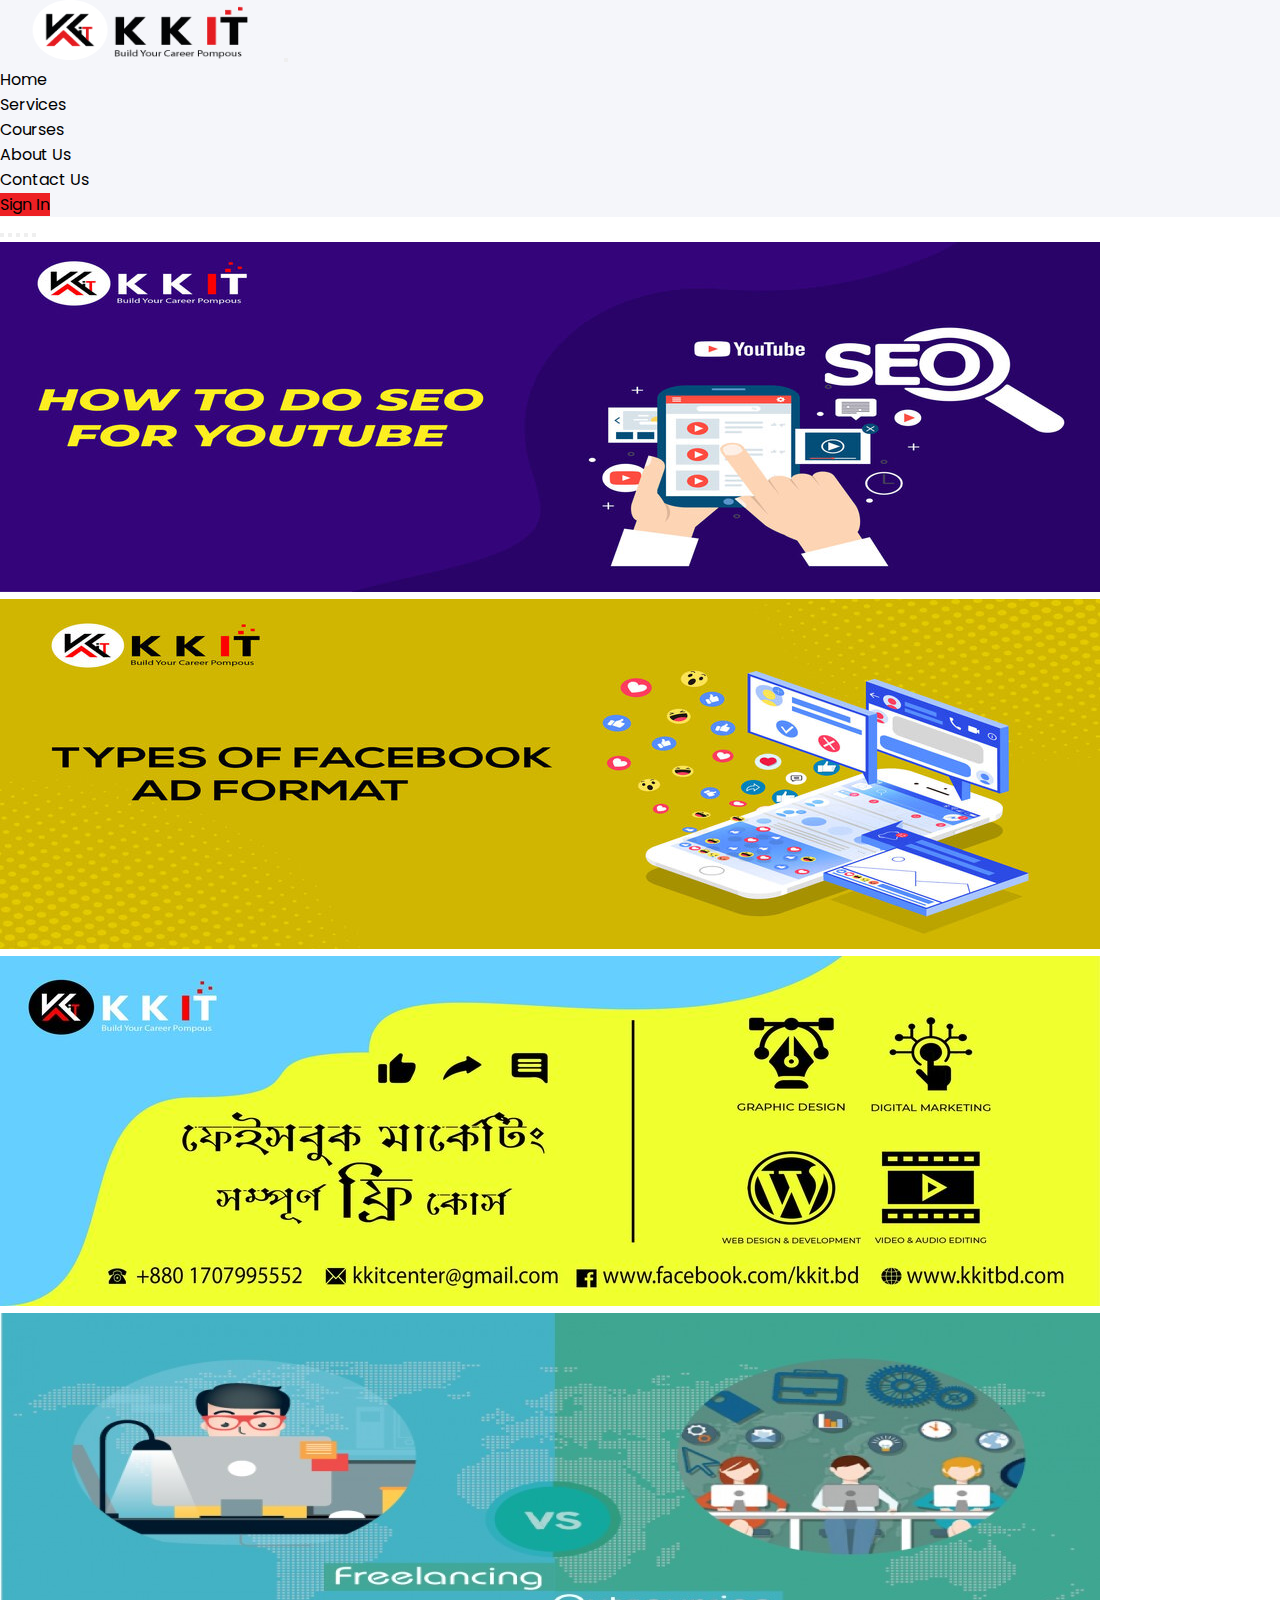
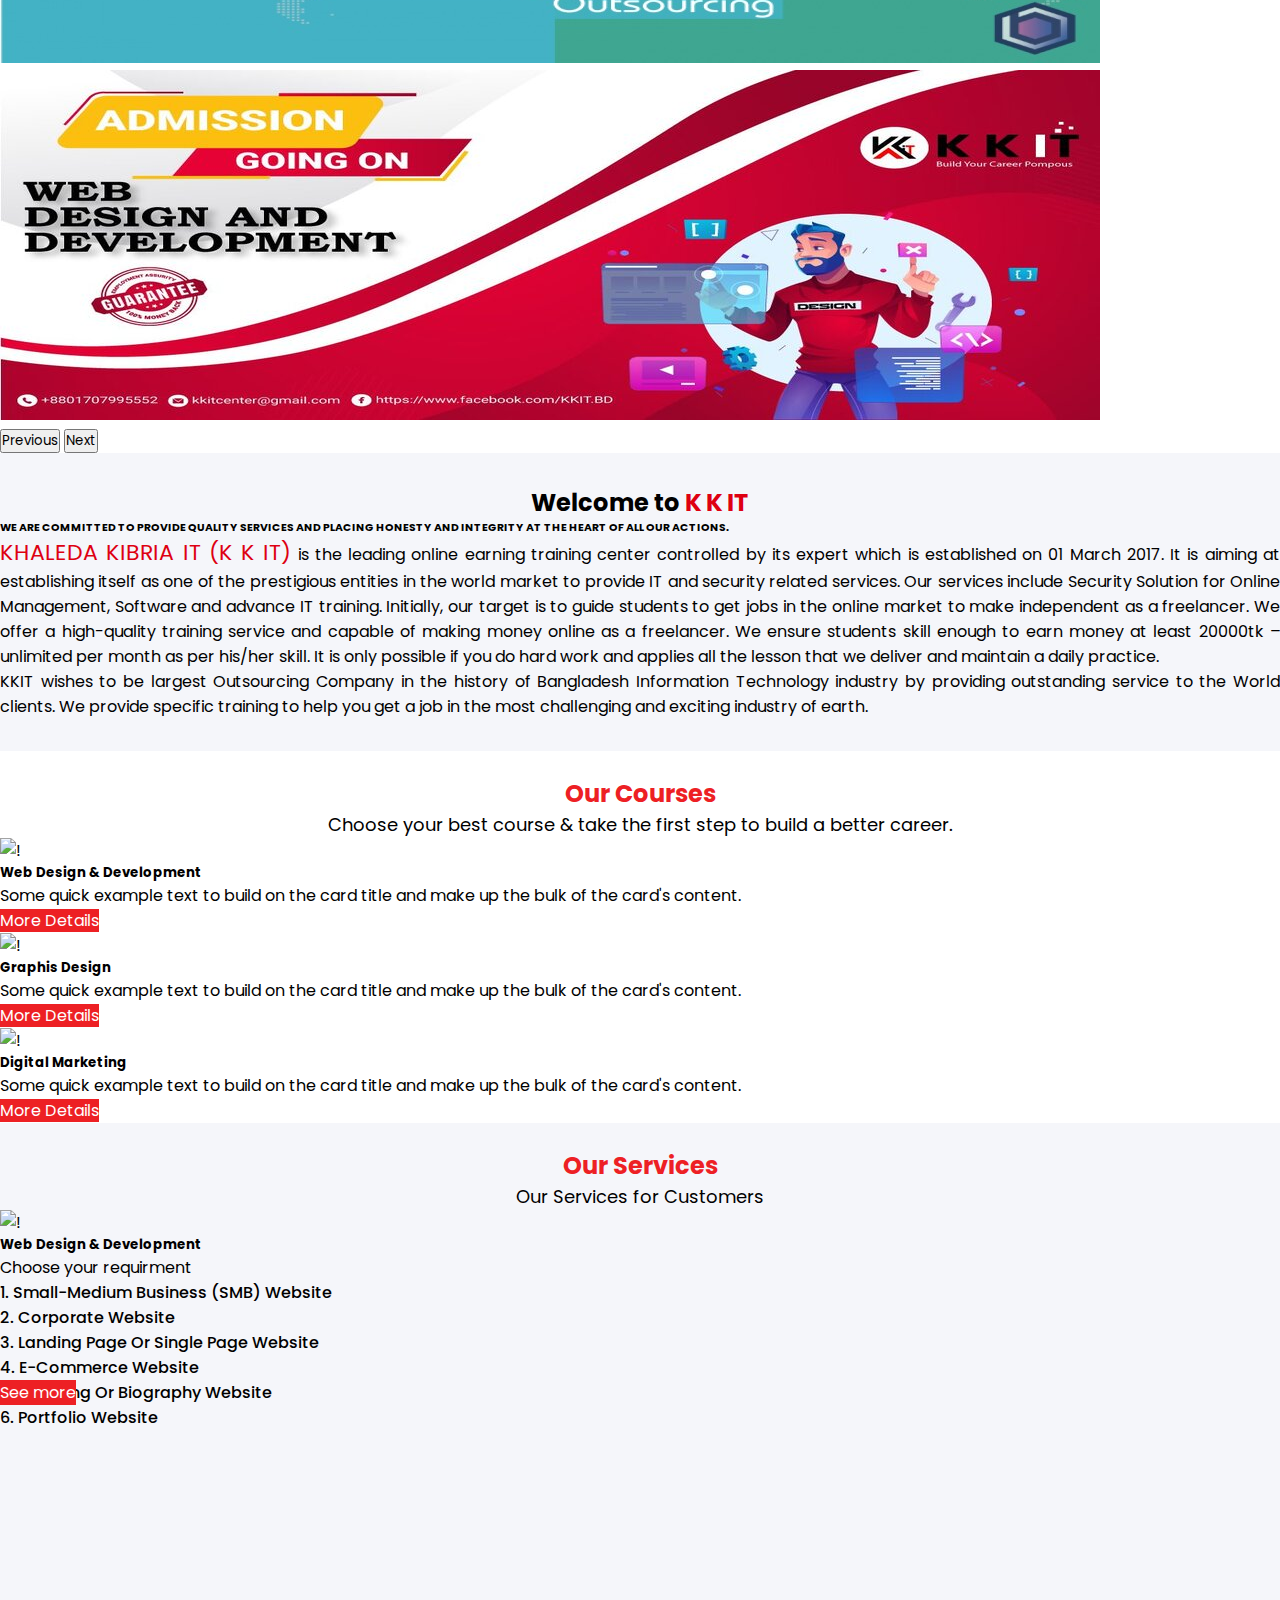
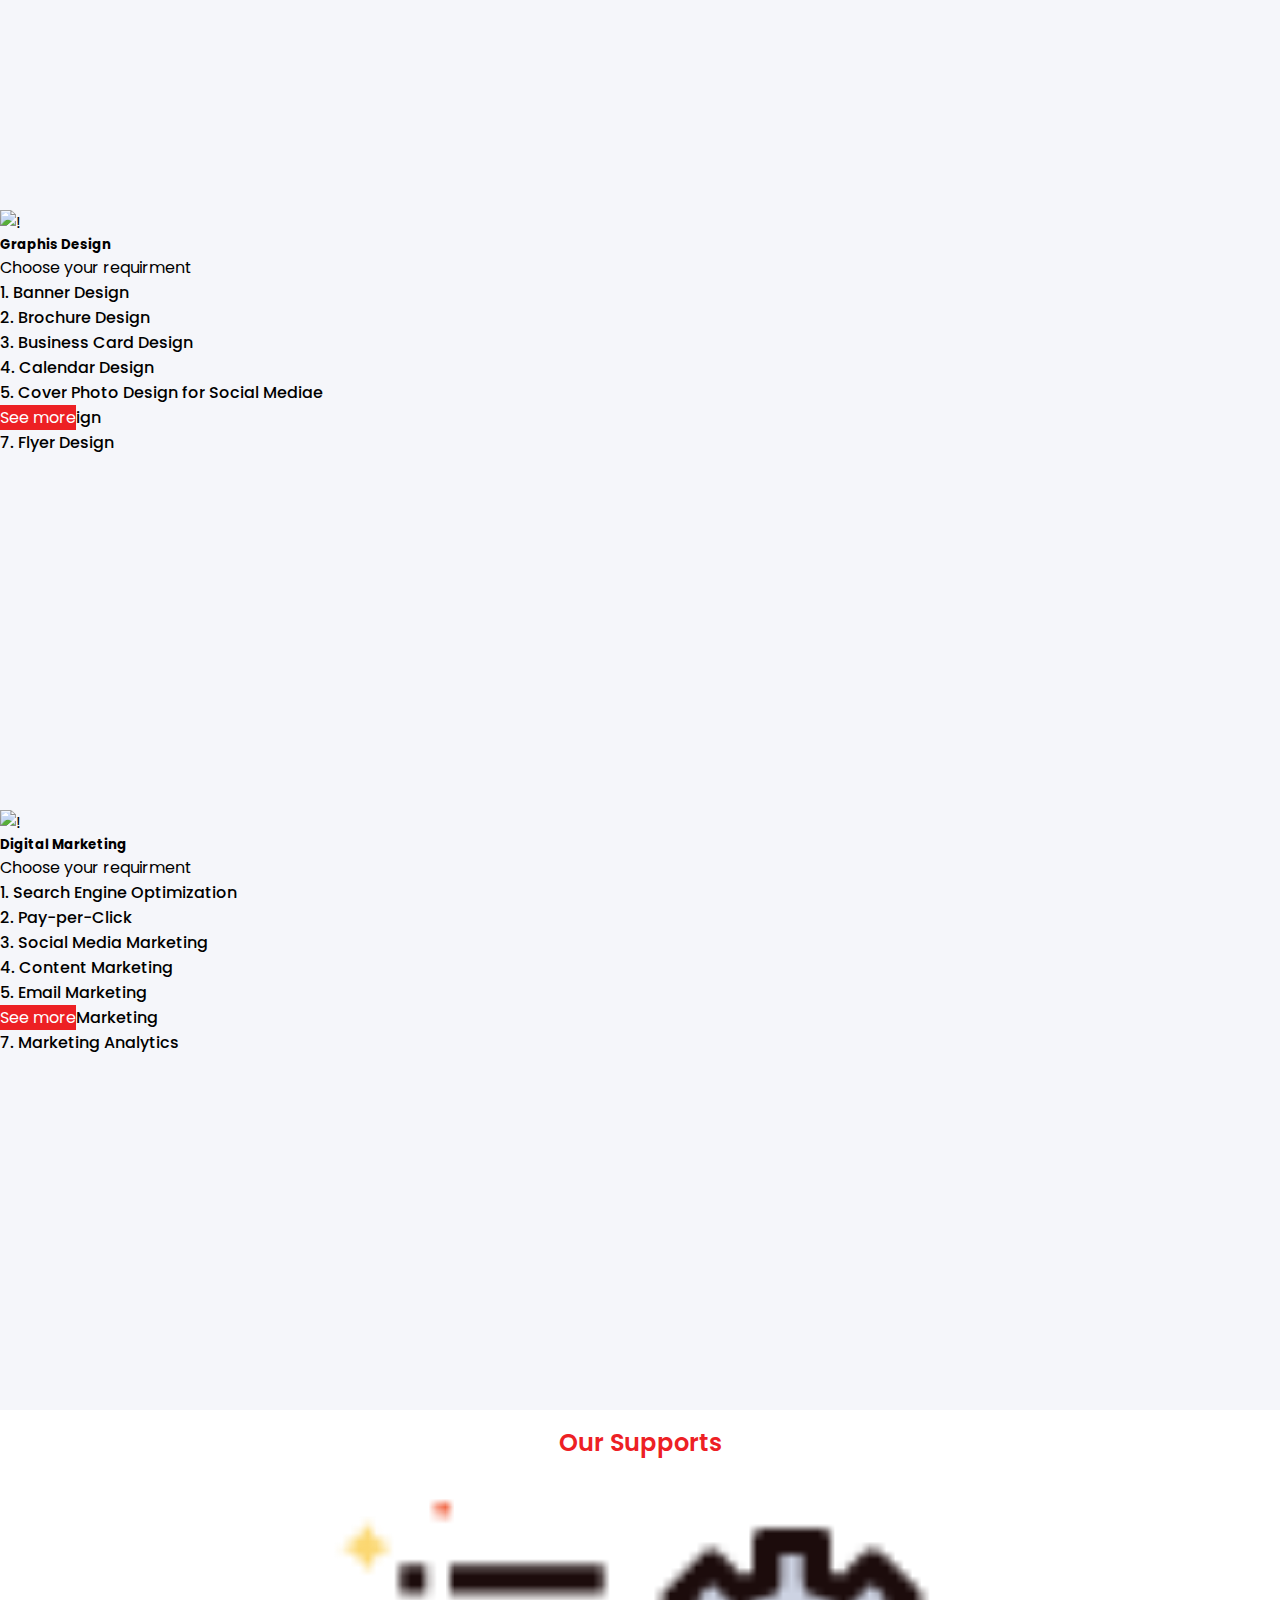
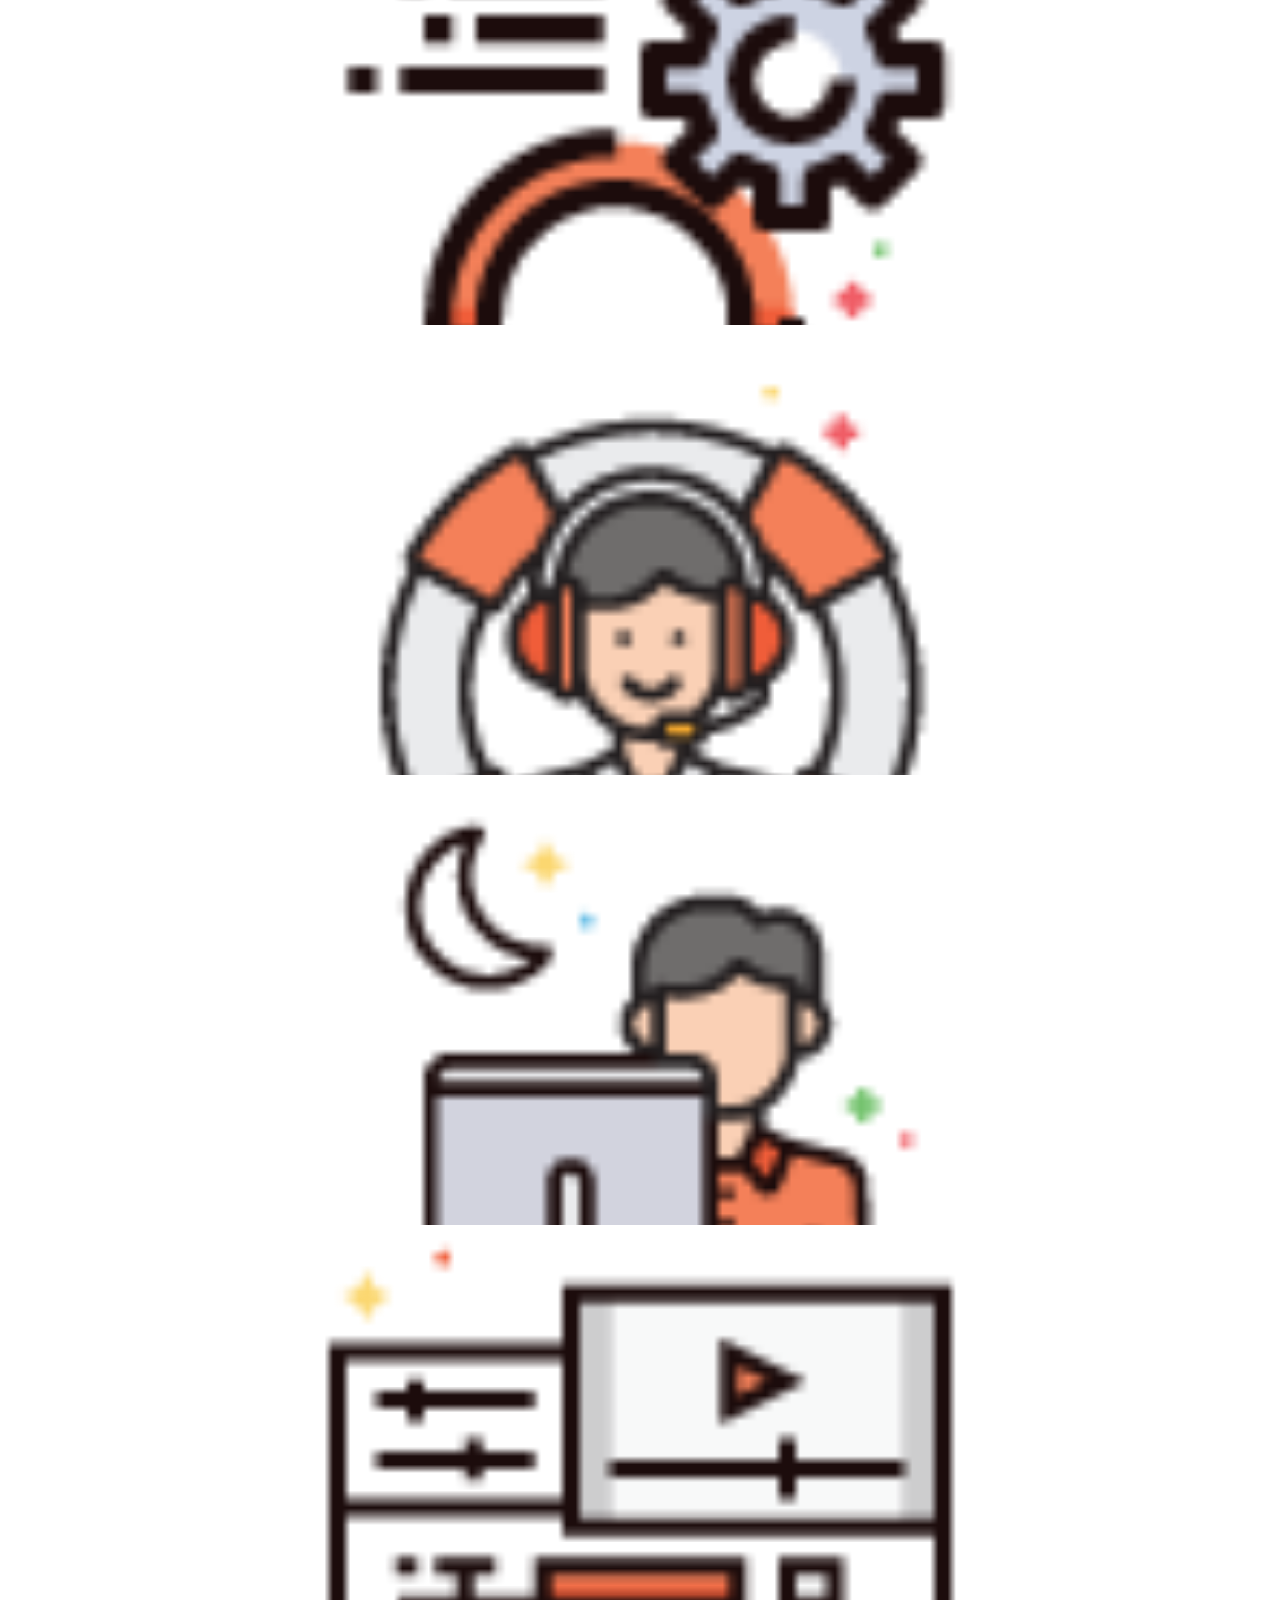
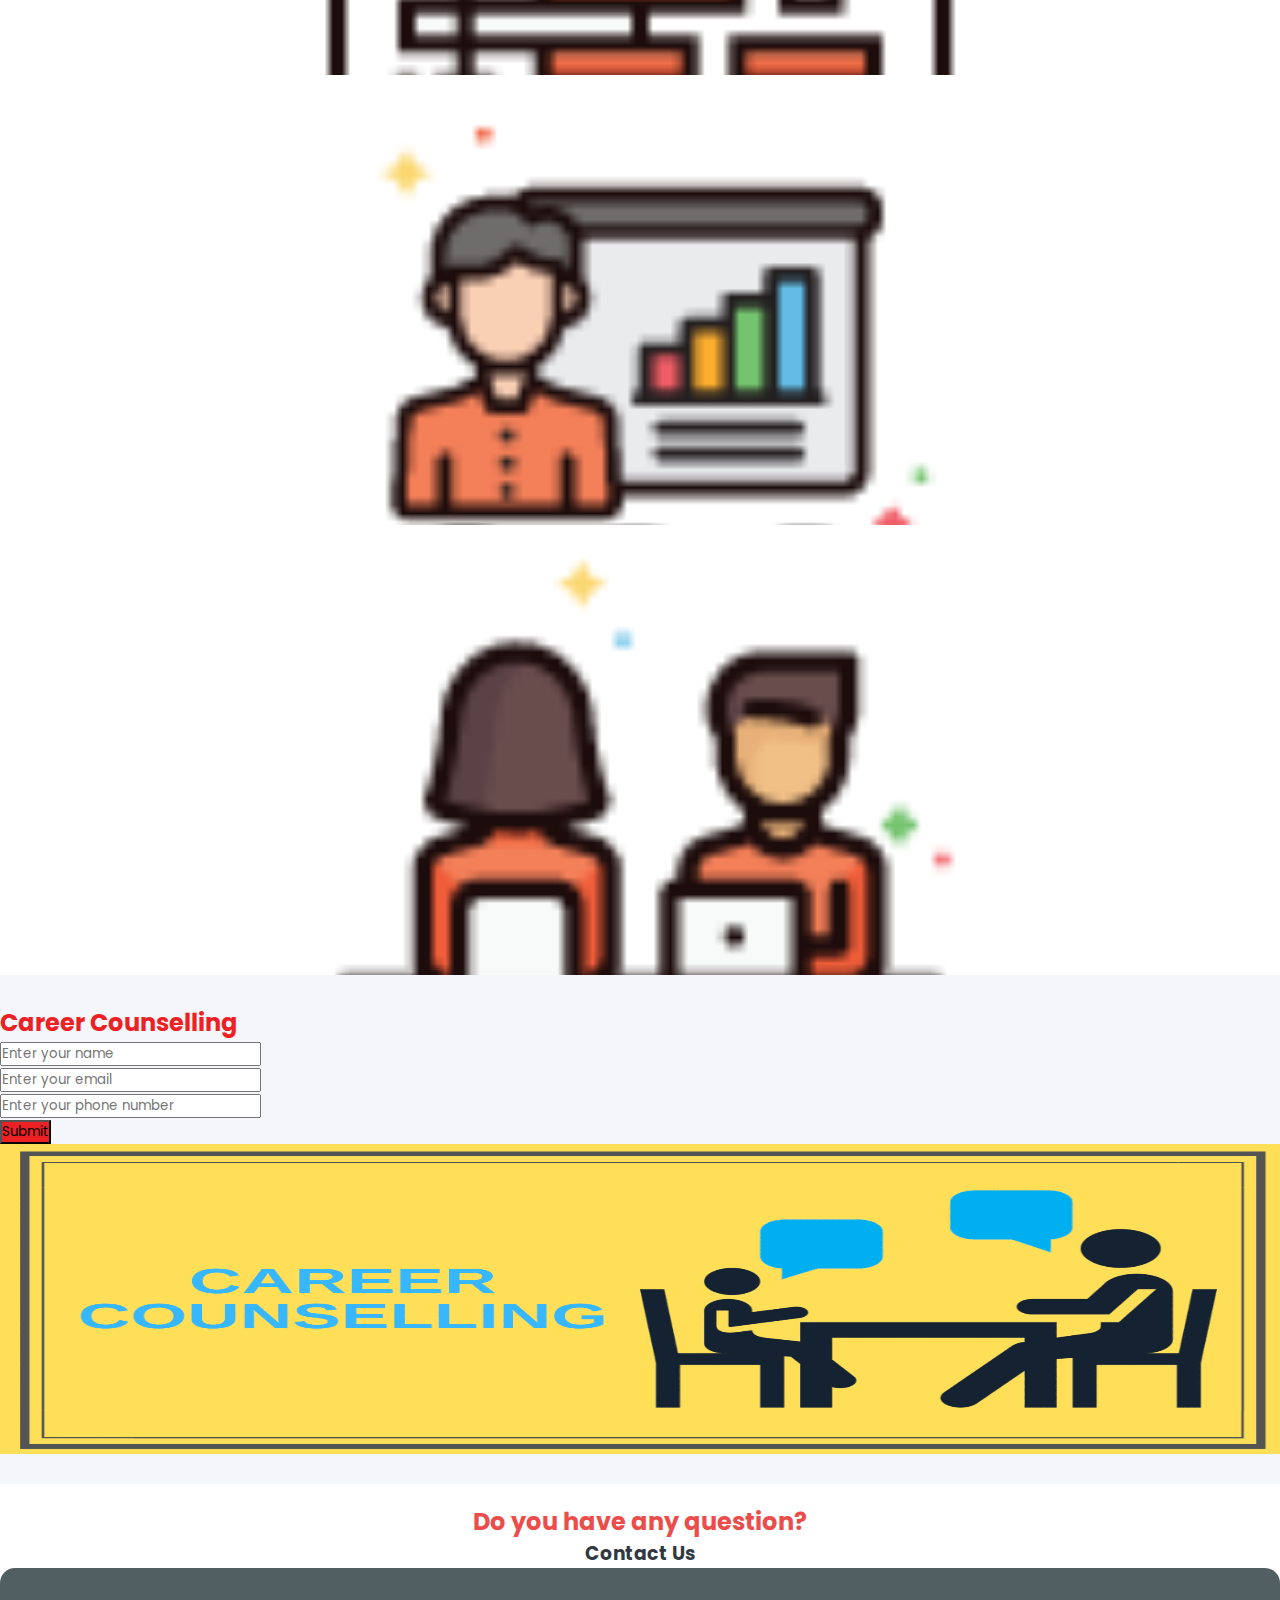
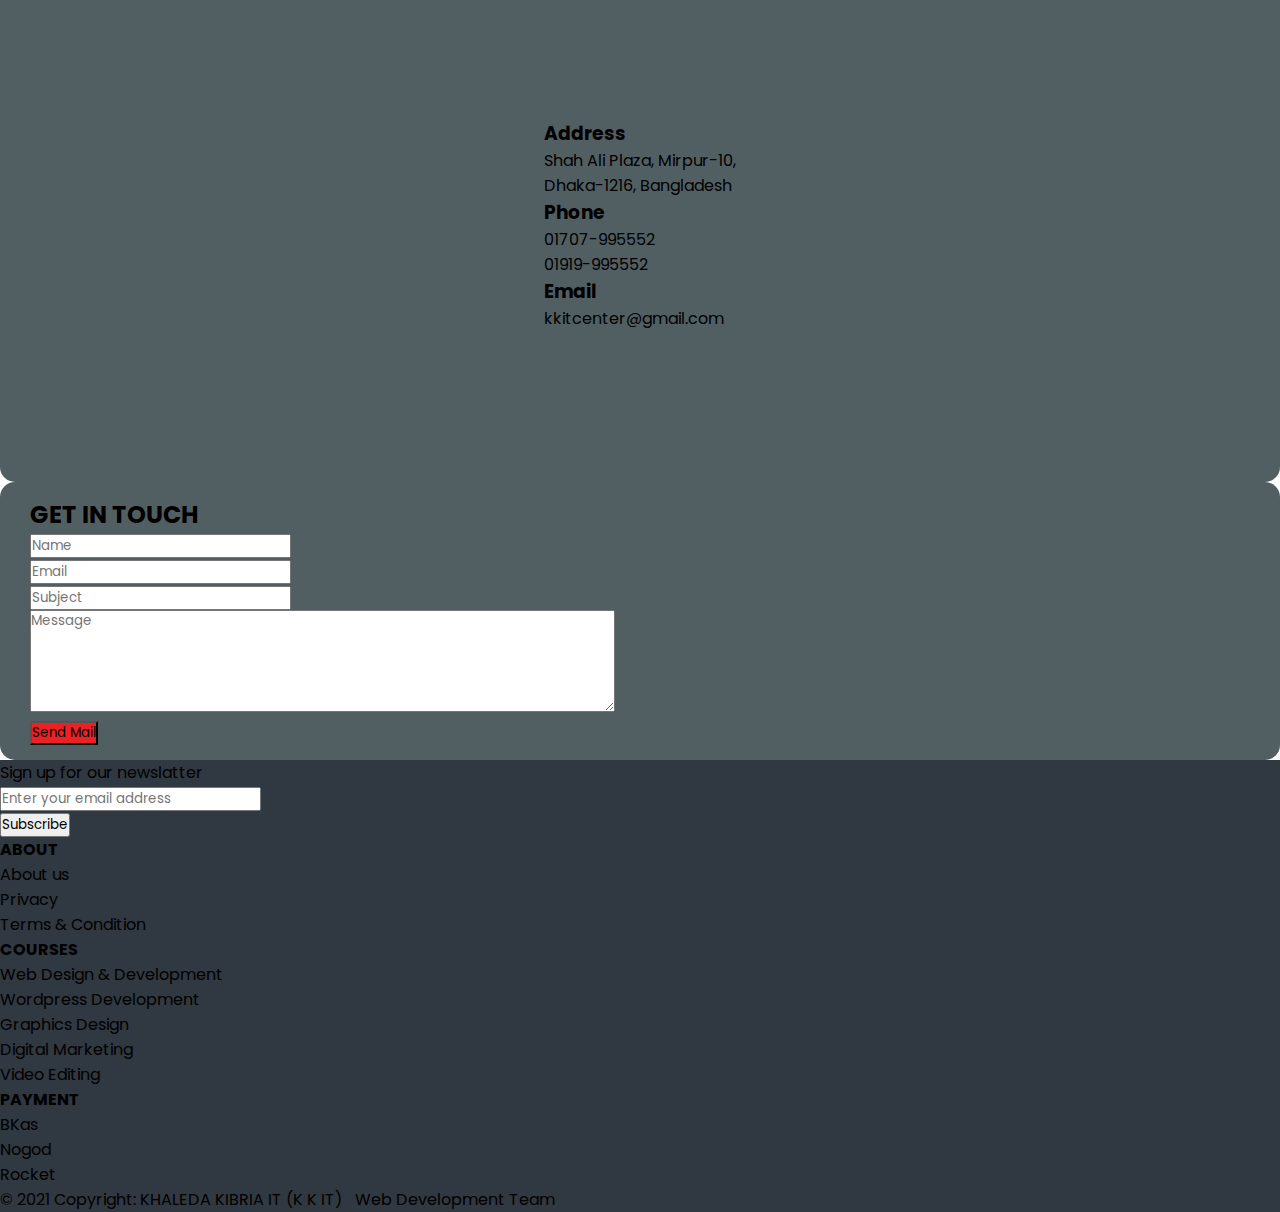
==== commit be96cc3c: "eleventh commit" ====
--- a/index.html
+++ b/index.html
@@ -91,13 +91,13 @@
         </ul>
         <ul class="navbar-nav mb-2 mb-lg-0">
           <li class="nav-item">
-            <a target="_blank" class="nav-link active btn btn-danger text-white d-inline px-3" aria-current="page" href="#">Log In / Sign Up </a>
+            <a target="_blank" class="nav-link active btn btn-danger text-white d-inline px-3" aria-current="page" href="#">Sign In</a>
           </li>
         </ul>
       </div>
     </div>
   </nav>
-  <!--============ END OF HEADER ==============-->
+
   <!--============ START OF SLIDER ==============-->
   <div class="container-fluid mx-auto mt-1">
     <div class="row">
@@ -166,7 +166,7 @@
       </div>
     </div>
   </div>
-  <!--============ END OF SLIDER ==============-->
+
   <!--============ START OF K KIT ==============-->
   <section id="about">
     <div class="container py-3 ">
@@ -192,7 +192,7 @@
       </div>
     </div>
   </section>
-  <!--============ END OF K KIT ==============-->
+
   <!--============ START OF COURSE ==============-->
   <section class="course">
     <div class="container mx-auto">
@@ -207,7 +207,7 @@
               <h5 class="card-title fw-bold course_title">Web Design & Development</h6>
                 <p class="card-text">Some quick example text to build on the card title and make up the bulk of the
                   card's content.</p>
-                <a href="#" class="btn btn_color text-light text-center course_hover">More Details</a>
+                <a href="courses_page.html" class="btn btn_color text-light text-center course_hover">More Details</a>
             </div>
           </div>
         </div>
@@ -240,7 +240,7 @@
       </div>
     </div>
   </section>
-  <!--================= END OF COURSE =====================-->
+
   <!--============ START OF SERVICE SECTION ================-->
   <section class="service">
     <div class="container mx-auto">
@@ -321,7 +321,7 @@
       </div>
     </div>
   </section>
-  <!--============ END OF SERVICE SECTION ==================-->
+ 
   <!--============ START OF FACILITY SECTION ==============-->
   <section class="facility">
     <h2>Our Supports</h2>
@@ -393,7 +393,7 @@
       </div>
     </div>
   </section>
-  <!--============ END OF FACILITY SECTION ================-->
+
 
   <!--============ START OF CAREER  SECTION ==================-->
   <section class="career my-5">
@@ -422,7 +422,7 @@
       </div>
     </div>
   </section>
-  <!--============ END OF CAREER SECTION ==================-->
+ 
   <!--============ START OF CONTACT SECTION ==================-->
   <section class="contact">
     <div class="container">
@@ -465,7 +465,7 @@
       </div>
     </div>
   </section>
-  <!--============ END OF CONTACT SECTION ====================-->
+ 
   <!--============ START OF FOOTER SECTION ====================-->
   <footer class="py-5 text-center text-white">
     <div class="container">
@@ -540,7 +540,7 @@
         Team</a>
     </div>
   </footer>
-  <!--============ END OF FOOTER SECTION ======================-->
+ 
 
 
   <script src="https://cdn.jsdelivr.net/npm/bootstrap@5.0.1/dist/js/bootstrap.bundle.min.js"
--- a/css/style.css
+++ b/css/style.css
@@ -401,8 +401,343 @@
 }
 
 .review i{
+    color: #FFB606 !important;
+}
+
+/*********************** VIEW COURSE WEB DESIGN *******************/
+
+/* ====top breadcrumb style==== */
+
+.breadcrumb {
+    background-color: transparent !important;
+    font-weight: 600;
+}
+
+.breadcrumb a {
+    color: #666 !important;
+    font-family: 'Roboto', sans-serif !important;
+    font-weight: 600;
+    text-decoration: none !important;
+}
+
+.breadcrumb a:hover {
+    color: #FEBA18 !important;
+}
+
+.breadcrumb-item+.breadcrumb-item::before {
+    font-family: "Font Awesome 5 Free";
+    content: ">" !important;
+}
+
+
+/* ====top breadcrumb style end==== */
+
+
+/* ====top banner style==== */
+
+.top-banner {
+    background: #442E66 !important;
+    height: 250px;
+    color: #Fff;
+    font-family: 'Roboto', sans-serif !important;
+}
+
+.course-details {
+    display: inline-flex !important;
+}
+
+.course-details div {
+    margin-right: 20px !important;
+}
+
+.author-info img {
+    width: 46px;
+    height: 46px;
+}
+
+.author-info p,
+.Category p {
+    color: #999 !important;
+    font-size: 14px;
+    font-family: 'Roboto', sans-serif !important;
+    font-weight: 400;
+    line-height: 1.5em;
+}
+
+.author-info h6 a {
+    font-weight: 500px !important;
+    font-family: 'Roboto', sans-serif !important;
+    color: #fff;
+    font-size: 16px;
+    text-decoration: none;
+}
+
+.author-info h6 a:hover {
     color: #FFB606;
 }
+
+.Category i {
+    color: #FFB606;
+    font-size: 45px;
+    margin-right: 8px;
+}
+
+.Category ul {
+    color: #Fff;
+    margin: 0px !important;
+    padding: 0px !important;
+}
+
+.Category ul li {
+    list-style: none;
+    display: inline;
+}
+
+.Category ul li a {
+    color: #fff !important;
+    text-decoration: none !important;
+    font-size: 16px !important;
+    font-family: 'Roboto', sans-serif !important;
+    font-weight: 400;
+    text-transform: capitalize;
+}
+
+.Category ul li a:hover {
+    color: #FFB606 !important;
+}
+
+.Category ul li+li::before {
+    content: "|" !important;
+    color: #fff !important;
+    margin: 0px 5px;
+}
+
+.review i {
+    color: #999;
+}
+
+.review p {
+    font-size: 14px;
+    font-weight: 500;
+    font-family: 'Roboto', sans-serif !important;
+}
+
+.course-introduction ol {
+    padding-top: 20px;
+    list-style: none !important;
+    margin-left: 23px;
+}
+
+.course-introduction ol li {
+    display: inline;
+    margin-right: 50px;
+    list-style: none !important;
+    font-weight: 600;
+    text-transform: capitalize;
+    font-family: 'Roboto', sans-serif !important;
+}
+
+.course-introduction ol li i {
+    color: #FFB606;
+    font-size: 18px;
+}
+
+.course-price .price {
+    border-radius: 0px !important;
+    background-color: #fff;
+    position: fixed;
+    font-family: 'Roboto', sans-serif !important;
+}
+
+.price-body {
+    padding: 30px;
+    text-align: center;
+    box-shadow: 0px 0px 15px -3px rgba(0, 0, 0, 1);
+}
+
+.course-price img {
+    margin: 0px !important;
+    padding: 0px !important;
+    border-radius: 0px !important;
+    width: 100% !important;
+    height: auto !important;
+}
+
+.course-price .btn {
+    margin-top: 20px;
+    border: 1px solid #ccc;
+    padding: 10px 25px 10px 25px;
+    text-transform: capitalize;
+    font-size: 16px;
+    font-weight: 500;
+}
+
+.course-price .btn:hover {
+    color: #fff;
+    background-color: #FFB606;
+    border: 1px solid #FFB606;
+}
+
+
+/* ====top banner end==== */
+
+
+/* ====course-nav-tab style==== */
+
+.course-nav-tab .nav-tabs {
+    background: #F1F2F8 !important;
+    margin: 30px 0px;
+    display: -webkit-inline-box;
+    border: none !important;
+    font-family: 'Roboto', sans-serif !important;
+}
+
+.course-nav-tab .nav-tabs .nav-link {
+    border: 1px solid rgba(204, 204, 204, 0.3) !important;
+    padding: 20px 50px !important;
+    font-size: 16px;
+    font-weight: 700;
+    text-align: center;
+    border-top-left-radius: 0px;
+    border-top-right-radius: 0px;
+    color: #000 !important;
+}
+
+.course-nav-tab .nav-item .active {
+    background-color: #fff !important;
+    color: #FFB606 !important;
+    border-top: 4px solid #FFB606 !important;
+}
+
+
+/* ====course-nav-tab content style==== */
+
+.overview-tab h5 {
+    color: #333;
+    font-size: 18px;
+    font-weight: 500;
+    font-family: 'Roboto', sans-serif !important;
+}
+
+.overview-tab p {
+    color: #666;
+    font-size: 16px;
+    font-weight: 500;
+    line-height: 26px;
+    font-family: 'Roboto', sans-serif !important;
+}
+
+.tab-content ul li {
+    margin-left: 20px;
+    padding: 5px;
+    color: #333333;
+    font-weight: 500;
+}
+
+.curriculum-tab .btn-link {
+    font-weight: 400;
+    color: #333;
+    text-decoration: none !important;
+}
+
+.curriculum-tab .btn-link:hover {
+    color: #FFB606 !important;
+}
+
+.curriculum-tab .btn-link::before {
+    content: "\ea0e \3000";
+    font-family: "Material Icons" !important;
+    font-size: 24px !important;
+    margin: 0px !important;
+    color: #FFB606 !important;
+    margin-left: auto !important;
+}
+
+.curriculum-tab .btn-link::after {
+    content: "\3000 \e897";
+    font-family: "Material Icons" !important;
+    font-weight: 400;
+    color: #442E66 !important;
+}
+
+.instructor img {
+    width: 100px;
+    height: 100px;
+    text-align: center !important;
+}
+
+.instructor a {
+    color: #333 !important;
+    text-decoration: none !important;
+    font-weight: 500;
+    font-size: 22px;
+}
+
+.instructor a:hover {
+    color: #FFB606 !important;
+}
+
+.review-count h2 {
+    font-size: 60px !important;
+    text-align: center !important;
+}
+
+.review-count ul li i {
+    text-align: center !important;
+}
+
+
+/* .review-count ul li  */
+
+.star-icon {
+    list-style: none;
+    display: inline;
+    margin: auto;
+    padding: 0px;
+    color: #999999 !important;
+}
+
+.star-icon::after {
+    content: "\e838 \e838 \e838 \e838 \e838 ";
+    font-family: "Material Icons" !important;
+    font-size: 24px;
+    font-weight: 500;
+    display: flex;
+    align-items: center !important;
+    justify-content: center !important;
+}
+
+.review-count p {
+    font-size: 18px;
+    font-weight: 600;
+    text-align: center;
+}
+
+.review-number,
+.review-bar {
+    height: 20px !important;
+    margin: 10px 0px;
+}
+
+#comment{
+    display: flex;
+    background-color: white;
+    margin-top: 100px;
+    margin-bottom: 100px;
+    margin-left: 100px;
+    margin-right: 520px;
+    padding: 80px 50px;
+}
+
+#post{
+    text-decoration: none;
+    background-image: linear-gradient(red,tomato);
+    padding: 10px 40px;
+    border-radius: 5px;
+    font-weight: 700;
+    color: white;
+}
+
 
 
 /*****************************************************************************
